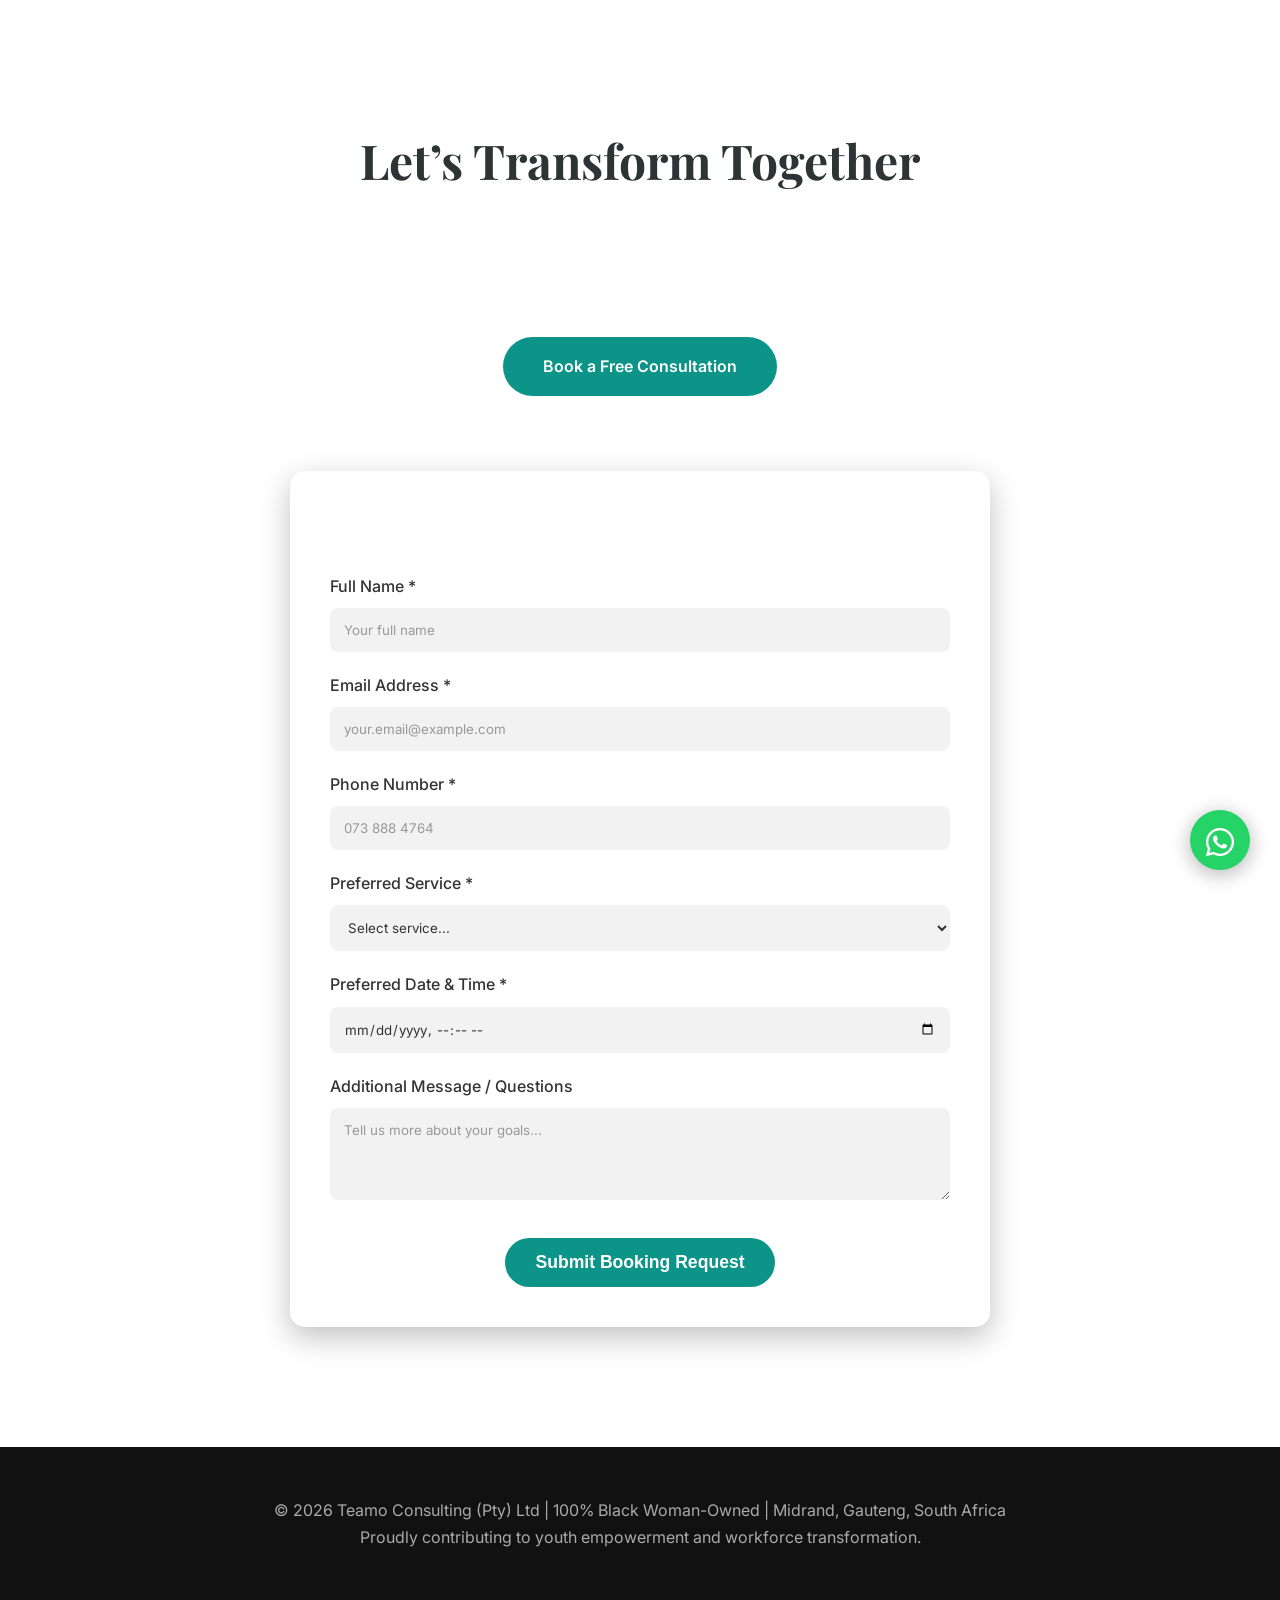
==== index.html @ b09ae8dc "saving website updates for ater stage" ====
<!DOCTYPE html>
<html lang="en">
<head>
    <meta charset="UTF-8">
    <meta name="viewport" content="width=device-width, initial-scale=1.0">
    <title>Teamo Consulting | People Development & Workforce Transformation</title>
    <meta name="description" content="100% Black woman-owned consultancy in South Africa specialising in coaching, talent development, internship & learnership management, work-readiness training, HR strategy, and B-BBEE aligned solutions.">
    <meta name="keywords" content="talent development, internship management, learnership programmes, work readiness training, HR consulting, B-BBEE training, SETA, QCTO, youth empowerment, black woman owned, South Africa">

    <!-- Open Graph -->
    <meta property="og:title" content="Teamo Consulting – Grow. Evolve. Lead.">
    <meta property="og:description" content="We develop people. We build talent. We transform organisations.">
    <meta property="og:image" content="https://dcassetcdn.com/design_img/1786579/67595/67595_9622505_1786579_e25cffca_image.jpg">
    <meta property="og:url" content="https://teamoconsulting.co.za">
    <meta property="og:type" content="website">

    <!-- Fonts -->
    <link href="https://fonts.googleapis.com/css2?family=Inter:wght@300;400;500;600;700&family=Playfair+Display:wght@700&display=swap" rel="stylesheet">
    <link rel="stylesheet" href="https://cdnjs.cloudflare.com/ajax/libs/font-awesome/6.6.0/css/all.min.css">

    <style>
        :root {
            --blue: #00FFFF;
            --teal: #0d9488;
            --charcoal: #2d3436;
            --lightgrey: #f8f9fa;
            --softgrey: #e9ecef;
            --white: #ffffff;
            --accent: #10b981;
            --whatsapp: #25D366;
            --section-bg-light: #ffffff;
            --section-bg-dark: #121212;
            --section-text-light: #333333;
            --section-text-dark: #e0e0e0;
        }
        [data-theme="dark"] {
            --charcoal: #f8f9fa;
            --lightgrey: #121212;
            --softgrey: #1e1e1e;
            --white: #222222;
            background:#0f0f0f; color:#e0e0e0;
        }
        * { margin:0; padding:0; box-sizing:border-box; transition:all 0.3s ease; }
        body { font-family:'Inter',sans-serif; color:var(--section-text-light); line-height:1.7; background:var(--lightgrey); }
        h1,h2,h3,h4 { font-family:'Playfair Display',serif; color:var(--white); }

        header {
            position:fixed; top:0; width:100%; background:rgba(255,255,255,0.30);
            backdrop-filter:blur(10px); z-index:1000; padding:15px 0; box-shadow:0 2px 20px rgba(0,0,0,0.05);
        }
        [data-theme="dark"] header { background:rgba(18,18,18,0.30); }
        nav { display:flex; justify-content:space-between; align-items:center; max-width:1400px; margin:0 auto; padding:0 5%; }
        .logo-img { height:90px; width: 100px}
        .nav-links { display:flex; gap:40px; align-items:center; }
        .nav-links a { text-decoration:none; color:var(--charcoal); font-weight:500; }
        .nav-links a:hover { color:var(--teal); }
        .theme-toggle { background:none; border:none; font-size:1.8rem; cursor:pointer; color:var(--charcoal); display:flex; align-items:center; gap:8px; }
        .theme-toggle i { transition:0.3s; }
        .theme-toggle:hover i { transform:scale(1.2); }
        .mobile-menu { display:none; font-size:1.8rem; cursor:pointer; color:var(--charcoal); }

        .hero {
            height:100vh; background:linear-gradient(rgba(0,0,0,0.5),rgba(0,0,0,0.7)), url('https://images.pexels.com/photos/7640486/pexels-photo-7640486.jpeg?auto=compress&cs=tinysrgb&h=627&fit=crop&w=1200') center/cover no-repeat;
            display:flex; flex-direction:column; justify-content:center; align-items:center; text-align:center; color:white; padding:0 20px;
        }
        .hero h1 { font-size:4.5rem; margin-bottom:20px; }
        .hero .tagline { font-size:2rem; font-weight:600; color:var(--blue); margin:20px 0; }
        .hero p { max-width:900px; font-size:1.3rem; margin:25px auto; }
        .btn { display:inline-block; background:var(--teal); color:white; padding:16px 40px; border-radius:50px; text-decoration:none; font-weight:600; margin:15px; }
        .btn:hover { background:#11766d; transform:translateY(-3px); }
        .btn-outline { background:transparent; border:2px solid white; }
        .btn-outline:hover { background:white; color:var(--charcoal); }

        section { padding:100px 5%; max-width:1400px; margin:0 auto; }
        h2 { font-size:3rem; text-align:center; margin-bottom:60px; color:var(--charcoal); }
        .grid { display:grid; grid-template-columns:repeat(auto-fit,minmax(320px,1fr)); gap:40px; }
        .card { background:var(--white); padding:40px; border-radius:15px; box-shadow:0 10px 30px rgba(0,0,0,0.08); text-align:center; }
        .card:hover { transform:translateY(-10px); box-shadow:0 20px 40px rgba(0,0,0,0.12); }
        .card i { font-size:3rem; color:var(--teal); margin-bottom:20px; }
        .card img { width:100%; height:200px; object-fit:cover; border-radius:10px; margin-bottom:20px; }

        .founder { text-align:center; background:var(--softgrey); padding:80px 20px; }
        .founder img { width:300px; height:300px; border-radius:50%; object-fit:cover; border:8px solid var(--white); box-shadow:0 10px 30px rgba(0,0,0,0.1); margin-bottom:30px; }

        .testimonials, .contact {
            background:var(--section-bg-light);
            color:var(--section-text-light);
            padding:120px 5%;
        }
        [data-theme="dark"] .testimonials, [data-theme="dark"] .contact {
            background:var(--section-bg-dark);
            color:var(--section-text-dark);
        }

        .testimonial-grid { display:grid; grid-template-columns:repeat(auto-fit,minmax(350px,1fr)); gap:40px; margin-bottom:60px; }
        .testimonial {
            background:rgba(0,0,0,0.05); padding:35px; border-radius:15px; backdrop-filter:blur(5px);
            border-left:5px solid var(--teal);
        }
        [data-theme="dark"] .testimonial { background:rgba(255,255,255,0.1); }

        .testimonial-form {
            background:rgba(0,0,0,0.05); padding:40px; border-radius:15px; max-width:800px; margin:0 auto;
        }
        [data-theme="dark"] .testimonial-form { background:rgba(255,255,255,0.1); }

        .form-group { margin-bottom:20px; }
        label { display:block; margin-bottom:8px; font-weight:500; }
        input, textarea, select {
            width:100%; padding:14px; border-radius:8px; border:none;
            background:rgba(0,0,0,0.05); color:inherit; font-family:inherit;
        }
        [data-theme="dark"] input, [data-theme="dark"] textarea, [data-theme="dark"] select {
            background:rgba(255,255,255,0.1);
        }
        input::placeholder, textarea::placeholder { color:#999; }
        .rating { display:flex; gap:8px; font-size:2.2rem; cursor:pointer; }
        .rating span { color:#ccc; }
        .rating span.active, .rating span:hover { color:#facc15; }
        button {
            background:var(--teal); color:white; padding:14px 30px; border:none;
            border-radius:50px; cursor:pointer; font-weight:600; font-size:1.1rem;
        }

        .contact-grid { display:grid; grid-template-columns:repeat(auto-fit,minmax(280px,1fr)); gap:40px; margin-bottom:60px; }
        .contact-box { background:rgba(0,0,0,0.05); padding:35px; border-radius:15px; text-align:center; transition:0.3s; }
        .contact-box:hover { background:rgba(0,0,0,0.1); }
        [data-theme="dark"] .contact-box { background:rgba(255,255,255,0.1); }
        [data-theme="dark"] .contact-box:hover { background:rgba(255,255,255,0.2); }
        .contact-icon { font-size:3rem; color:var(--accent); margin-bottom:20px; }

        .whatsapp-float {
            position:fixed; bottom:30px; right:30px; width:60px; height:60px; background:var(--whatsapp);
            color:white; border-radius:50%; text-align:center; font-size:32px; box-shadow:0 4px 20px rgba(0,0,0,0.3); z-index:999;
            animation:pulse 2s infinite;
        }
        .whatsapp-float:hover { transform:scale(1.1); }
        @keyframes pulse { 0%{box-shadow:0 0 0 0 rgba(37,211,102,0.7)} 70%{box-shadow:0 0 0 15px rgba(37,211,102,0)} 100%{box-shadow:0 0 0 0 rgba(37,211,102,0)} }

        .badge { display:inline-block; background:var(--teal); color:white; padding:8px 20px; border-radius:30px; font-size:0.9rem; margin:10px 5px; }

        footer { background:#111; color:#aaa; padding:50px 5%; text-align:center; }
        [data-theme="dark"] footer { background:#000; }

        @media (max-width:768px) {
            .nav-links { display:none; position:fixed; top:0; right:0; height:100vh; width:70%; background:var(--white); flex-direction:column; padding-top:100px; box-shadow:-5px 0 15px rgba(0,0,0,0.2); }
            [data-theme="dark"] .nav-links { background:#222; }
            .nav-links.active { display:flex; }
            .mobile-menu { display:block; }
            .hero h1 { font-size:3rem; }
            .hero .tagline { font-size:1.5rem; }
        }
        .hero h1 {
            color: #00FFFF !important;
        }

        /* Booking Form Container */
        .booking-form-container {
            max-width: 700px;
            margin: 60px auto 0;
            background: rgba(255,255,255,0.08);
            padding: 40px;
            border-radius: 15px;
            backdrop-filter: blur(10px);
            box-shadow: 0 10px 30px rgba(0,0,0,0.25);
        }
        [data-theme="dark"] .booking-form-container {
            background: rgba(255,255,255,0.05);
        }

        .success-message {
            text-align: center;
            padding: 40px;
            background: rgba(13, 148, 136, 0.15);
            border-radius: 15px;
            margin: 40px auto;
            max-width: 700px;
            display: none;
        }
        .success-message.show {
            display: block;
        }
    </style>
</head>
<body data-theme="light">

<!-- ... Your existing header, hero, about, founder, services, programmes, testimonials sections remain unchanged ... -->

<section class="contact" id="contact">
    <h2>Let’s Transform Together</h2>
    <div class="contact-grid">
        <!-- ... your existing contact boxes remain unchanged ... -->
    </div>

    <div style="text-align:center; margin-top:40px;">
        <a href="https://wa.me/27738884764?text=Hi%20Teamo%20Consulting!%20I'd%20like%20to%20book%20a%20consultation." class="btn">Book a Free Consultation</a>
    </div>

    <!-- BOOKING FORM -->
    <div class="booking-form-container" id="bookingFormContainer">
        <h3 style="text-align:center; margin-bottom: 30px;">Request Your Free Consultation</h3>

        <form id="bookingForm" action="https://formspree.io/f/YOUR_FORM_ID_HERE" method="POST">
            <!-- Replace YOUR_FORM_ID_HERE with your real Formspree ID -->
            <input type="hidden" name="_subject" value="New Consultation Booking - Teamo Consulting">

            <div class="form-group">
                <label for="fullname">Full Name *</label>
                <input type="text" id="fullname" name="name" placeholder="Your full name" required>
            </div>

            <div class="form-group">
                <label for="emailaddr">Email Address *</label>
                <input type="email" id="emailaddr" name="email" placeholder="your.email@example.com" required>
            </div>

            <div class="form-group">
                <label for="phonenum">Phone Number *</label>
                <input type="tel" id="phonenum" name="phone" placeholder="073 888 4764" required>
            </div>

            <div class="form-group">
                <label for="service">Preferred Service *</label>
                <select id="service" name="service" required>
                    <option value="">Select service...</option>
                    <option value="Coaching & Mentorship">Coaching & Mentorship</option>
                    <option value="Leadership Development">Leadership Development</option>
                    <option value="Work Readiness Training">Work Readiness Training</option>
                    <option value="Internship & Learnership Management">Internship & Learnership Management</option>
                    <option value="HR Strategy Development">HR Strategy Development</option>
                    <option value="Succession Planning">Succession Planning</option>
                    <option value="Change Management">Change Management</option>
                    <option value="Diversity, Inclusion & Belonging">Diversity, Inclusion & Belonging</option>
                    <option value="Other">Other (specify in message)</option>
                </select>
            </div>

            <div class="form-group">
                <label for="datetime">Preferred Date & Time *</label>
                <input type="datetime-local" id="datetime" name="preferred_datetime" required>
            </div>

            <div class="form-group">
                <label for="message">Additional Message / Questions</label>
                <textarea id="message" name="message" rows="4" placeholder="Tell us more about your goals..."></textarea>
            </div>

            <div style="text-align:center; margin-top: 30px;">
                <button type="button" onclick="confirmBooking()">Submit Booking Request</button>
            </div>
        </form>
    </div>

    <!-- SUCCESS MESSAGE (hidden by default) -->
    <div id="successMessage" class="success-message">
        <h3 style="color: var(--teal);">Success!</h3>
        <p>Your booking request has been sent successfully!<br>
            We will contact you shortly to confirm your preferred time.</p>
        <button onclick="document.getElementById('successMessage').classList.remove('show'); document.getElementById('bookingFormContainer').style.display='block';"
                style="margin-top:20px; background:#666; color:white; padding:10px 25px; border:none; border-radius:30px; cursor:pointer;">
            Close
        </button>
    </div>

</section>

<a href="https://wa.me/27738884764" class="whatsapp-float" target="_blank">
    <i class="fab fa-whatsapp" style="margin-top:16px;"></i>
</a>

<footer>
    <p>© 2026 Teamo Consulting (Pty) Ltd | 100% Black Woman-Owned | Midrand, Gauteng, South Africa</p>
    <p>Proudly contributing to youth empowerment and workforce transformation.</p>
</footer>

<script>
    // Dark/Light Mode Toggle (unchanged)
    function toggleTheme() {
        const body = document.body;
        const current = body.getAttribute('data-theme');
        const newTheme = current === 'dark' ? 'light' : 'dark';
        body.setAttribute('data-theme', newTheme);
        localStorage.setItem('theme', newTheme);
        document.getElementById('sunIcon').style.display = newTheme === 'dark' ? 'none' : 'inline';
        document.getElementById('moonIcon').style.display = newTheme === 'dark' ? 'inline' : 'none';
    }
    if (localStorage.getItem('theme') === 'dark') {
        document.body.setAttribute('data-theme', 'dark');
        document.getElementById('sunIcon').style.display = 'none';
        document.getElementById('moonIcon').style.display = 'inline';
    }

    // === NEW BOOKING CONFIRMATION LOGIC ===
    function confirmBooking() {
        if (confirm("Are you sure you want to send this booking request?")) {
            const form = document.getElementById('bookingForm');
            const formData = new FormData(form);

            fetch(form.action, {
                method: 'POST',
                body: formData,
                headers: {
                    'Accept': 'application/json'
                }
            })
                .then(response => {
                    if (response.ok) {
                        document.getElementById('bookingFormContainer').style.display = 'none';
                        document.getElementById('successMessage').classList.add('show');
                        form.reset(); // Clear the form
                    } else {
                        alert("There was a problem sending your request. Please try again or contact us directly.");
                    }
                })
                .catch(error => {
                    alert("An error occurred. Please check your internet connection and try again.");
                    console.error('Error:', error);
                });
        }
    }

    // Testimonial System (unchanged)
    let currentRating = 5;
    function setRating(r) {
        currentRating = r;
        document.querySelectorAll('#rating span').forEach((s, i) => {
            s.classList.toggle('active', i < r);
        });
    }
    function submitTestimonial() {
        const name = document.getElementById('name').value.trim();
        const title = document.getElementById('title').value.trim();
        const company = document.getElementById('company').value.trim();
        const message = document.getElementById('message').value.trim();
        if (!name || !title || !company || !message) return alert('Please fill in all fields');
        const testimonial = { name, title, company, message, rating: currentRating, date: new Date().toLocaleDateString('en-ZA') };
        let list = JSON.parse(localStorage.getItem('teamo_testimonials') || '[]');
        list.unshift(testimonial);
        localStorage.setItem('teamo_testimonials', JSON.stringify(list));
        renderTestimonials();
        document.getElementById('name').value = '';
        document.getElementById('title').value = '';
        document.getElementById('company').value = '';
        document.getElementById('message').value = '';
        setRating(5);
        alert('Thank you! Your testimonial is now live!');
    }
    function renderTestimonials() {
        const container = document.getElementById('testimonialsList');
        const list = JSON.parse(localStorage.getItem('teamo_testimonials') || '[]');
        if (list.length === 0) {
            container.innerHTML = '<p style="grid-column:1/-1; text-align:center; opacity:0.7;">No testimonials yet. Be the first to share your experience!</p>';
            return;
        }
        container.innerHTML = list.map(t => `
            <div class="testimonial">
                <div class="stars">${'★'.repeat(t.rating)}${'☆'.repeat(5-t.rating)}</div>
                <p>"${t.message}"</p>
                <strong>— ${t.name}, ${t.title}<br><small>${t.company} • ${t.date}</small></strong>
            </div>
        `).join('');
    }
    window.onload = renderTestimonials;
</script>
</body>
</html>
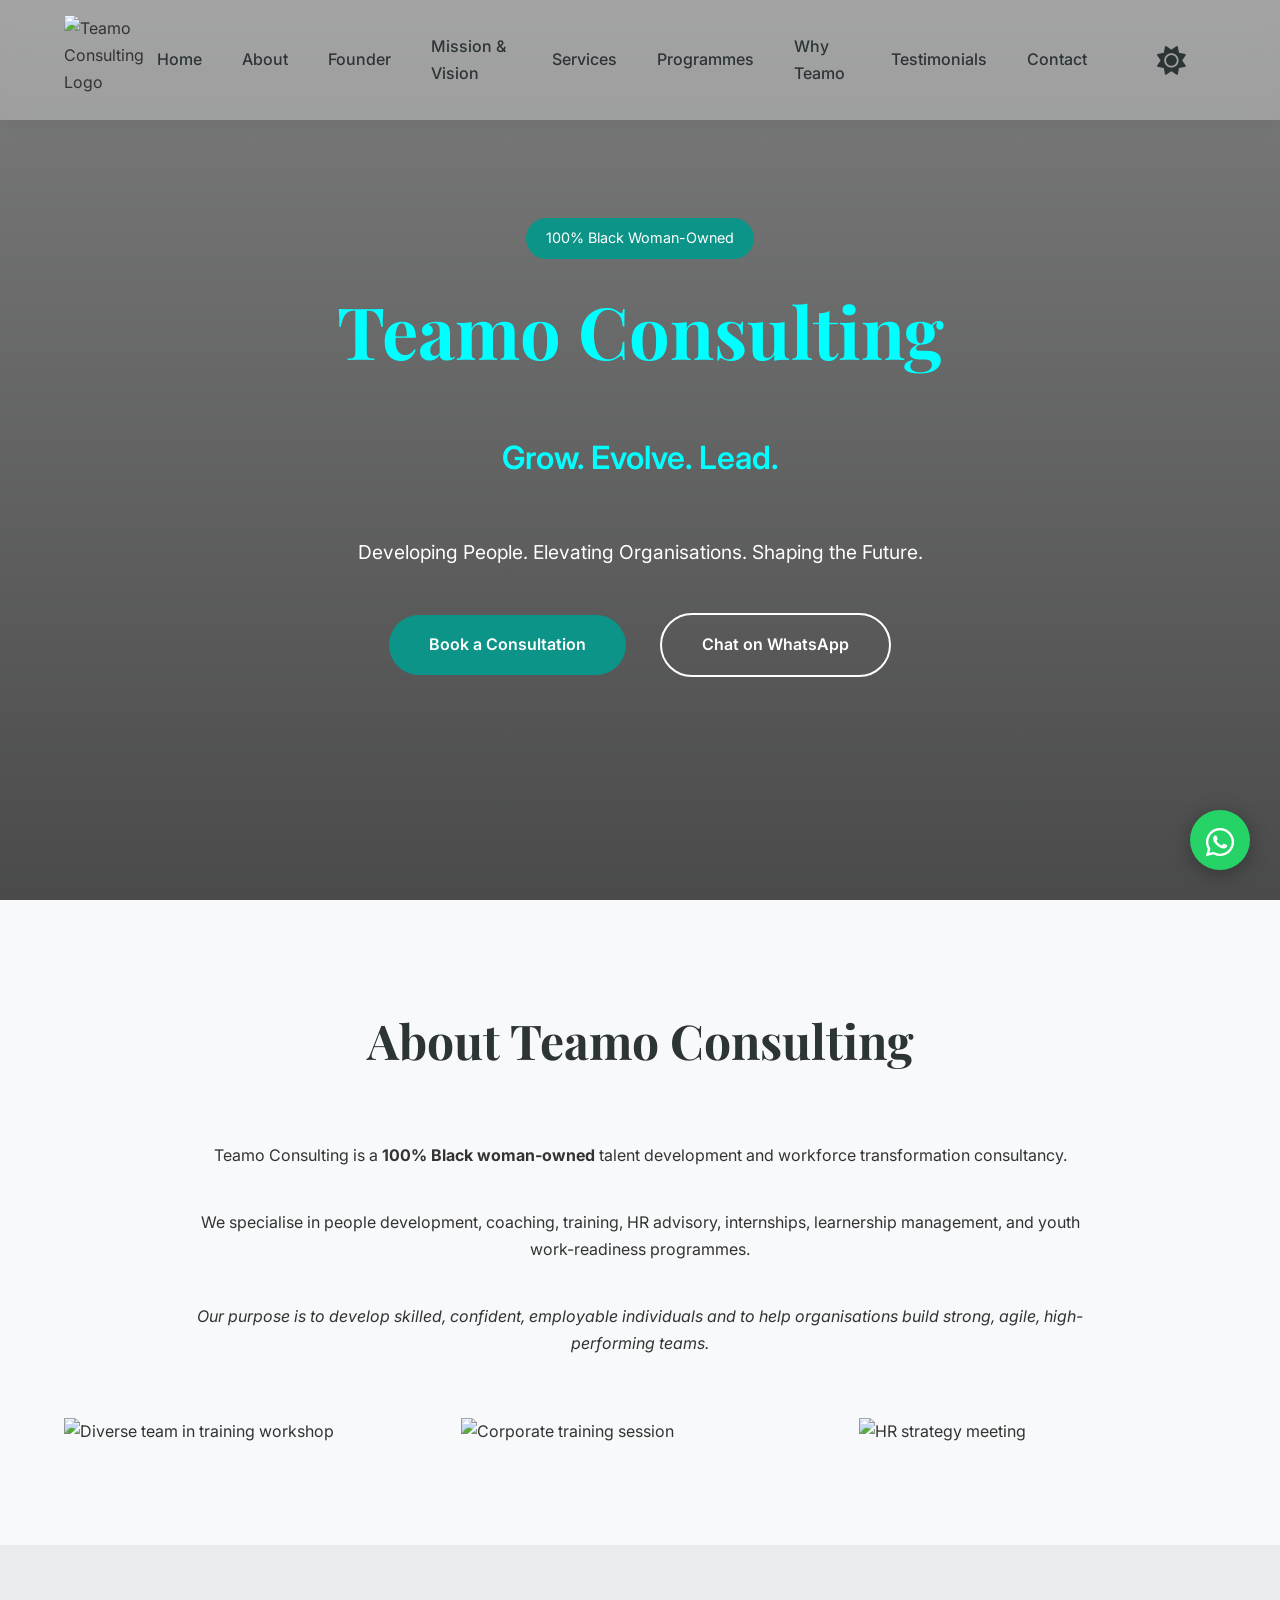
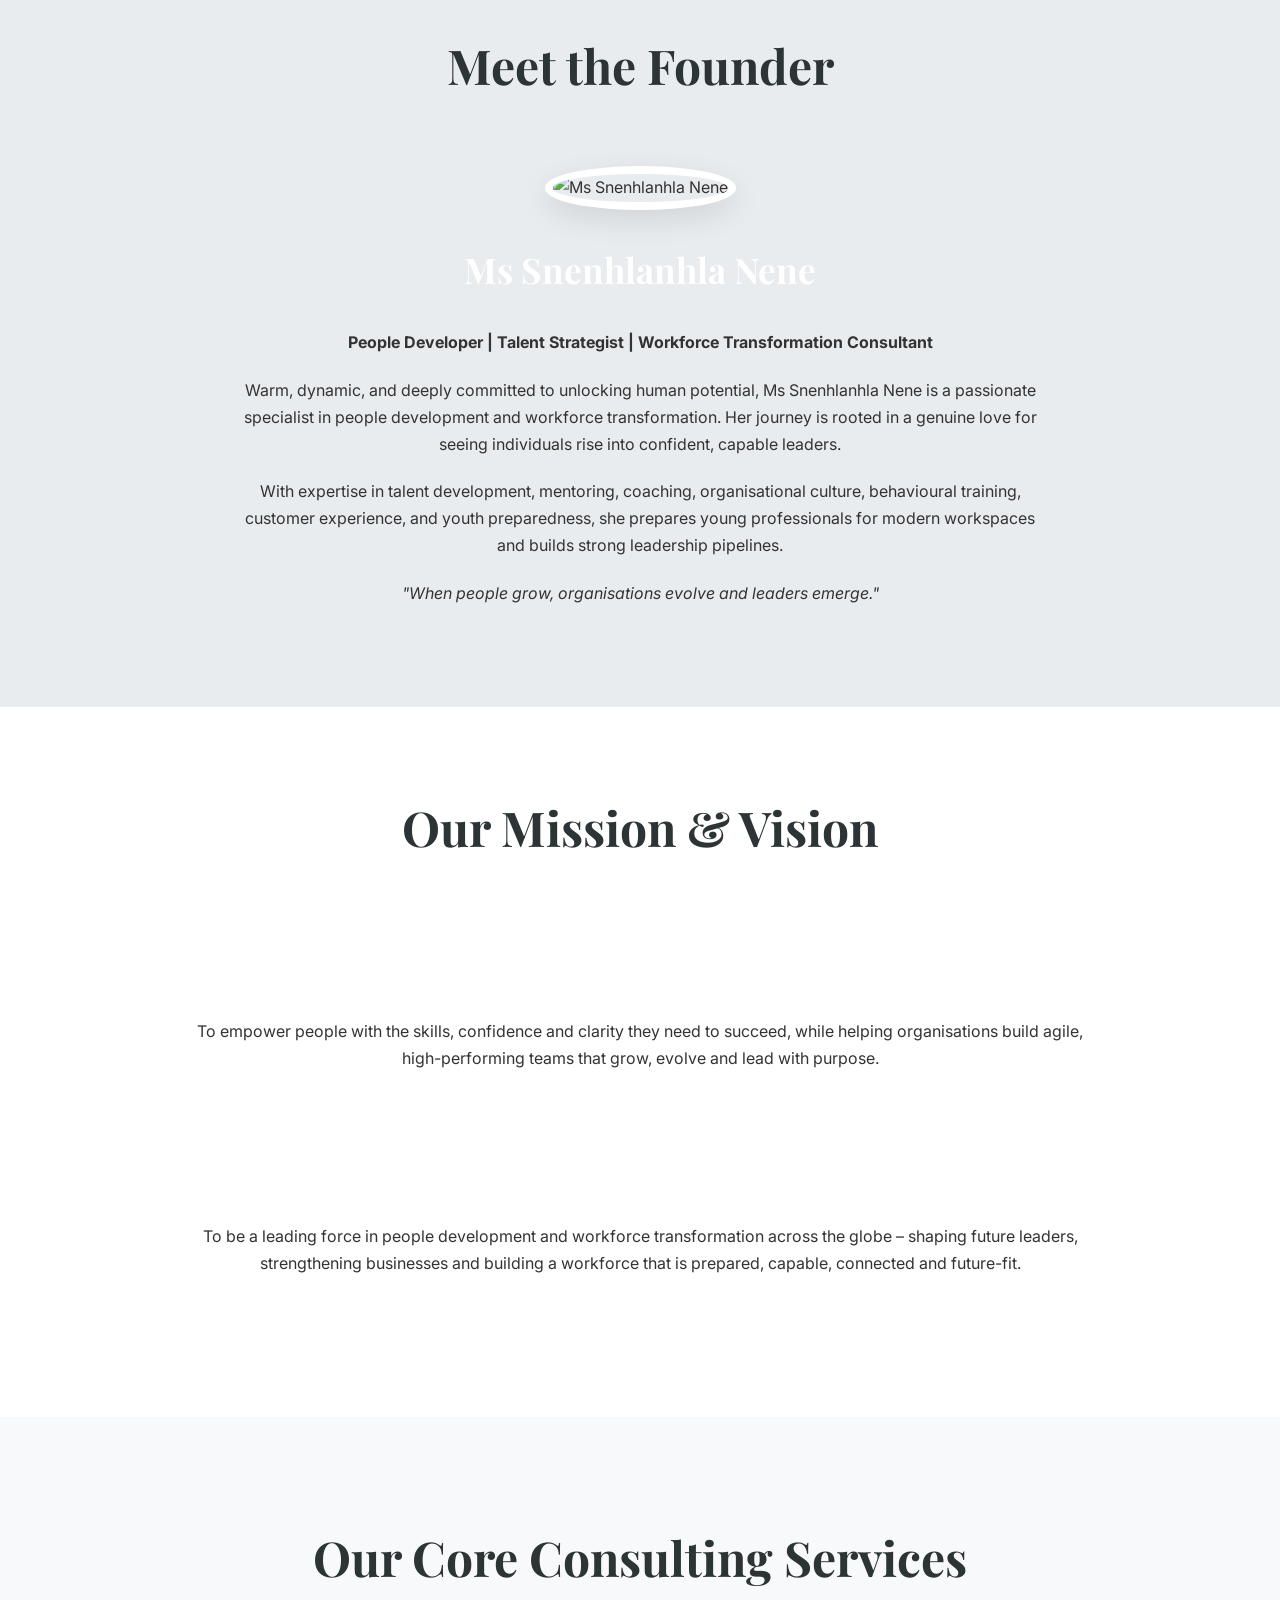
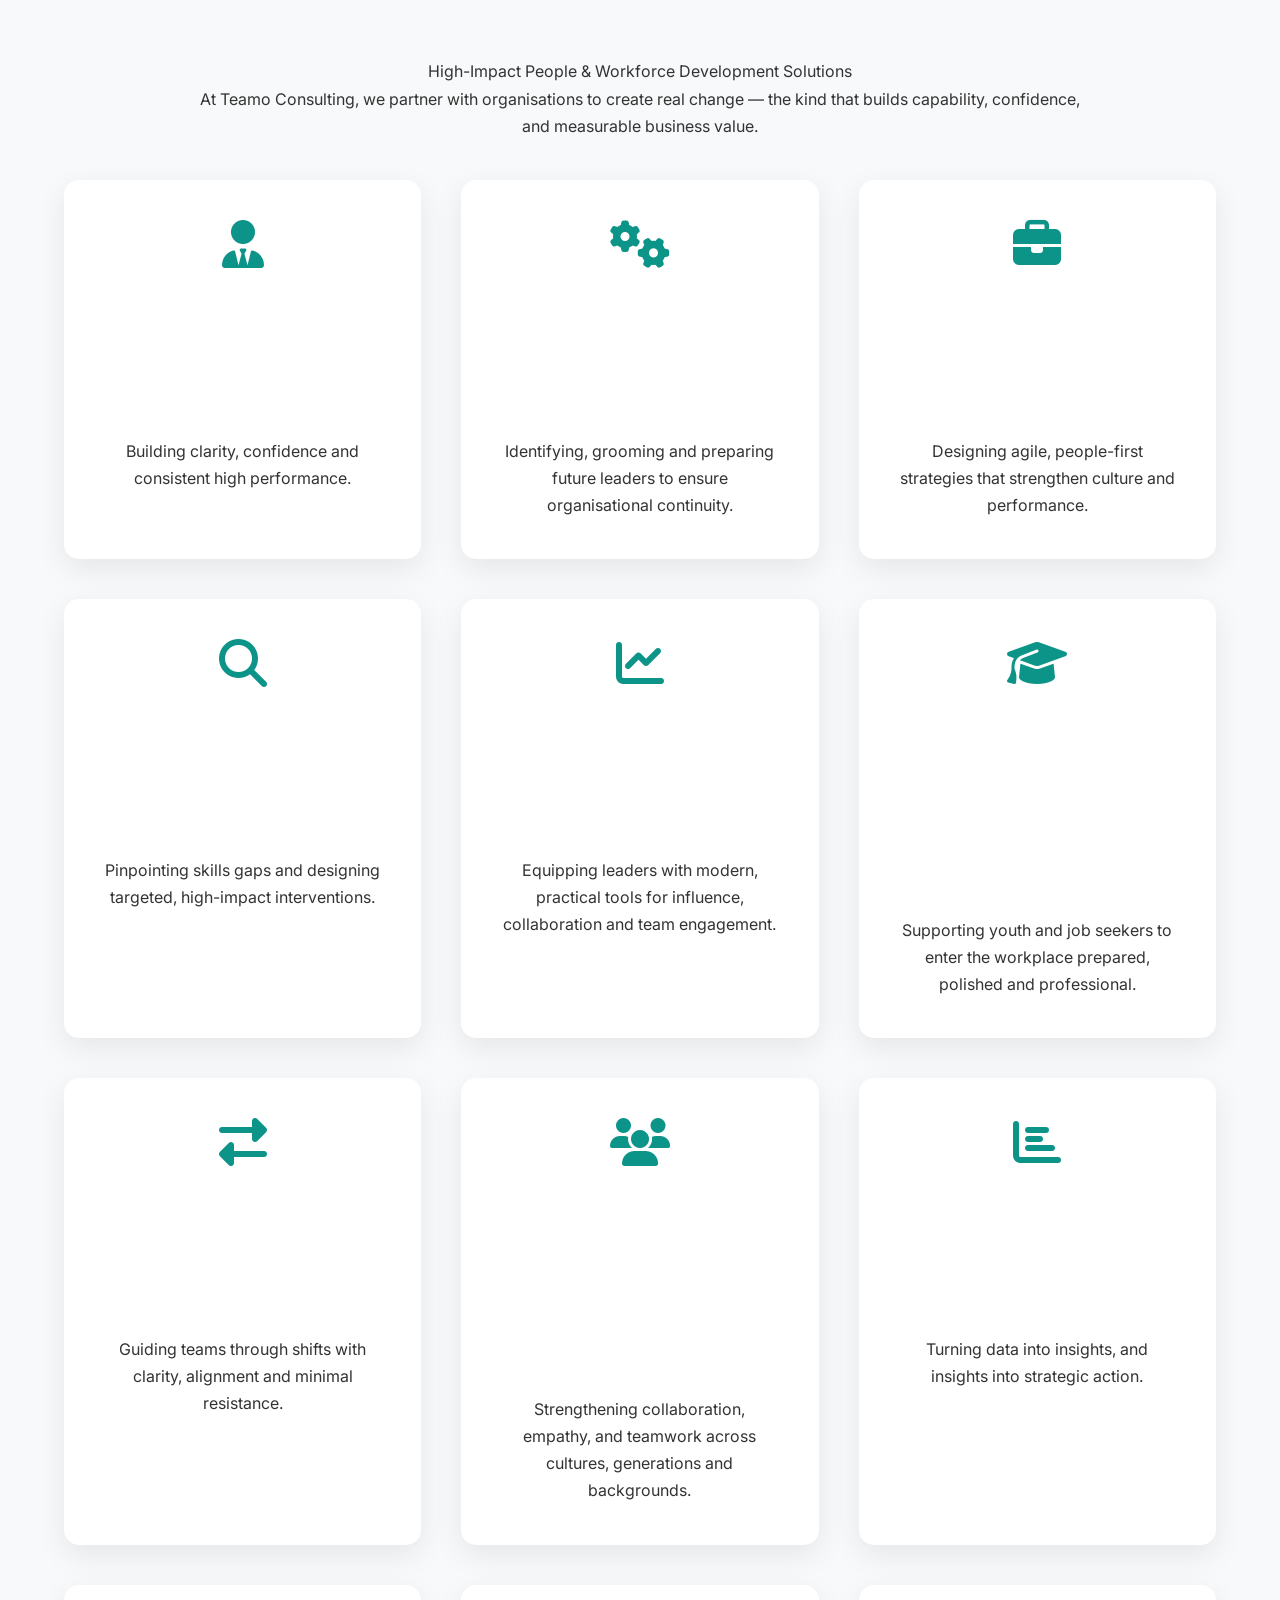
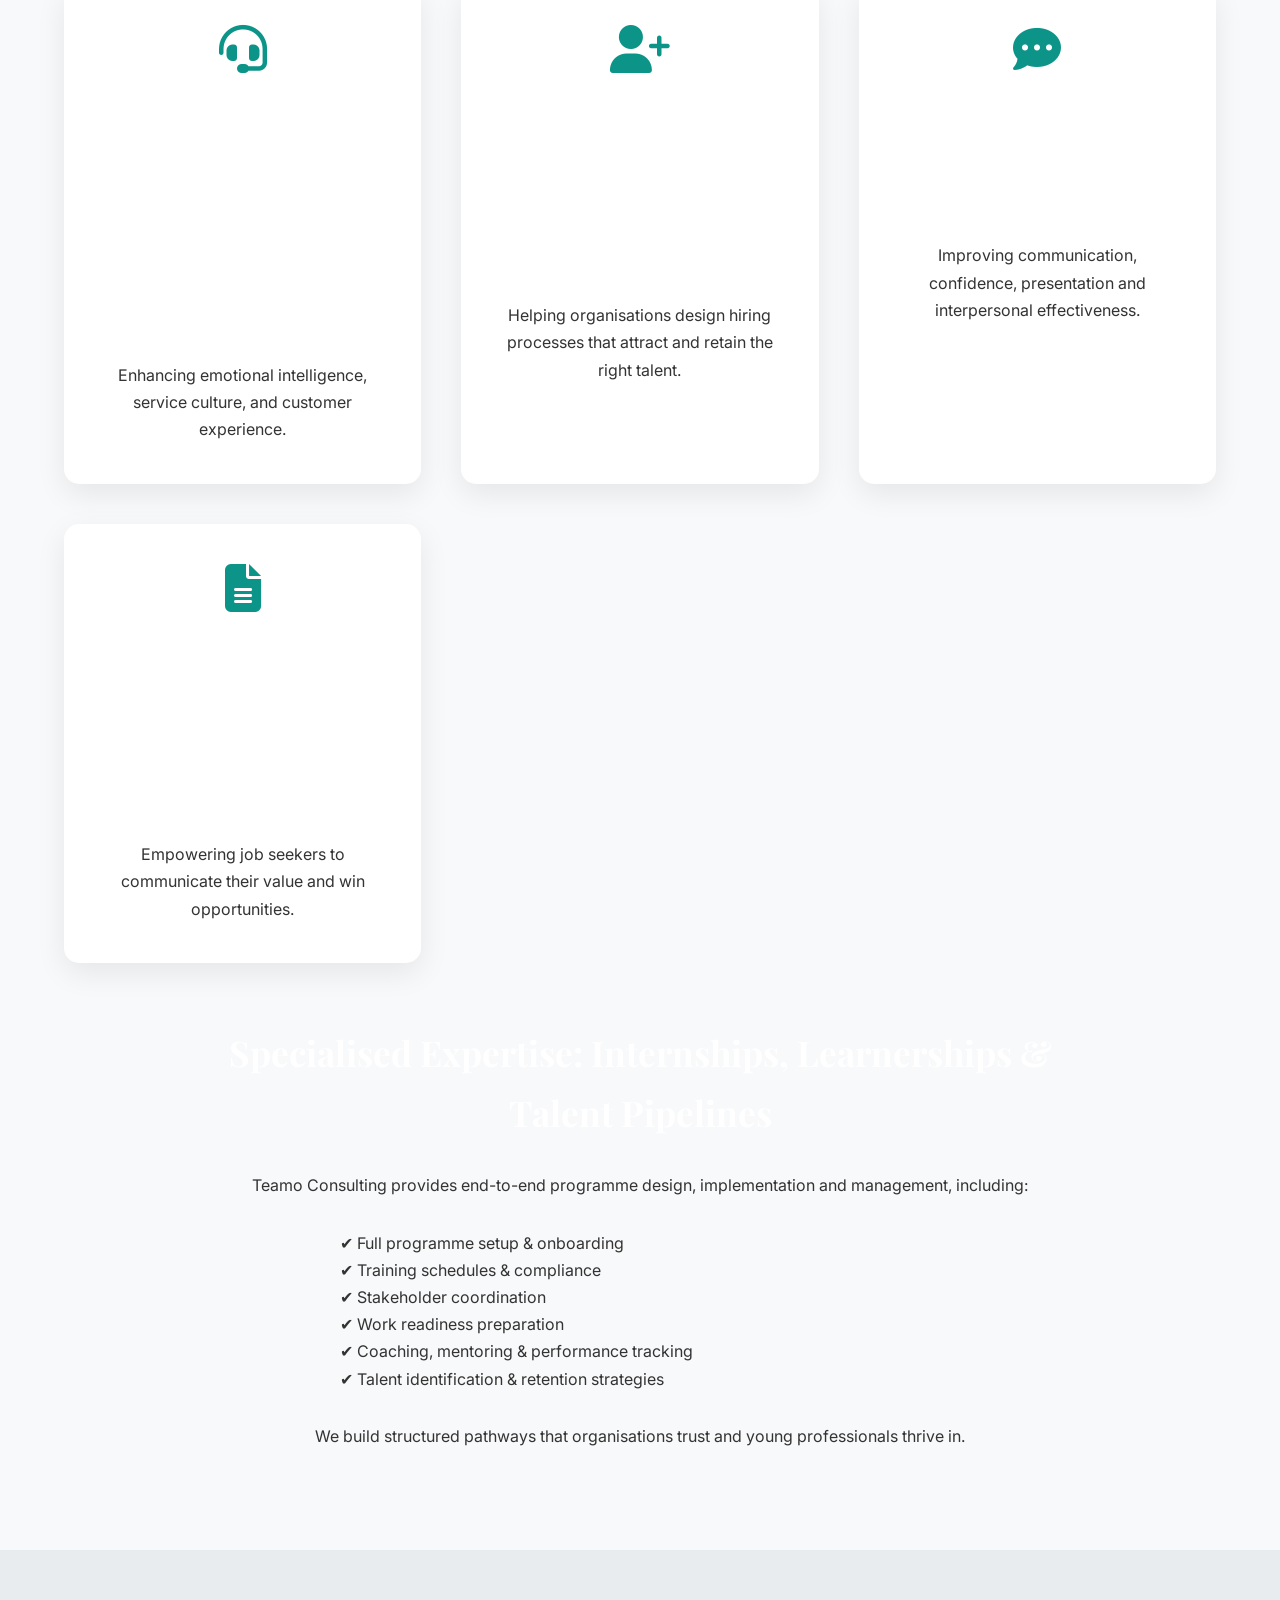
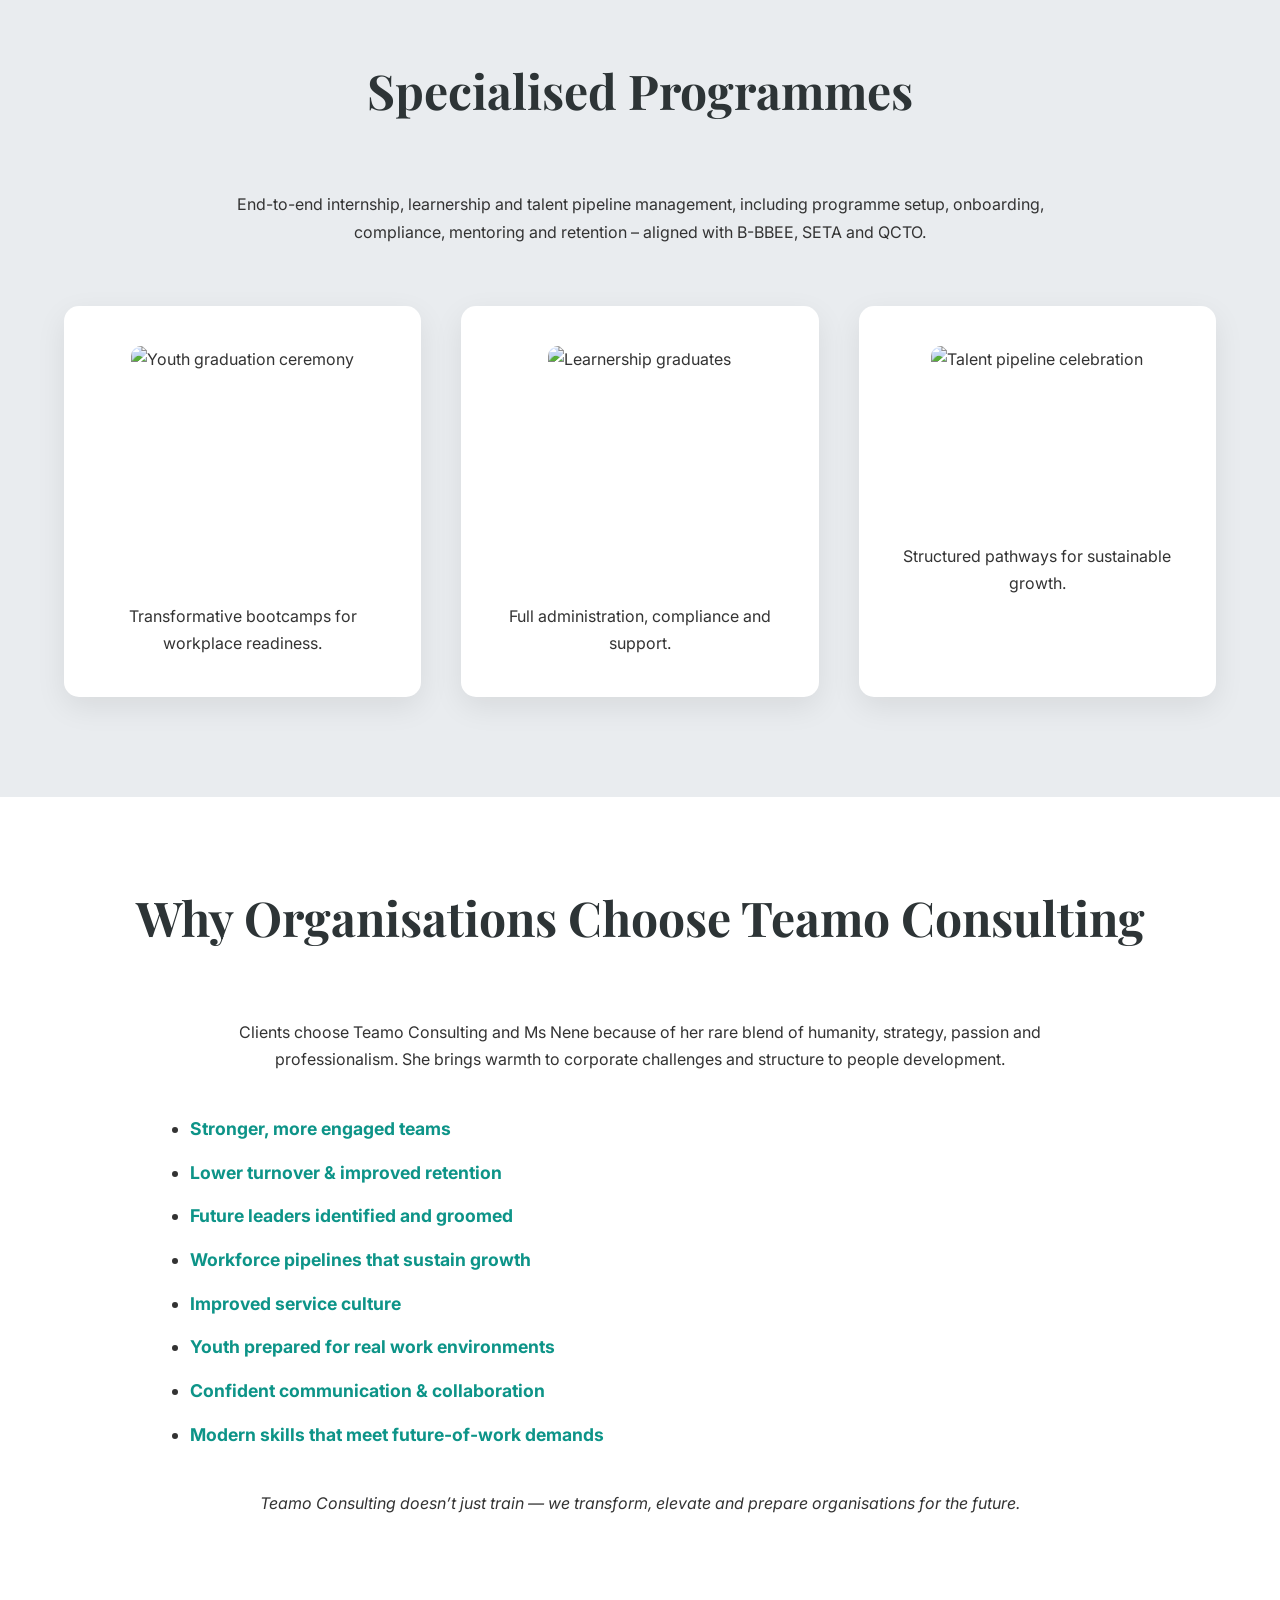
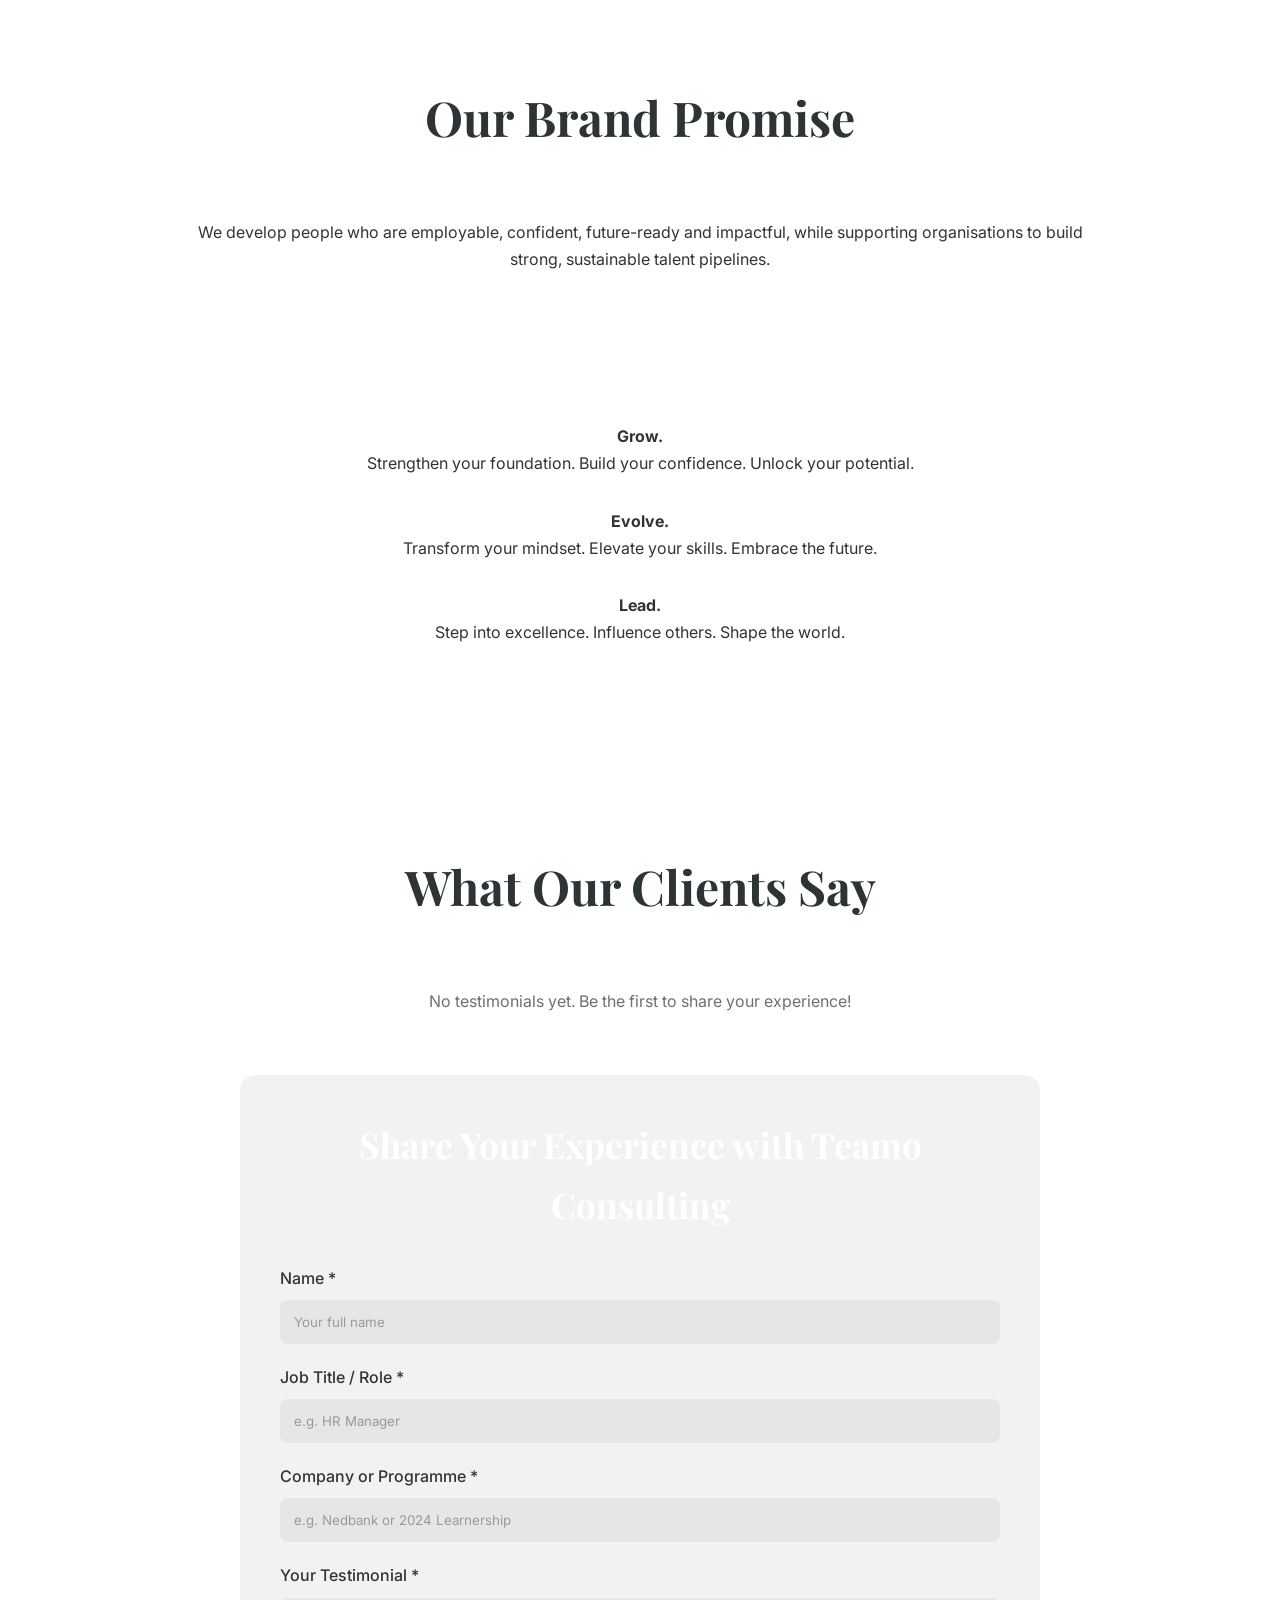
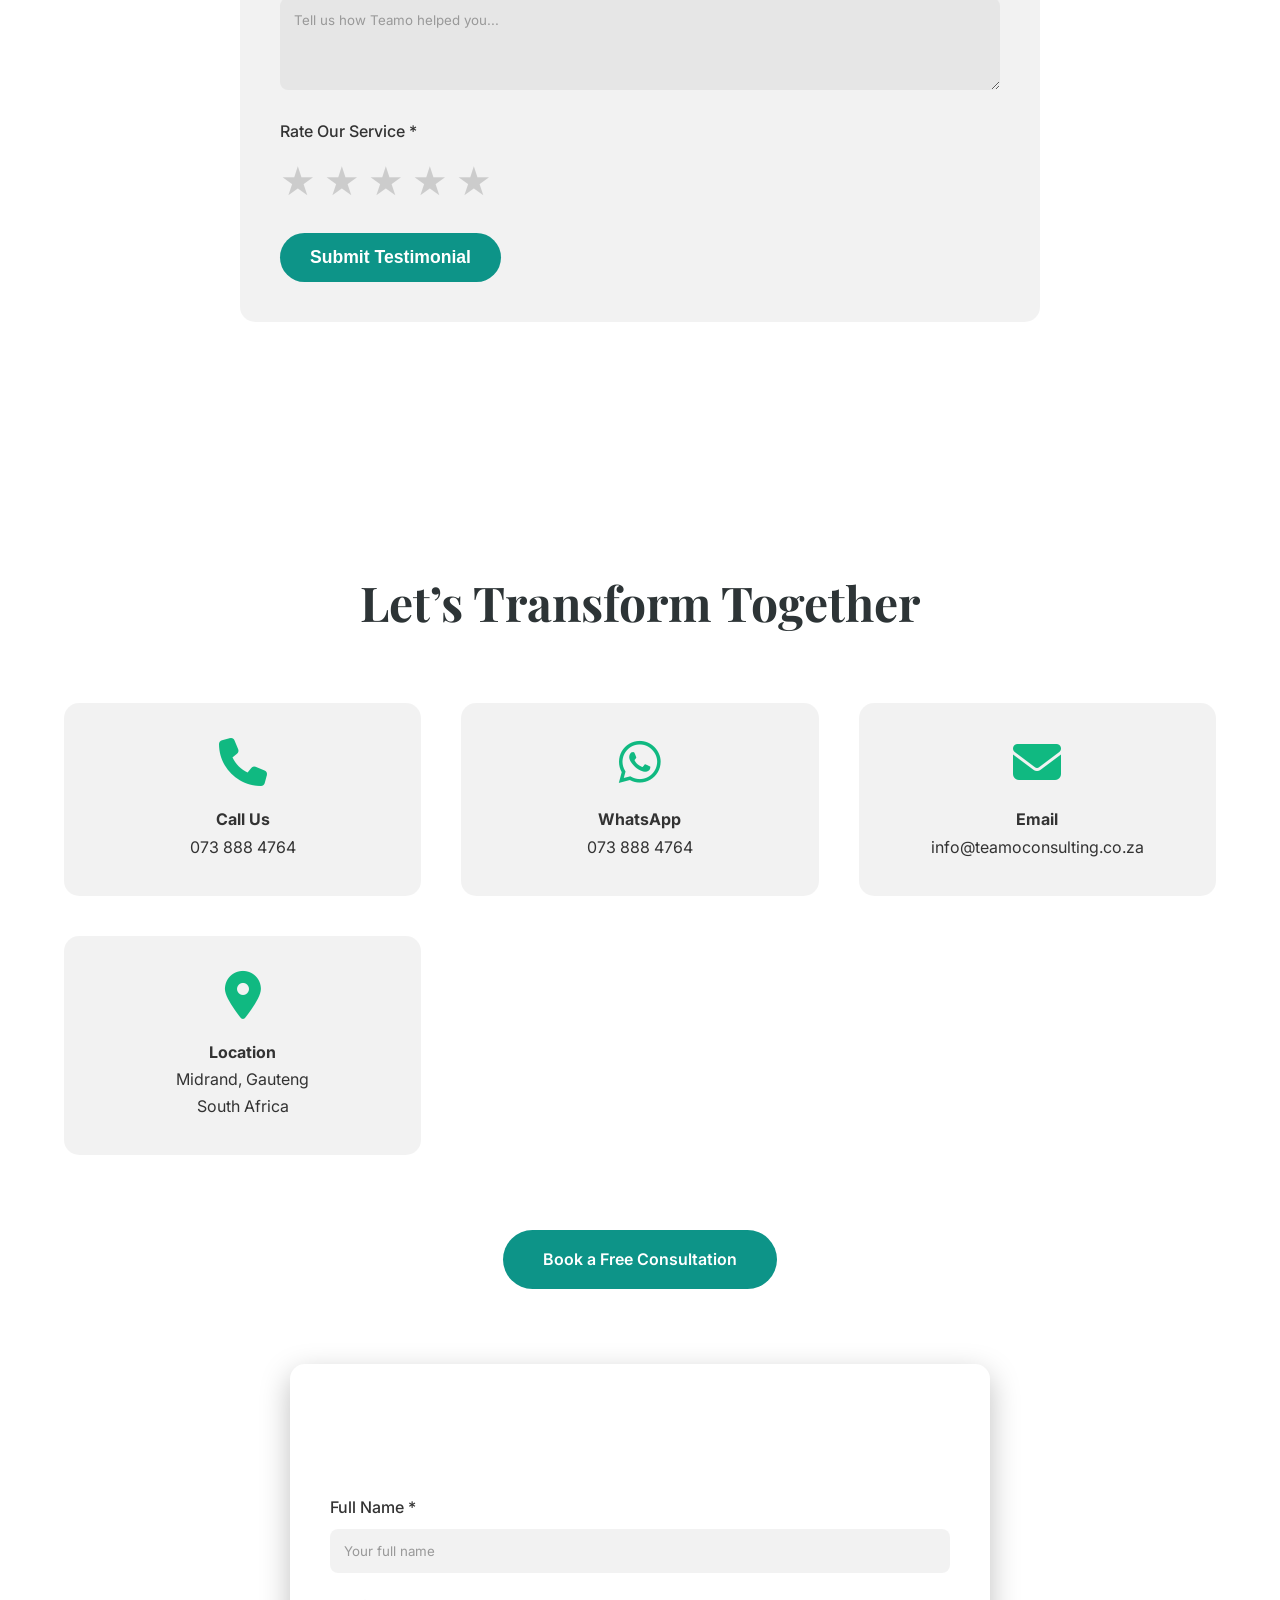
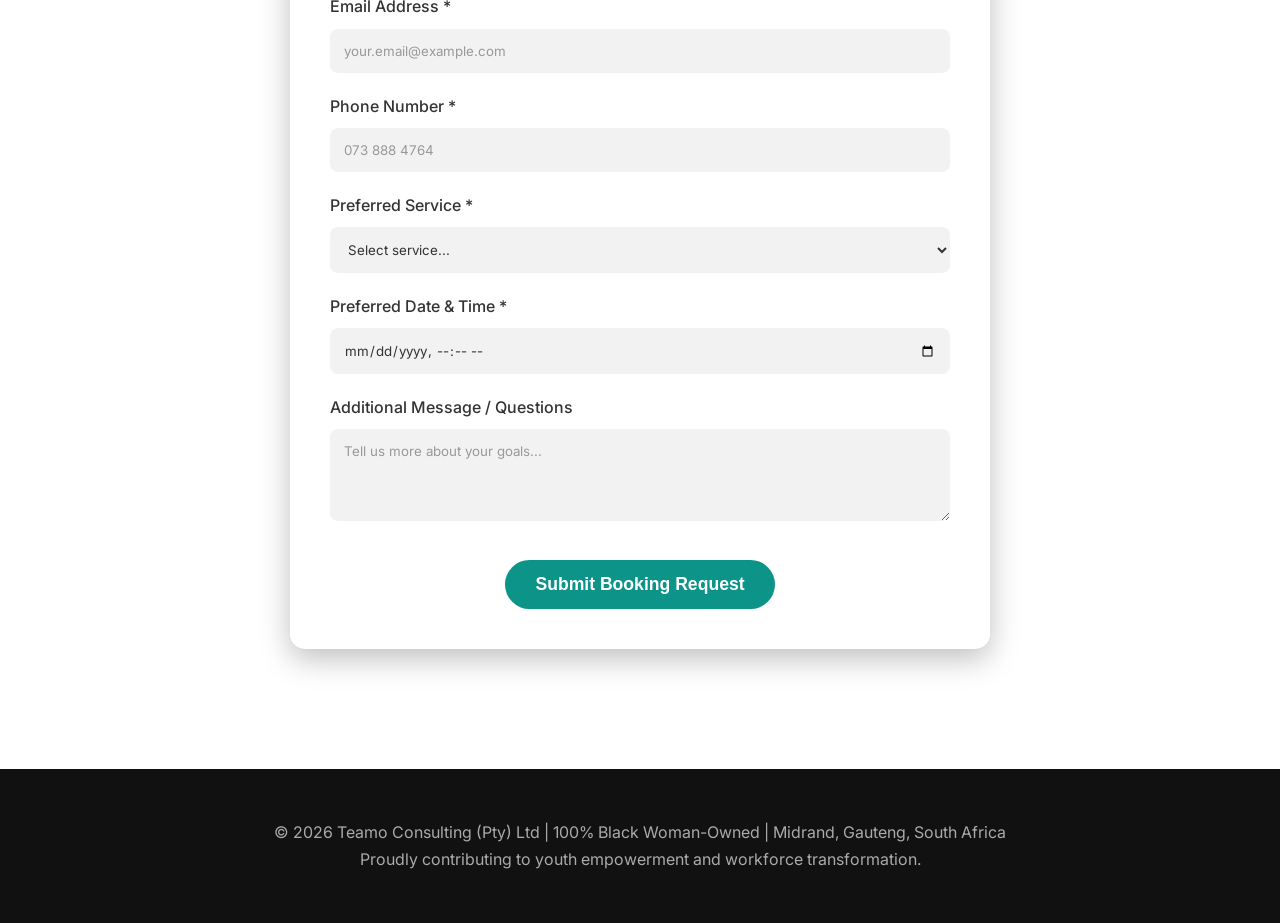
==== commit 6325dbb0: "added few website information" ====
--- a/index.html
+++ b/index.html
@@ -73,6 +73,7 @@
 
         section { padding:100px 5%; max-width:1400px; margin:0 auto; }
         h2 { font-size:3rem; text-align:center; margin-bottom:60px; color:var(--charcoal); }
+        h3 { font-size:2.2rem; margin-bottom:30px; text-align:center; }
         .grid { display:grid; grid-template-columns:repeat(auto-fit,minmax(320px,1fr)); gap:40px; }
         .card { background:var(--white); padding:40px; border-radius:15px; box-shadow:0 10px 30px rgba(0,0,0,0.08); text-align:center; }
         .card:hover { transform:translateY(-10px); box-shadow:0 20px 40px rgba(0,0,0,0.12); }
@@ -81,6 +82,17 @@
 
         .founder { text-align:center; background:var(--softgrey); padding:80px 20px; }
         .founder img { width:300px; height:300px; border-radius:50%; object-fit:cover; border:8px solid var(--white); box-shadow:0 10px 30px rgba(0,0,0,0.1); margin-bottom:30px; }
+
+        .mission-vision, .why-choose, .brand-promise, .motto {
+            background:var(--section-bg-light);
+            padding:80px 5%;
+            color:var(--section-text-light);
+        }
+        [data-theme="dark"] .mission-vision, [data-theme="dark"] .why-choose,
+        [data-theme="dark"] .brand-promise, [data-theme="dark"] .motto {
+            background:var(--section-bg-dark);
+            color:var(--section-text-dark);
+        }
 
         .testimonials, .contact {
             background:var(--section-bg-light);
@@ -153,6 +165,15 @@
         .hero h1 {
             color: #00FFFF !important;
         }
+
+        .highlight-list {
+            max-width:900px;
+            margin:0 auto 40px;
+            font-size:1.1rem;
+            line-height:1.8;
+        }
+        .highlight-list li { margin-bottom:12px; }
+        .highlight-list strong { color:var(--teal); }
 
         /* Booking Form Container */
         .booking-form-container {
@@ -167,41 +188,268 @@
         [data-theme="dark"] .booking-form-container {
             background: rgba(255,255,255,0.05);
         }
-
-        .success-message {
-            text-align: center;
-            padding: 40px;
-            background: rgba(13, 148, 136, 0.15);
-            border-radius: 15px;
-            margin: 40px auto;
-            max-width: 700px;
-            display: none;
-        }
-        .success-message.show {
-            display: block;
-        }
     </style>
 </head>
 <body data-theme="light">
 
-<!-- ... Your existing header, hero, about, founder, services, programmes, testimonials sections remain unchanged ... -->
+<header>
+    <nav>
+        <img src="teamo%20trans%20logo.png" alt="Teamo Consulting Logo" class="logo-img">
+        <div class="nav-links" id="navLinks">
+            <a href="#home">Home</a>
+            <a href="#about">About</a>
+            <a href="#founder">Founder</a>
+            <a href="#mission">Mission & Vision</a>
+            <a href="#services">Services</a>
+            <a href="#programmes">Programmes</a>
+            <a href="#why">Why Teamo</a>
+            <a href="#testimonials">Testimonials</a>
+            <a href="#contact">Contact</a>
+            <button class="theme-toggle" onclick="toggleTheme()" title="Toggle Dark/Light Mode">
+                <i class="fas fa-sun" id="sunIcon"></i>
+                <i class="fas fa-moon" id="moonIcon" style="display:none;"></i>
+            </button>
+        </div>
+        <i class="fas fa-bars mobile-menu" onclick="document.getElementById('navLinks').classList.toggle('active')"></i>
+    </nav>
+</header>
+
+<section class="hero" id="home">
+    <span class="badge">100% Black Woman-Owned</span>
+    <h1>Teamo Consulting</h1>
+    <p class="tagline">Grow. Evolve. Lead.</p>
+    <p style="max-width:900px; margin:30px auto; font-size:1.2rem;">
+        Developing People. Elevating Organisations. Shaping the Future.
+    </p>
+    <div>
+        <a href="#contact" class="btn">Book a Consultation</a>
+        <a href="https://wa.me/27738884764?text=Hi%20Teamo%20Consulting!%20I'd%20like%20to%20learn%20more." class="btn btn-outline">Chat on WhatsApp</a>
+    </div>
+</section>
+
+<section id="about">
+    <h2>About Teamo Consulting</h2>
+    <p style="text-align:center; max-width:900px; margin:0 auto 40px;">
+        Teamo Consulting is a <strong>100% Black woman-owned</strong> talent development and workforce transformation consultancy.
+    </p>
+    <p style="text-align:center; max-width:900px; margin:0 auto 40px;">
+        We specialise in people development, coaching, training, HR advisory, internships, learnership management, and youth work-readiness programmes.
+    </p>
+    <p style="text-align:center; max-width:900px; margin:0 auto 60px; font-style:italic;">
+        Our purpose is to develop skilled, confident, employable individuals and to help organisations build strong, agile, high-performing teams.
+    </p>
+    <div class="grid">
+        <img src="https://thumbs.dreamstime.com/b/diverse-college-students-attending-business-leadership-workshop-johannesburg-south-africa-february-267622182.jpg" alt="Diverse team in training workshop">
+        <img src="https://images.squarespace-cdn.com/content/v1/5994a30fe4fcb5d90b6fbeab/1514496579627-DFV6H72QT63D308AOQRH/image-asset.jpeg" alt="Corporate training session">
+        <img src="https://www.shutterstock.com/image-photo/johannesburg-south-africa-november-19-260nw-2193243661.jpg" alt="HR strategy meeting">
+    </div>
+</section>
+
+<section class="founder" id="founder">
+    <h2>Meet the Founder</h2>
+    <img src="profile" alt="Ms Snenhlanhla Nene">
+    <h3>Ms Snenhlanhla Nene</h3>
+    <p><strong>People Developer | Talent Strategist | Workforce Transformation Consultant</strong></p>
+    <p style="max-width:800px; margin:20px auto;">
+        Warm, dynamic, and deeply committed to unlocking human potential, Ms Snenhlanhla Nene is a passionate specialist in people development and workforce transformation. Her journey is rooted in a genuine love for seeing individuals rise into confident, capable leaders.
+    </p>
+    <p style="max-width:800px; margin:20px auto;">
+        With expertise in talent development, mentoring, coaching, organisational culture, behavioural training, customer experience, and youth preparedness, she prepares young professionals for modern workspaces and builds strong leadership pipelines.
+    </p>
+    <p style="max-width:800px; margin:20px auto; font-style:italic;">
+        "When people grow, organisations evolve and leaders emerge."
+    </p>
+</section>
+
+<!-- NEW: MISSION & VISION -->
+<section id="mission" class="mission-vision">
+    <h2>Our Mission & Vision</h2>
+    <div style="max-width:900px; margin:0 auto 60px; text-align:center;">
+        <h3>Our Mission</h3>
+        <p>To empower people with the skills, confidence and clarity they need to succeed, while helping organisations build agile, high-performing teams that grow, evolve and lead with purpose.</p>
+    </div>
+    <div style="max-width:900px; margin:0 auto 60px; text-align:center;">
+        <h3>Our Vision</h3>
+        <p>To be a leading force in people development and workforce transformation across the globe – shaping future leaders, strengthening businesses and building a workforce that is prepared, capable, connected and future-fit.</p>
+    </div>
+</section>
+
+<!-- UPDATED & EXPANDED SERVICES SECTION -->
+<section id="services">
+    <h2>Our Core Consulting Services</h2>
+    <p style="text-align:center; max-width:900px; margin:0 auto 40px;">
+        High-Impact People & Workforce Development Solutions<br>
+        At Teamo Consulting, we partner with organisations to create real change — the kind that builds capability, confidence, and measurable business value.
+    </p>
+    <div class="grid">
+        <div class="card"><i class="fas fa-user-tie"></i><h3>Coaching & Mentorship</h3><p>Building clarity, confidence and consistent high performance.</p></div>
+        <div class="card"><i class="fas fa-cogs"></i><h3>Succession Planning</h3><p>Identifying, grooming and preparing future leaders to ensure organisational continuity.</p></div>
+        <div class="card"><i class="fas fa-briefcase"></i><h3>HR Strategy Development</h3><p>Designing agile, people-first strategies that strengthen culture and performance.</p></div>
+        <div class="card"><i class="fas fa-search"></i><h3>Training Needs Analysis</h3><p>Pinpointing skills gaps and designing targeted, high-impact interventions.</p></div>
+        <div class="card"><i class="fas fa-chart-line"></i><h3>Leadership Development</h3><p>Equipping leaders with modern, practical tools for influence, collaboration and team engagement.</p></div>
+        <div class="card"><i class="fas fa-graduation-cap"></i><h3>Career Guidance & Work Readiness</h3><p>Supporting youth and job seekers to enter the workplace prepared, polished and professional.</p></div>
+        <div class="card"><i class="fas fa-exchange-alt"></i><h3>Change Management</h3><p>Guiding teams through shifts with clarity, alignment and minimal resistance.</p></div>
+        <div class="card"><i class="fas fa-users"></i><h3>Diversity, Inclusion & Belonging</h3><p>Strengthening collaboration, empathy, and teamwork across cultures, generations and backgrounds.</p></div>
+        <div class="card"><i class="fas fa-chart-bar"></i><h3>HR & Workforce Analytics</h3><p>Turning data into insights, and insights into strategic action.</p></div>
+        <div class="card"><i class="fas fa-headset"></i><h3>Customer Service & Behaviour Training</h3><p>Enhancing emotional intelligence, service culture, and customer experience.</p></div>
+        <div class="card"><i class="fas fa-user-plus"></i><h3>Recruitment Strategy & Talent Attraction</h3><p>Helping organisations design hiring processes that attract and retain the right talent.</p></div>
+        <div class="card"><i class="fas fa-comment-dots"></i><h3>Communication Mastery</h3><p>Improving communication, confidence, presentation and interpersonal effectiveness.</p></div>
+        <div class="card"><i class="fas fa-file-alt"></i><h3>CV Writing & Interview Coaching</h3><p>Empowering job seekers to communicate their value and win opportunities.</p></div>
+    </div>
+
+    <div style="max-width:900px; margin:60px auto 0; text-align:center;">
+        <h3>Specialised Expertise: Internships, Learnerships & Talent Pipelines</h3>
+        <p>Teamo Consulting provides end-to-end programme design, implementation and management, including:</p>
+        <ul style="list-style:none; padding:0; max-width:600px; margin:30px auto; text-align:left;">
+            <li>✔ Full programme setup & onboarding</li>
+            <li>✔ Training schedules & compliance</li>
+            <li>✔ Stakeholder coordination</li>
+            <li>✔ Work readiness preparation</li>
+            <li>✔ Coaching, mentoring & performance tracking</li>
+            <li>✔ Talent identification & retention strategies</li>
+        </ul>
+        <p>We build structured pathways that organisations trust and young professionals thrive in.</p>
+    </div>
+</section>
+
+<section id="programmes" style="background:var(--softgrey);">
+    <h2>Specialised Programmes</h2>
+    <p style="text-align:center; max-width:900px; margin:0 auto 60px;">
+        End-to-end internship, learnership and talent pipeline management, including programme setup, onboarding, compliance, mentoring and retention – aligned with B-BBEE, SETA and QCTO.
+    </p>
+    <div class="grid">
+        <div class="card">
+            <img src="https://youthvillage.co.za/wp-content/uploads/2025/10/Left-to-Right-CATHSSETA-CEO-Mr-Thibela-Deputy-Minister-DHET-Dr-Gondwe-Graduate-Miss-Kgope-McDonalds-SA-CPO-Dr-Masia-CATHSSETA-Board-Member-Mr-Mhlanga-780x470.jpg" alt="Youth graduation ceremony">
+            <h3>Youth Work-Readiness Programmes</h3>
+            <p>Transformative bootcamps for workplace readiness.</p>
+        </div>
+        <div class="card">
+            <img src="https://lookaside.instagram.com/seo/google_widget/crawler/?media_id=3779319785755347322" alt="Learnership graduates">
+            <h3>Internship & Learnership Management</h3>
+            <p>Full administration, compliance and support.</p>
+        </div>
+        <div class="card">
+            <img src="https://images.caxton.co.za/wp-content/uploads/sites/107/2025/10/graduation-copy-780x470.jpg" alt="Talent pipeline celebration">
+            <h3>Talent Pipeline Development</h3>
+            <p>Structured pathways for sustainable growth.</p>
+        </div>
+    </div>
+</section>
+
+<!-- NEW: WHY CHOOSE TEAMO -->
+<section id="why" class="why-choose">
+    <h2>Why Organisations Choose Teamo Consulting</h2>
+    <p style="text-align:center; max-width:900px; margin:0 auto 40px;">
+        Clients choose Teamo Consulting and Ms Nene because of her rare blend of humanity, strategy, passion and professionalism. She brings warmth to corporate challenges and structure to people development.
+    </p>
+    <div class="highlight-list">
+        <ul>
+            <li><strong>Stronger, more engaged teams</strong></li>
+            <li><strong>Lower turnover & improved retention</strong></li>
+            <li><strong>Future leaders identified and groomed</strong></li>
+            <li><strong>Workforce pipelines that sustain growth</strong></li>
+            <li><strong>Improved service culture</strong></li>
+            <li><strong>Youth prepared for real work environments</strong></li>
+            <li><strong>Confident communication & collaboration</strong></li>
+            <li><strong>Modern skills that meet future-of-work demands</strong></li>
+        </ul>
+    </div>
+    <p style="text-align:center; font-style:italic; margin-top:40px;">
+        Teamo Consulting doesn’t just train — we transform, elevate and prepare organisations for the future.
+    </p>
+</section>
+
+<!-- NEW: BRAND PROMISE & MOTTO -->
+<section id="promise" class="brand-promise">
+    <h2>Our Brand Promise</h2>
+    <p style="text-align:center; max-width:900px; margin:0 auto 40px;">
+        We develop people who are employable, confident, future-ready and impactful, while supporting organisations to build strong, sustainable talent pipelines.
+    </p>
+
+    <h3 style="text-align:center; margin:60px 0 30px;">Our Motto: Grow. Evolve. Lead.</h3>
+    <div style="max-width:900px; margin:0 auto; text-align:center;">
+        <p><strong>Grow.</strong><br>Strengthen your foundation. Build your confidence. Unlock your potential.</p>
+        <p style="margin:30px 0;"><strong>Evolve.</strong><br>Transform your mindset. Elevate your skills. Embrace the future.</p>
+        <p><strong>Lead.</strong><br>Step into excellence. Influence others. Shape the world.</p>
+    </div>
+</section>
+
+<section class="testimonials" id="testimonials">
+    <h2>What Our Clients Say</h2>
+    <div class="testimonial-grid" id="testimonialsList">
+        <p style="grid-column:1/-1; text-align:center; opacity:0.7;">No testimonials yet. Be the first to share your experience!</p>
+    </div>
+
+    <div class="testimonial-form">
+        <h3 style="text-align:center; margin-bottom:30px;">Share Your Experience with Teamo Consulting</h3>
+        <div class="form-group">
+            <label>Name *</label>
+            <input type="text" id="name" placeholder="Your full name" required>
+        </div>
+        <div class="form-group">
+            <label>Job Title / Role *</label>
+            <input type="text" id="title" placeholder="e.g. HR Manager" required>
+        </div>
+        <div class="form-group">
+            <label>Company or Programme *</label>
+            <input type="text" id="company" placeholder="e.g. Nedbank or 2024 Learnership" required>
+        </div>
+        <div class="form-group">
+            <label>Your Testimonial *</label>
+            <textarea id="message" rows="4" placeholder="Tell us how Teamo helped you..." required></textarea>
+        </div>
+        <div class="form-group">
+            <label>Rate Our Service *</label>
+            <div class="rating" id="rating">
+                <span onclick="setRating(1)">★</span>
+                <span onclick="setRating(2)">★</span>
+                <span onclick="setRating(3)">★</span>
+                <span onclick="setRating(4)">★</span>
+                <span onclick="setRating(5)">★</span>
+            </div>
+        </div>
+        <button onclick="submitTestimonial()">Submit Testimonial</button>
+    </div>
+</section>
 
 <section class="contact" id="contact">
     <h2>Let’s Transform Together</h2>
     <div class="contact-grid">
-        <!-- ... your existing contact boxes remain unchanged ... -->
+        <div class="contact-box">
+            <a href="tel:+27738884764" style="text-decoration:none; color:inherit;">
+                <i class="fas fa-phone contact-icon"></i>
+                <p><strong>Call Us</strong><br>073 888 4764</p>
+            </a>
+        </div>
+        <div class="contact-box">
+            <a href="https://wa.me/27738884764?text=Hi%20Teamo%20Consulting!%20I'd%20like%20to%20book%20a%20consultation." style="text-decoration:none; color:inherit;">
+                <i class="fab fa-whatsapp contact-icon"></i>
+                <p><strong>WhatsApp</strong><br>073 888 4764</p>
+            </a>
+        </div>
+        <div class="contact-box">
+            <a href="mailto:info@teamoconsulting.co.za" style="text-decoration:none; color:inherit;">
+                <i class="fas fa-envelope contact-icon"></i>
+                <p><strong>Email</strong><br>info@teamoconsulting.co.za</p>
+            </a>
+        </div>
+        <div class="contact-box">
+            <a href="https://www.google.com/maps/search/?api=1&query=Midrand,Gauteng,South+Africa" target="_blank" style="text-decoration:none; color:inherit;">
+                <i class="fas fa-location-dot contact-icon"></i>
+                <p><strong>Location</strong><br>Midrand, Gauteng<br>South Africa</p>
+            </a>
+        </div>
     </div>
 
     <div style="text-align:center; margin-top:40px;">
         <a href="https://wa.me/27738884764?text=Hi%20Teamo%20Consulting!%20I'd%20like%20to%20book%20a%20consultation." class="btn">Book a Free Consultation</a>
     </div>
 
-    <!-- BOOKING FORM -->
-    <div class="booking-form-container" id="bookingFormContainer">
+    <!-- Booking Form Container -->
+    <div class="booking-form-container">
         <h3 style="text-align:center; margin-bottom: 30px;">Request Your Free Consultation</h3>
 
-        <form id="bookingForm" action="https://formspree.io/f/YOUR_FORM_ID_HERE" method="POST">
-            <!-- Replace YOUR_FORM_ID_HERE with your real Formspree ID -->
+        <form action="https://formspree.io/f/YOUR_FORM_ID_HERE" method="POST">
             <input type="hidden" name="_subject" value="New Consultation Booking - Teamo Consulting">
 
             <div class="form-group">
@@ -246,22 +494,10 @@
             </div>
 
             <div style="text-align:center; margin-top: 30px;">
-                <button type="button" onclick="confirmBooking()">Submit Booking Request</button>
+                <button type="submit">Submit Booking Request</button>
             </div>
         </form>
     </div>
-
-    <!-- SUCCESS MESSAGE (hidden by default) -->
-    <div id="successMessage" class="success-message">
-        <h3 style="color: var(--teal);">Success!</h3>
-        <p>Your booking request has been sent successfully!<br>
-            We will contact you shortly to confirm your preferred time.</p>
-        <button onclick="document.getElementById('successMessage').classList.remove('show'); document.getElementById('bookingFormContainer').style.display='block';"
-                style="margin-top:20px; background:#666; color:white; padding:10px 25px; border:none; border-radius:30px; cursor:pointer;">
-            Close
-        </button>
-    </div>
-
 </section>
 
 <a href="https://wa.me/27738884764" class="whatsapp-float" target="_blank">
@@ -274,7 +510,7 @@
 </footer>
 
 <script>
-    // Dark/Light Mode Toggle (unchanged)
+    // Dark/Light Mode Toggle
     function toggleTheme() {
         const body = document.body;
         const current = body.getAttribute('data-theme');
@@ -290,36 +526,7 @@
         document.getElementById('moonIcon').style.display = 'inline';
     }
 
-    // === NEW BOOKING CONFIRMATION LOGIC ===
-    function confirmBooking() {
-        if (confirm("Are you sure you want to send this booking request?")) {
-            const form = document.getElementById('bookingForm');
-            const formData = new FormData(form);
-
-            fetch(form.action, {
-                method: 'POST',
-                body: formData,
-                headers: {
-                    'Accept': 'application/json'
-                }
-            })
-                .then(response => {
-                    if (response.ok) {
-                        document.getElementById('bookingFormContainer').style.display = 'none';
-                        document.getElementById('successMessage').classList.add('show');
-                        form.reset(); // Clear the form
-                    } else {
-                        alert("There was a problem sending your request. Please try again or contact us directly.");
-                    }
-                })
-                .catch(error => {
-                    alert("An error occurred. Please check your internet connection and try again.");
-                    console.error('Error:', error);
-                });
-        }
-    }
-
-    // Testimonial System (unchanged)
+    // Testimonial System
     let currentRating = 5;
     function setRating(r) {
         currentRating = r;
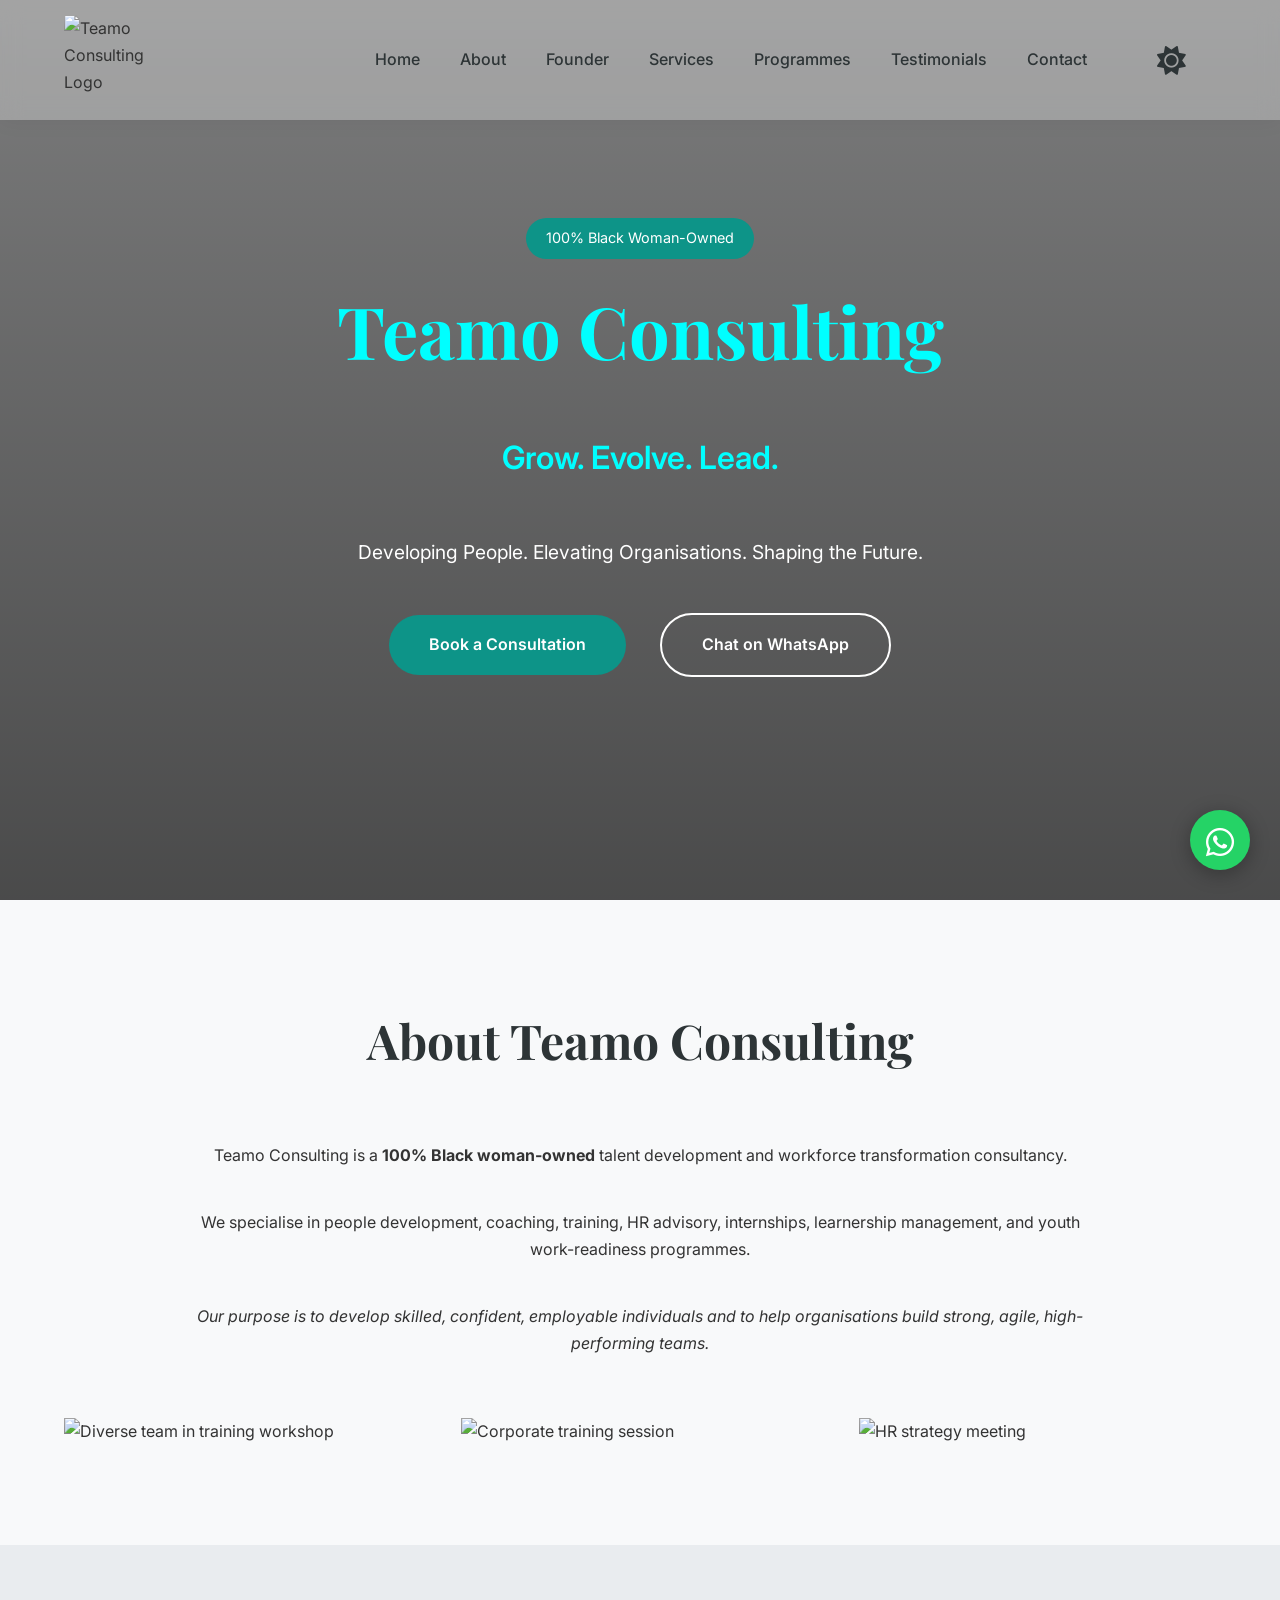
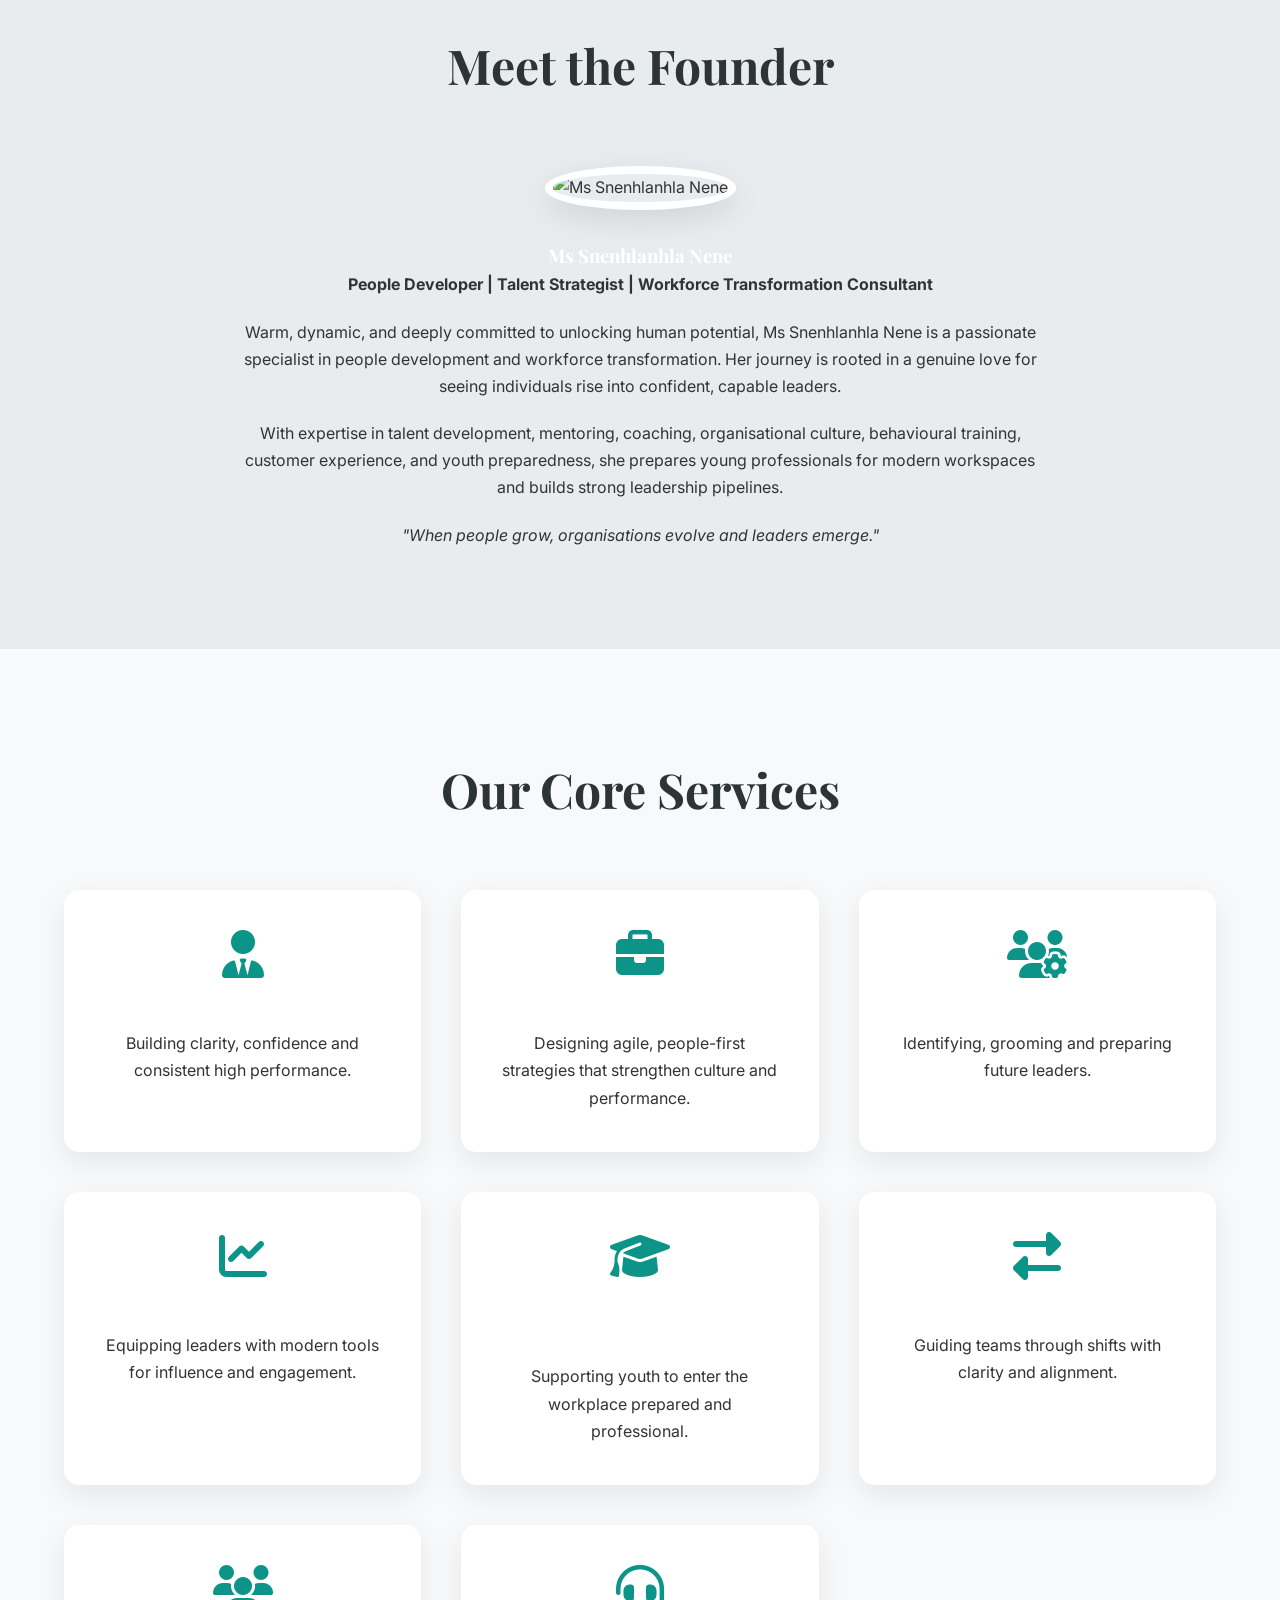
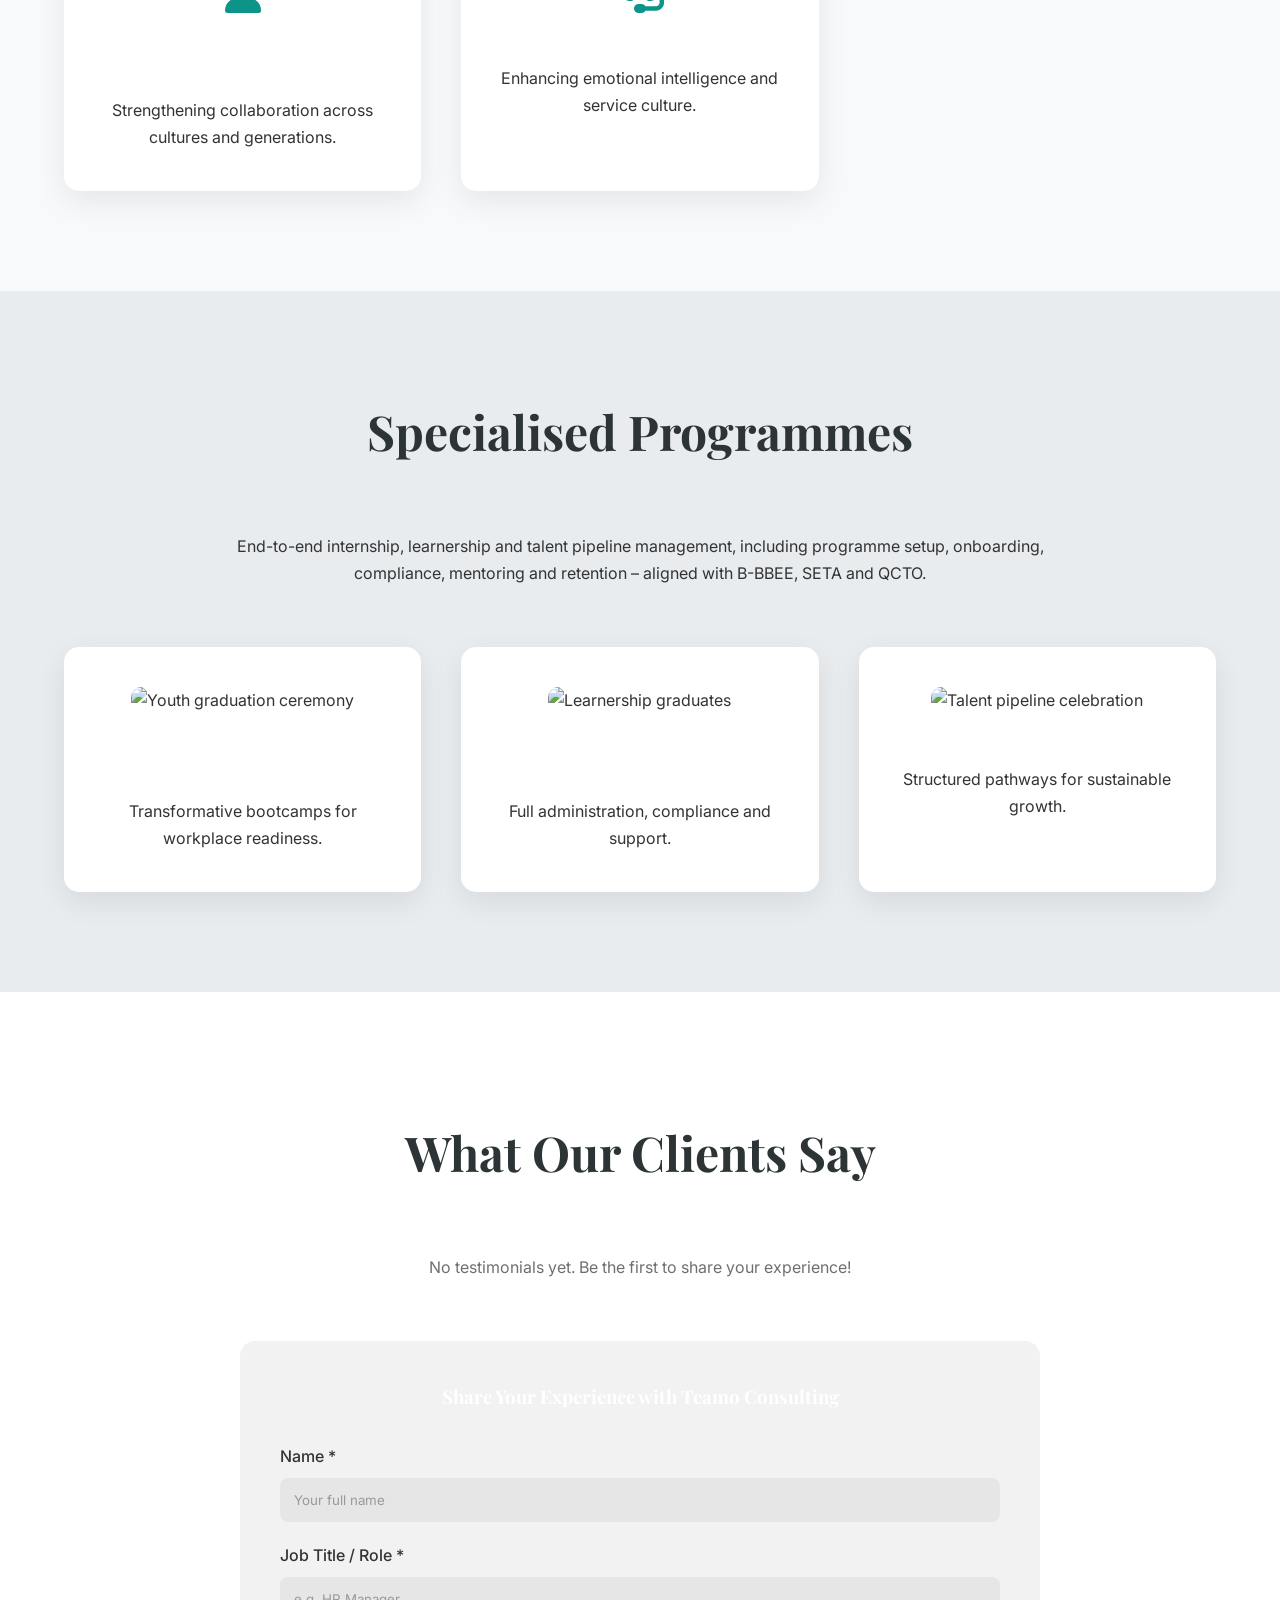
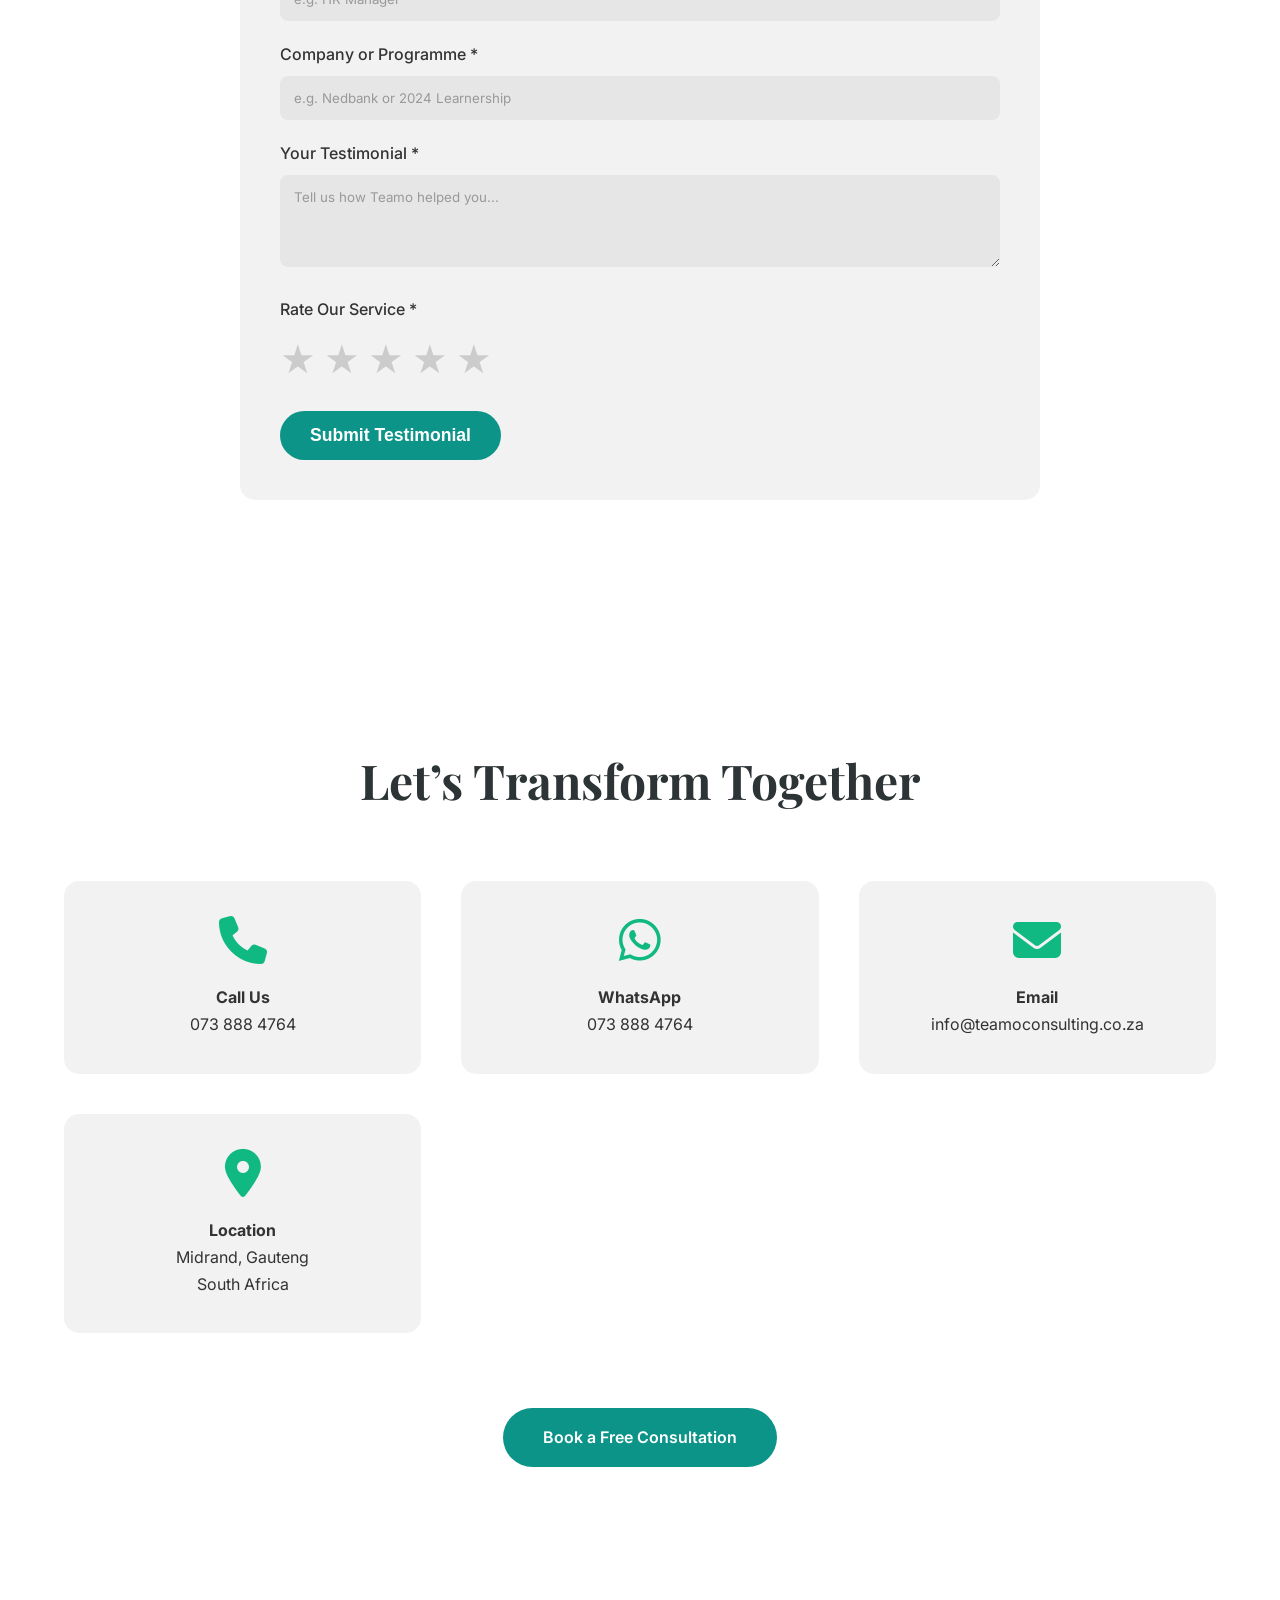
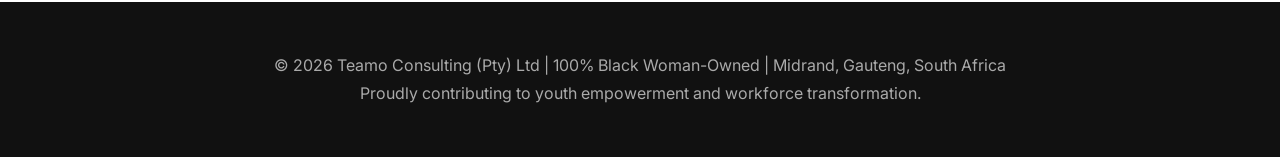
==== commit b0c331d5: "made some changes" ====
--- a/index.html
+++ b/index.html
@@ -20,7 +20,7 @@
 
     <style>
         :root {
-            --blue: #00FFFF;
+            --blue : #00FFFF;
             --teal: #0d9488;
             --charcoal: #2d3436;
             --lightgrey: #f8f9fa;
@@ -73,7 +73,6 @@
 
         section { padding:100px 5%; max-width:1400px; margin:0 auto; }
         h2 { font-size:3rem; text-align:center; margin-bottom:60px; color:var(--charcoal); }
-        h3 { font-size:2.2rem; margin-bottom:30px; text-align:center; }
         .grid { display:grid; grid-template-columns:repeat(auto-fit,minmax(320px,1fr)); gap:40px; }
         .card { background:var(--white); padding:40px; border-radius:15px; box-shadow:0 10px 30px rgba(0,0,0,0.08); text-align:center; }
         .card:hover { transform:translateY(-10px); box-shadow:0 20px 40px rgba(0,0,0,0.12); }
@@ -83,17 +82,6 @@
         .founder { text-align:center; background:var(--softgrey); padding:80px 20px; }
         .founder img { width:300px; height:300px; border-radius:50%; object-fit:cover; border:8px solid var(--white); box-shadow:0 10px 30px rgba(0,0,0,0.1); margin-bottom:30px; }
 
-        .mission-vision, .why-choose, .brand-promise, .motto {
-            background:var(--section-bg-light);
-            padding:80px 5%;
-            color:var(--section-text-light);
-        }
-        [data-theme="dark"] .mission-vision, [data-theme="dark"] .why-choose,
-        [data-theme="dark"] .brand-promise, [data-theme="dark"] .motto {
-            background:var(--section-bg-dark);
-            color:var(--section-text-dark);
-        }
-
         .testimonials, .contact {
             background:var(--section-bg-light);
             color:var(--section-text-light);
@@ -118,21 +106,13 @@
 
         .form-group { margin-bottom:20px; }
         label { display:block; margin-bottom:8px; font-weight:500; }
-        input, textarea, select {
-            width:100%; padding:14px; border-radius:8px; border:none;
-            background:rgba(0,0,0,0.05); color:inherit; font-family:inherit;
-        }
-        [data-theme="dark"] input, [data-theme="dark"] textarea, [data-theme="dark"] select {
-            background:rgba(255,255,255,0.1);
-        }
+        input, textarea { width:100%; padding:14px; border-radius:8px; border:none; background:rgba(0,0,0,0.05); color:inherit; font-family:inherit; }
+        [data-theme="dark"] input, [data-theme="dark"] textarea { background:rgba(255,255,255,0.1); }
         input::placeholder, textarea::placeholder { color:#999; }
         .rating { display:flex; gap:8px; font-size:2.2rem; cursor:pointer; }
         .rating span { color:#ccc; }
         .rating span.active, .rating span:hover { color:#facc15; }
-        button {
-            background:var(--teal); color:white; padding:14px 30px; border:none;
-            border-radius:50px; cursor:pointer; font-weight:600; font-size:1.1rem;
-        }
+        button { background:var(--teal); color:white; padding:14px 30px; border:none; border-radius:50px; cursor:pointer; font-weight:600; font-size:1.1rem; }
 
         .contact-grid { display:grid; grid-template-columns:repeat(auto-fit,minmax(280px,1fr)); gap:40px; margin-bottom:60px; }
         .contact-box { background:rgba(0,0,0,0.05); padding:35px; border-radius:15px; text-align:center; transition:0.3s; }
@@ -165,29 +145,6 @@
         .hero h1 {
             color: #00FFFF !important;
         }
-
-        .highlight-list {
-            max-width:900px;
-            margin:0 auto 40px;
-            font-size:1.1rem;
-            line-height:1.8;
-        }
-        .highlight-list li { margin-bottom:12px; }
-        .highlight-list strong { color:var(--teal); }
-
-        /* Booking Form Container */
-        .booking-form-container {
-            max-width: 700px;
-            margin: 60px auto 0;
-            background: rgba(255,255,255,0.08);
-            padding: 40px;
-            border-radius: 15px;
-            backdrop-filter: blur(10px);
-            box-shadow: 0 10px 30px rgba(0,0,0,0.25);
-        }
-        [data-theme="dark"] .booking-form-container {
-            background: rgba(255,255,255,0.05);
-        }
     </style>
 </head>
 <body data-theme="light">
@@ -199,10 +156,8 @@
             <a href="#home">Home</a>
             <a href="#about">About</a>
             <a href="#founder">Founder</a>
-            <a href="#mission">Mission & Vision</a>
             <a href="#services">Services</a>
             <a href="#programmes">Programmes</a>
-            <a href="#why">Why Teamo</a>
             <a href="#testimonials">Testimonials</a>
             <a href="#contact">Contact</a>
             <button class="theme-toggle" onclick="toggleTheme()" title="Toggle Dark/Light Mode">
@@ -261,54 +216,17 @@
     </p>
 </section>
 
-<!-- NEW: MISSION & VISION -->
-<section id="mission" class="mission-vision">
-    <h2>Our Mission & Vision</h2>
-    <div style="max-width:900px; margin:0 auto 60px; text-align:center;">
-        <h3>Our Mission</h3>
-        <p>To empower people with the skills, confidence and clarity they need to succeed, while helping organisations build agile, high-performing teams that grow, evolve and lead with purpose.</p>
-    </div>
-    <div style="max-width:900px; margin:0 auto 60px; text-align:center;">
-        <h3>Our Vision</h3>
-        <p>To be a leading force in people development and workforce transformation across the globe – shaping future leaders, strengthening businesses and building a workforce that is prepared, capable, connected and future-fit.</p>
-    </div>
-</section>
-
-<!-- UPDATED & EXPANDED SERVICES SECTION -->
 <section id="services">
-    <h2>Our Core Consulting Services</h2>
-    <p style="text-align:center; max-width:900px; margin:0 auto 40px;">
-        High-Impact People & Workforce Development Solutions<br>
-        At Teamo Consulting, we partner with organisations to create real change — the kind that builds capability, confidence, and measurable business value.
-    </p>
+    <h2>Our Core Services</h2>
     <div class="grid">
         <div class="card"><i class="fas fa-user-tie"></i><h3>Coaching & Mentorship</h3><p>Building clarity, confidence and consistent high performance.</p></div>
-        <div class="card"><i class="fas fa-cogs"></i><h3>Succession Planning</h3><p>Identifying, grooming and preparing future leaders to ensure organisational continuity.</p></div>
         <div class="card"><i class="fas fa-briefcase"></i><h3>HR Strategy Development</h3><p>Designing agile, people-first strategies that strengthen culture and performance.</p></div>
-        <div class="card"><i class="fas fa-search"></i><h3>Training Needs Analysis</h3><p>Pinpointing skills gaps and designing targeted, high-impact interventions.</p></div>
-        <div class="card"><i class="fas fa-chart-line"></i><h3>Leadership Development</h3><p>Equipping leaders with modern, practical tools for influence, collaboration and team engagement.</p></div>
-        <div class="card"><i class="fas fa-graduation-cap"></i><h3>Career Guidance & Work Readiness</h3><p>Supporting youth and job seekers to enter the workplace prepared, polished and professional.</p></div>
-        <div class="card"><i class="fas fa-exchange-alt"></i><h3>Change Management</h3><p>Guiding teams through shifts with clarity, alignment and minimal resistance.</p></div>
-        <div class="card"><i class="fas fa-users"></i><h3>Diversity, Inclusion & Belonging</h3><p>Strengthening collaboration, empathy, and teamwork across cultures, generations and backgrounds.</p></div>
-        <div class="card"><i class="fas fa-chart-bar"></i><h3>HR & Workforce Analytics</h3><p>Turning data into insights, and insights into strategic action.</p></div>
-        <div class="card"><i class="fas fa-headset"></i><h3>Customer Service & Behaviour Training</h3><p>Enhancing emotional intelligence, service culture, and customer experience.</p></div>
-        <div class="card"><i class="fas fa-user-plus"></i><h3>Recruitment Strategy & Talent Attraction</h3><p>Helping organisations design hiring processes that attract and retain the right talent.</p></div>
-        <div class="card"><i class="fas fa-comment-dots"></i><h3>Communication Mastery</h3><p>Improving communication, confidence, presentation and interpersonal effectiveness.</p></div>
-        <div class="card"><i class="fas fa-file-alt"></i><h3>CV Writing & Interview Coaching</h3><p>Empowering job seekers to communicate their value and win opportunities.</p></div>
-    </div>
-
-    <div style="max-width:900px; margin:60px auto 0; text-align:center;">
-        <h3>Specialised Expertise: Internships, Learnerships & Talent Pipelines</h3>
-        <p>Teamo Consulting provides end-to-end programme design, implementation and management, including:</p>
-        <ul style="list-style:none; padding:0; max-width:600px; margin:30px auto; text-align:left;">
-            <li>✔ Full programme setup & onboarding</li>
-            <li>✔ Training schedules & compliance</li>
-            <li>✔ Stakeholder coordination</li>
-            <li>✔ Work readiness preparation</li>
-            <li>✔ Coaching, mentoring & performance tracking</li>
-            <li>✔ Talent identification & retention strategies</li>
-        </ul>
-        <p>We build structured pathways that organisations trust and young professionals thrive in.</p>
+        <div class="card"><i class="fas fa-users-cog"></i><h3>Succession Planning</h3><p>Identifying, grooming and preparing future leaders.</p></div>
+        <div class="card"><i class="fas fa-chart-line"></i><h3>Leadership Development</h3><p>Equipping leaders with modern tools for influence and engagement.</p></div>
+        <div class="card"><i class="fas fa-graduation-cap"></i><h3>Career Guidance & Work Readiness</h3><p>Supporting youth to enter the workplace prepared and professional.</p></div>
+        <div class="card"><i class="fas fa-exchange-alt"></i><h3>Change Management</h3><p>Guiding teams through shifts with clarity and alignment.</p></div>
+        <div class="card"><i class="fas fa-users"></i><h3>Diversity, Inclusion & Belonging</h3><p>Strengthening collaboration across cultures and generations.</p></div>
+        <div class="card"><i class="fas fa-headset"></i><h3>Customer Service Training</h3><p>Enhancing emotional intelligence and service culture.</p></div>
     </div>
 </section>
 
@@ -333,44 +251,6 @@
             <h3>Talent Pipeline Development</h3>
             <p>Structured pathways for sustainable growth.</p>
         </div>
-    </div>
-</section>
-
-<!-- NEW: WHY CHOOSE TEAMO -->
-<section id="why" class="why-choose">
-    <h2>Why Organisations Choose Teamo Consulting</h2>
-    <p style="text-align:center; max-width:900px; margin:0 auto 40px;">
-        Clients choose Teamo Consulting and Ms Nene because of her rare blend of humanity, strategy, passion and professionalism. She brings warmth to corporate challenges and structure to people development.
-    </p>
-    <div class="highlight-list">
-        <ul>
-            <li><strong>Stronger, more engaged teams</strong></li>
-            <li><strong>Lower turnover & improved retention</strong></li>
-            <li><strong>Future leaders identified and groomed</strong></li>
-            <li><strong>Workforce pipelines that sustain growth</strong></li>
-            <li><strong>Improved service culture</strong></li>
-            <li><strong>Youth prepared for real work environments</strong></li>
-            <li><strong>Confident communication & collaboration</strong></li>
-            <li><strong>Modern skills that meet future-of-work demands</strong></li>
-        </ul>
-    </div>
-    <p style="text-align:center; font-style:italic; margin-top:40px;">
-        Teamo Consulting doesn’t just train — we transform, elevate and prepare organisations for the future.
-    </p>
-</section>
-
-<!-- NEW: BRAND PROMISE & MOTTO -->
-<section id="promise" class="brand-promise">
-    <h2>Our Brand Promise</h2>
-    <p style="text-align:center; max-width:900px; margin:0 auto 40px;">
-        We develop people who are employable, confident, future-ready and impactful, while supporting organisations to build strong, sustainable talent pipelines.
-    </p>
-
-    <h3 style="text-align:center; margin:60px 0 30px;">Our Motto: Grow. Evolve. Lead.</h3>
-    <div style="max-width:900px; margin:0 auto; text-align:center;">
-        <p><strong>Grow.</strong><br>Strengthen your foundation. Build your confidence. Unlock your potential.</p>
-        <p style="margin:30px 0;"><strong>Evolve.</strong><br>Transform your mindset. Elevate your skills. Embrace the future.</p>
-        <p><strong>Lead.</strong><br>Step into excellence. Influence others. Shape the world.</p>
     </div>
 </section>
 
@@ -440,63 +320,8 @@
             </a>
         </div>
     </div>
-
     <div style="text-align:center; margin-top:40px;">
         <a href="https://wa.me/27738884764?text=Hi%20Teamo%20Consulting!%20I'd%20like%20to%20book%20a%20consultation." class="btn">Book a Free Consultation</a>
-    </div>
-
-    <!-- Booking Form Container -->
-    <div class="booking-form-container">
-        <h3 style="text-align:center; margin-bottom: 30px;">Request Your Free Consultation</h3>
-
-        <form action="https://formspree.io/f/YOUR_FORM_ID_HERE" method="POST">
-            <input type="hidden" name="_subject" value="New Consultation Booking - Teamo Consulting">
-
-            <div class="form-group">
-                <label for="fullname">Full Name *</label>
-                <input type="text" id="fullname" name="name" placeholder="Your full name" required>
-            </div>
-
-            <div class="form-group">
-                <label for="emailaddr">Email Address *</label>
-                <input type="email" id="emailaddr" name="email" placeholder="your.email@example.com" required>
-            </div>
-
-            <div class="form-group">
-                <label for="phonenum">Phone Number *</label>
-                <input type="tel" id="phonenum" name="phone" placeholder="073 888 4764" required>
-            </div>
-
-            <div class="form-group">
-                <label for="service">Preferred Service *</label>
-                <select id="service" name="service" required>
-                    <option value="">Select service...</option>
-                    <option value="Coaching & Mentorship">Coaching & Mentorship</option>
-                    <option value="Leadership Development">Leadership Development</option>
-                    <option value="Work Readiness Training">Work Readiness Training</option>
-                    <option value="Internship & Learnership Management">Internship & Learnership Management</option>
-                    <option value="HR Strategy Development">HR Strategy Development</option>
-                    <option value="Succession Planning">Succession Planning</option>
-                    <option value="Change Management">Change Management</option>
-                    <option value="Diversity, Inclusion & Belonging">Diversity, Inclusion & Belonging</option>
-                    <option value="Other">Other (specify in message)</option>
-                </select>
-            </div>
-
-            <div class="form-group">
-                <label for="datetime">Preferred Date & Time *</label>
-                <input type="datetime-local" id="datetime" name="preferred_datetime" required>
-            </div>
-
-            <div class="form-group">
-                <label for="message">Additional Message / Questions</label>
-                <textarea id="message" name="message" rows="4" placeholder="Tell us more about your goals..."></textarea>
-            </div>
-
-            <div style="text-align:center; margin-top: 30px;">
-                <button type="submit">Submit Booking Request</button>
-            </div>
-        </form>
     </div>
 </section>
 
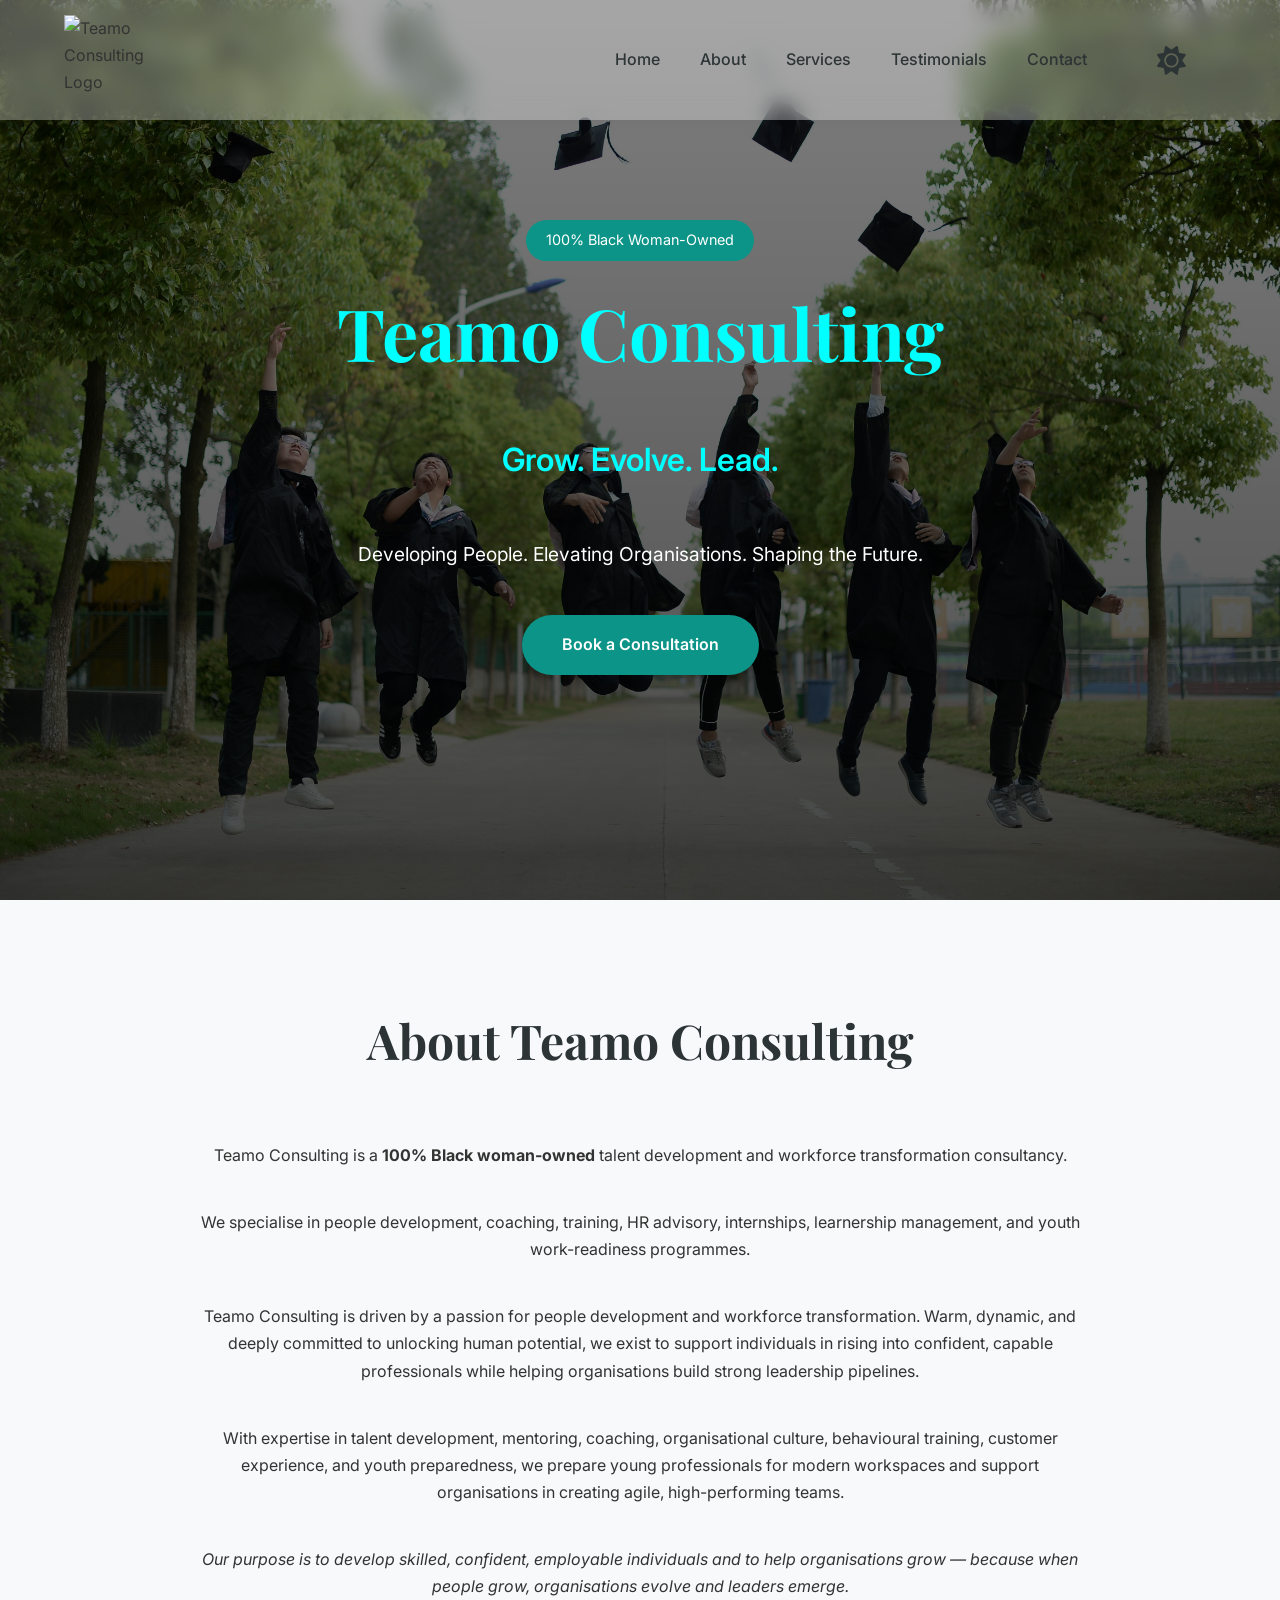
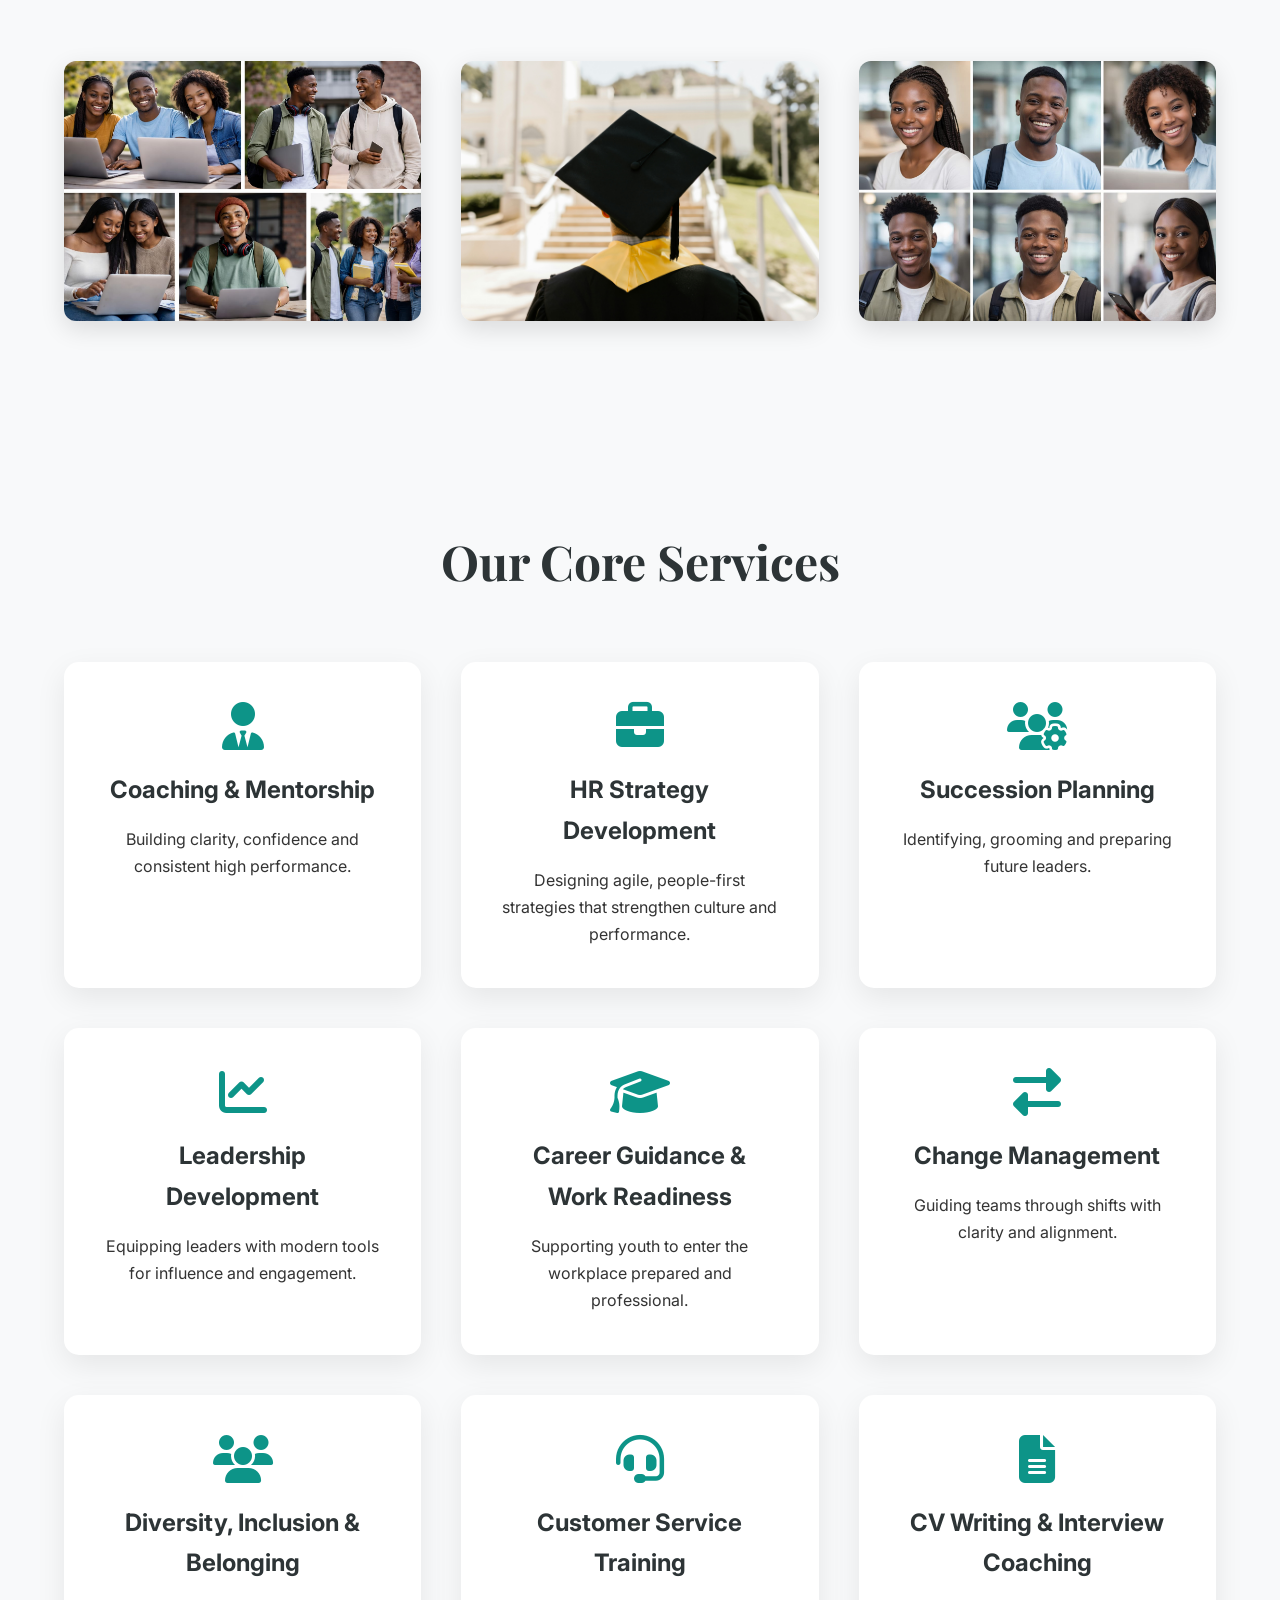
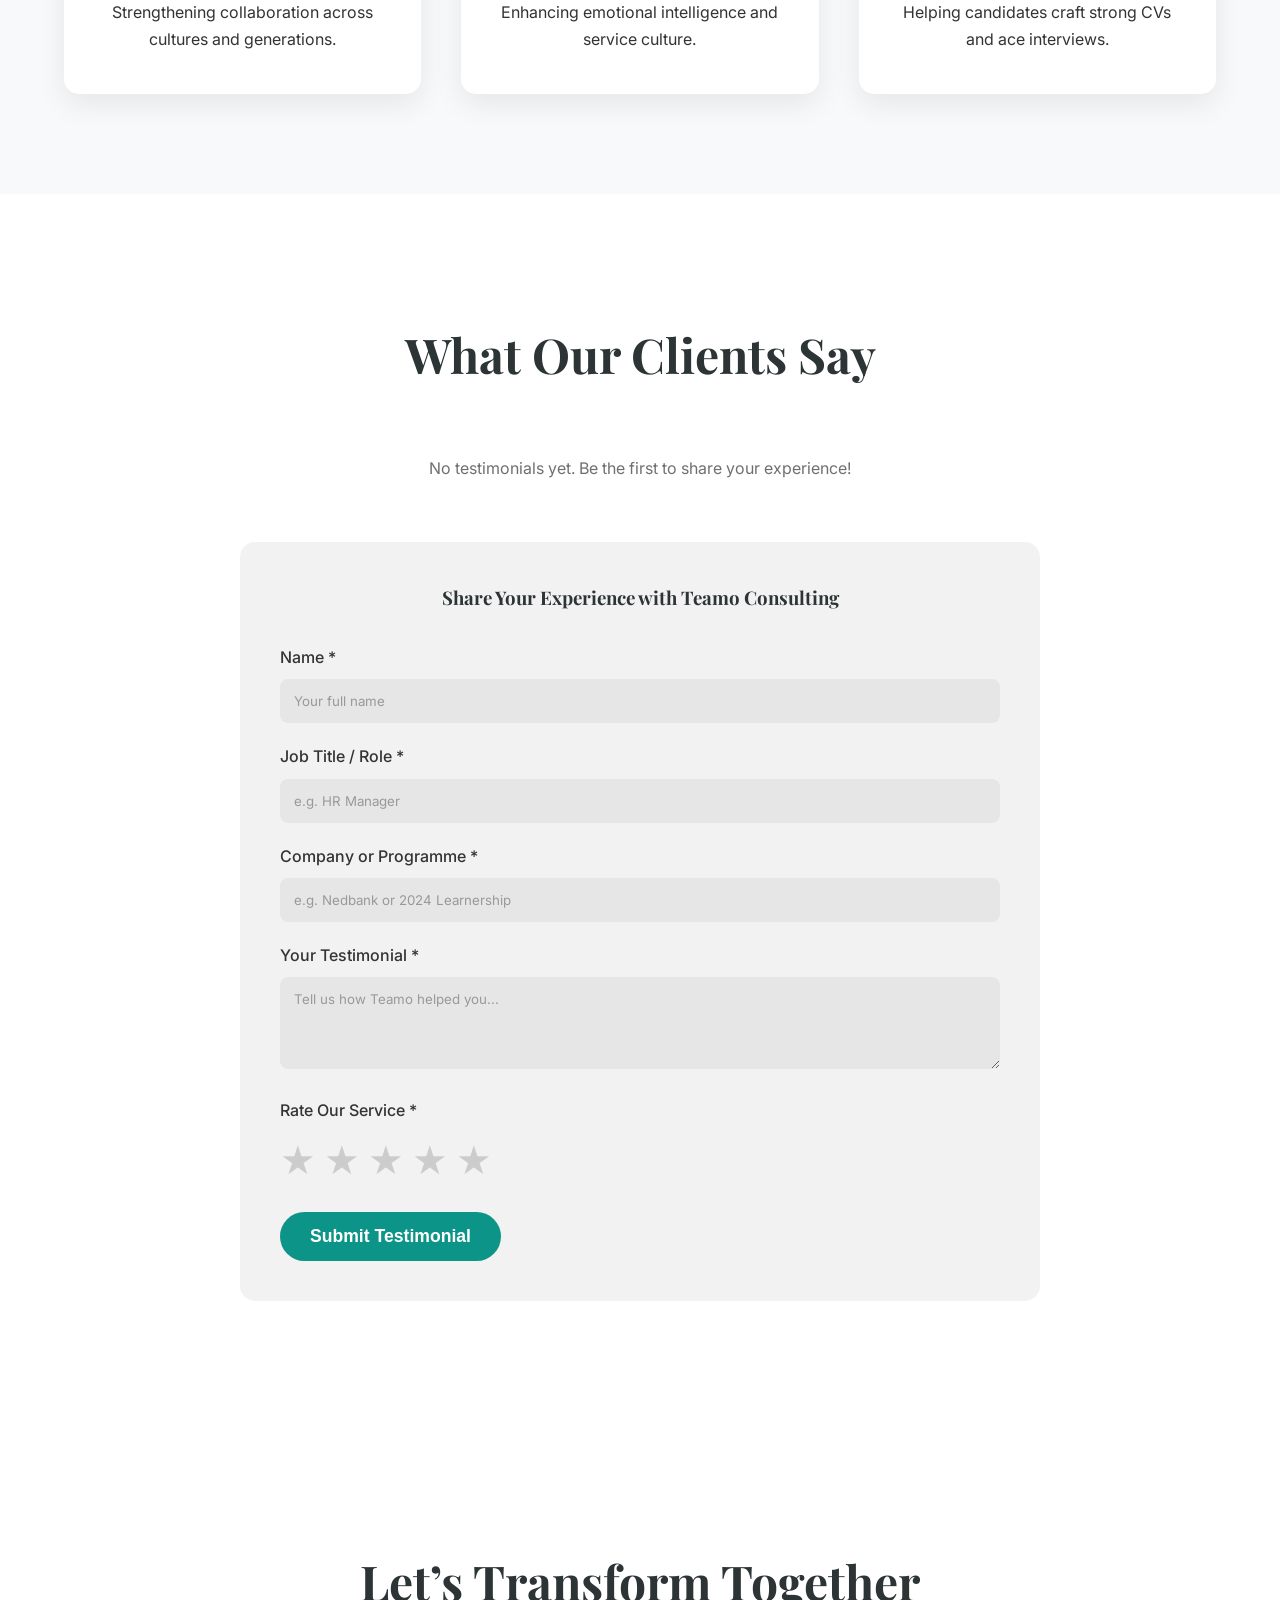
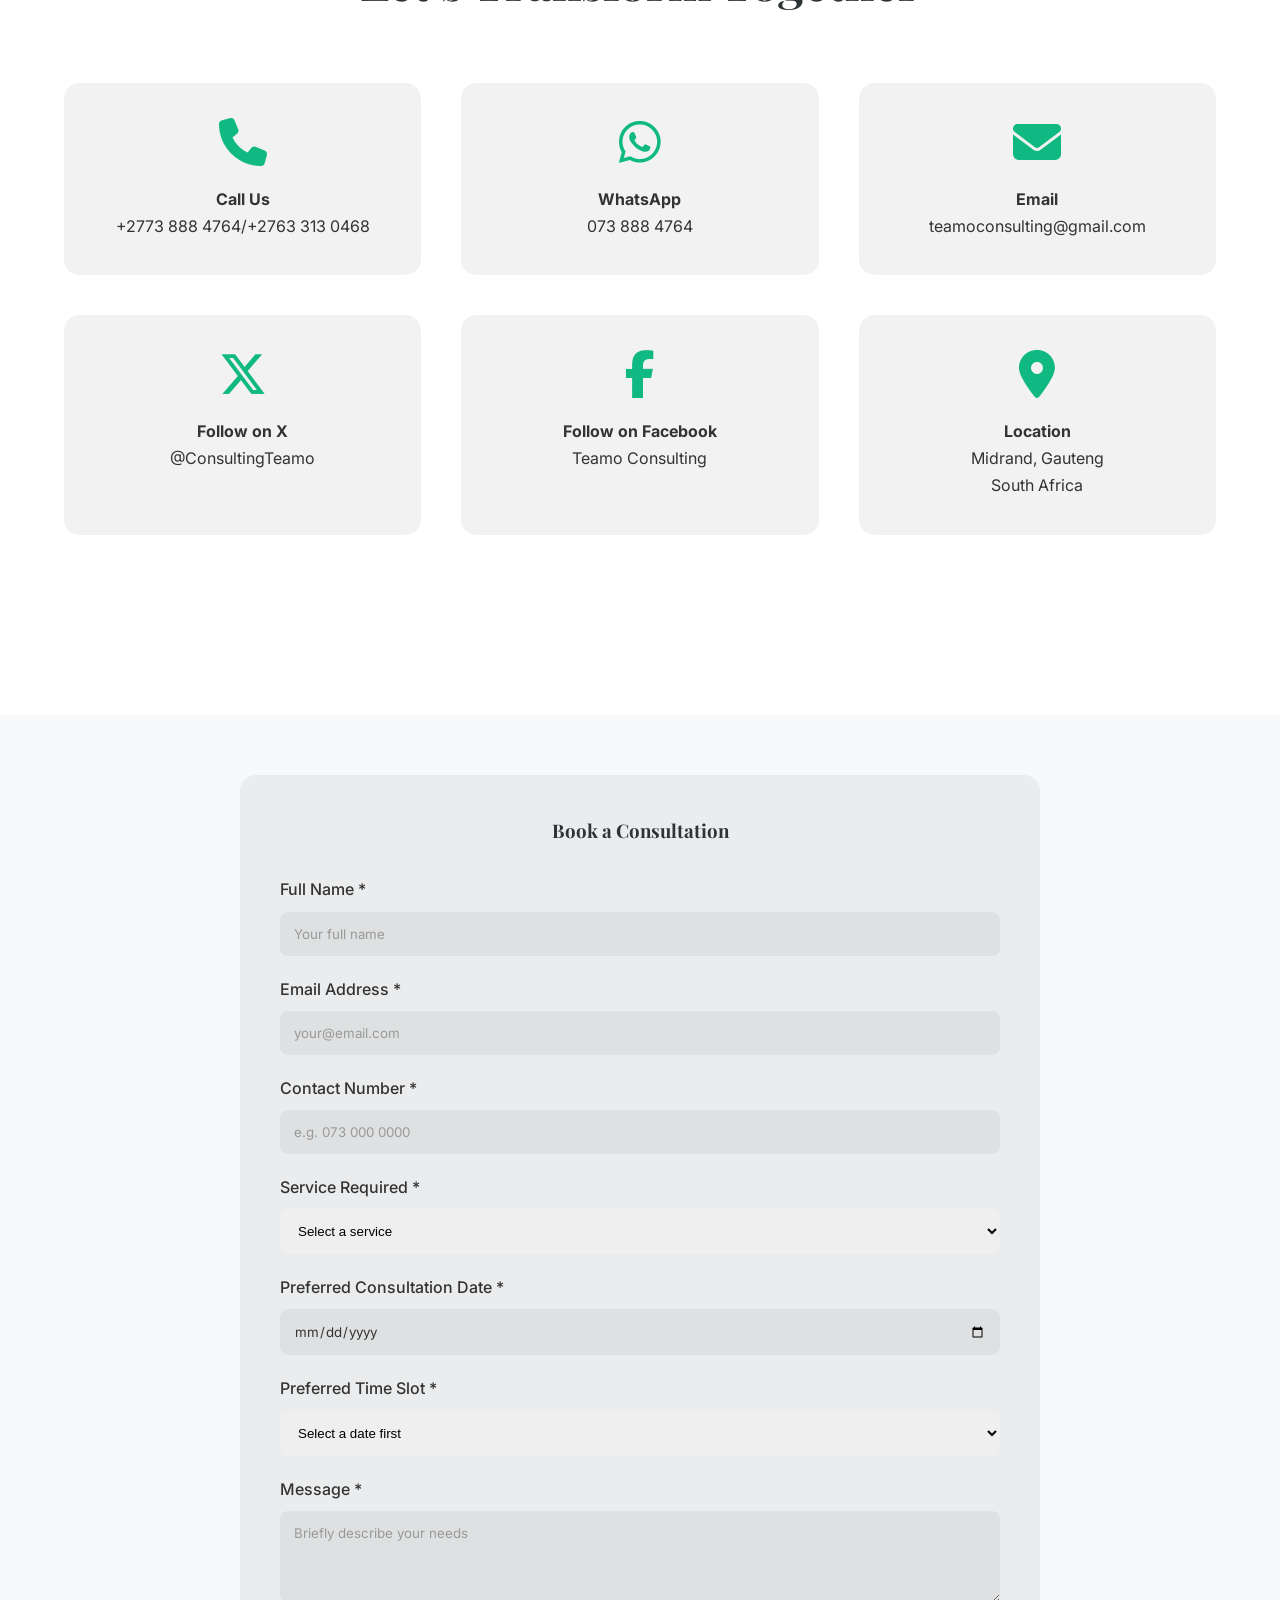
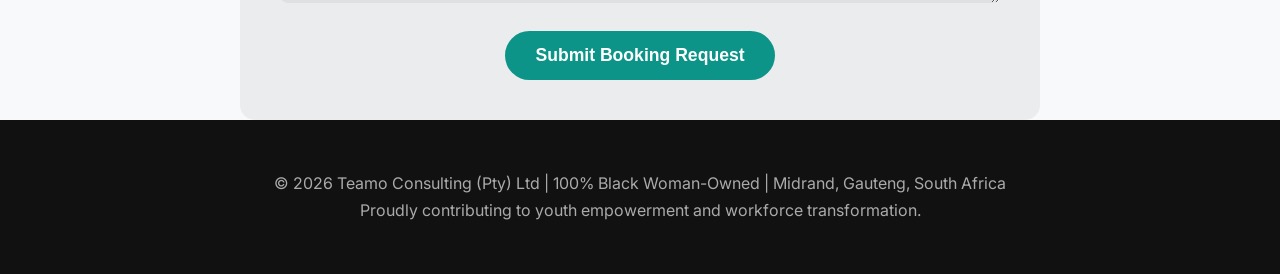
==== commit 0a784f7d: "Fix booking WhatsApp message and confirmation" ====
--- a/index.html
+++ b/index.html
@@ -60,9 +60,19 @@
         .mobile-menu { display:none; font-size:1.8rem; cursor:pointer; color:var(--charcoal); }
 
         .hero {
-            height:100vh; background:linear-gradient(rgba(0,0,0,0.5),rgba(0,0,0,0.7)), url('https://images.pexels.com/photos/7640486/pexels-photo-7640486.jpeg?auto=compress&cs=tinysrgb&h=627&fit=crop&w=1200') center/cover no-repeat;
-            display:flex; flex-direction:column; justify-content:center; align-items:center; text-align:center; color:white; padding:0 20px;
-        }
+            height:100vh;
+            background: linear-gradient(rgba(0,0,0,0.5), rgba(0,0,0,0.7)),
+            url('background.jpg') center/cover no-repeat;
+            display:flex;
+            flex-direction:column;
+            justify-content:center;
+            align-items:center;
+            text-align:center;
+            color:white;
+            padding:0 20px;
+
+        }
+
         .hero h1 { font-size:4.5rem; margin-bottom:20px; }
         .hero .tagline { font-size:2rem; font-weight:600; color:var(--blue); margin:20px 0; }
         .hero p { max-width:900px; font-size:1.3rem; margin:25px auto; }
@@ -78,9 +88,12 @@
         .card:hover { transform:translateY(-10px); box-shadow:0 20px 40px rgba(0,0,0,0.12); }
         .card i { font-size:3rem; color:var(--teal); margin-bottom:20px; }
         .card img { width:100%; height:200px; object-fit:cover; border-radius:10px; margin-bottom:20px; }
-
-        .founder { text-align:center; background:var(--softgrey); padding:80px 20px; }
-        .founder img { width:300px; height:300px; border-radius:50%; object-fit:cover; border:8px solid var(--white); box-shadow:0 10px 30px rgba(0,0,0,0.1); margin-bottom:30px; }
+        .card h3 {
+            color: var(--charcoal); /* dark text for visibility */
+            font-family: 'Inter', sans-serif; /* change font style if you want */
+            font-size: 1.5rem; /* adjust size as needed */
+            margin-bottom: 15px;
+        }
 
         .testimonials, .contact {
             background:var(--section-bg-light);
@@ -145,6 +158,31 @@
         .hero h1 {
             color: #00FFFF !important;
         }
+        /* Ensure specific headings are visible in both light & dark mode */
+        .adaptive-heading {
+            color: var(--charcoal);
+        }
+
+        [data-theme="dark"] .adaptive-heading {
+            color: var(--section-text-dark);
+        }
+        .grid {
+            display:grid;
+            grid-template-columns:repeat(auto-fit,minmax(320px,1fr));
+            gap:40px;
+        }
+
+        /* About section image sizing – 3 images clean layout */
+        #about .grid img {
+            width: 100%;
+            max-width: 400px;     /* perfect size for 3 images */
+            height: 260px;        /* consistent height */
+            object-fit: cover;
+            border-radius: 12px;
+            margin: 0 auto;       /* centers images */
+            box-shadow: 0 8px 25px rgba(0,0,0,0.12);
+        }
+
     </style>
 </head>
 <body data-theme="light">
@@ -155,9 +193,7 @@
         <div class="nav-links" id="navLinks">
             <a href="#home">Home</a>
             <a href="#about">About</a>
-            <a href="#founder">Founder</a>
             <a href="#services">Services</a>
-            <a href="#programmes">Programmes</a>
             <a href="#testimonials">Testimonials</a>
             <a href="#contact">Contact</a>
             <button class="theme-toggle" onclick="toggleTheme()" title="Toggle Dark/Light Mode">
@@ -178,42 +214,37 @@
     </p>
     <div>
         <a href="#contact" class="btn">Book a Consultation</a>
-        <a href="https://wa.me/27738884764?text=Hi%20Teamo%20Consulting!%20I'd%20like%20to%20learn%20more." class="btn btn-outline">Chat on WhatsApp</a>
     </div>
 </section>
 
 <section id="about">
     <h2>About Teamo Consulting</h2>
+
     <p style="text-align:center; max-width:900px; margin:0 auto 40px;">
         Teamo Consulting is a <strong>100% Black woman-owned</strong> talent development and workforce transformation consultancy.
     </p>
+
     <p style="text-align:center; max-width:900px; margin:0 auto 40px;">
         We specialise in people development, coaching, training, HR advisory, internships, learnership management, and youth work-readiness programmes.
     </p>
+
+    <p style="text-align:center; max-width:900px; margin:0 auto 40px;">
+        Teamo Consulting is driven by a passion for people development and workforce transformation. Warm, dynamic, and deeply committed to unlocking human potential, we exist to support individuals in rising into confident, capable professionals while helping organisations build strong leadership pipelines.
+    </p>
+
+    <p style="text-align:center; max-width:900px; margin:0 auto 40px;">
+        With expertise in talent development, mentoring, coaching, organisational culture, behavioural training, customer experience, and youth preparedness, we prepare young professionals for modern workspaces and support organisations in creating agile, high-performing teams.
+    </p>
+
     <p style="text-align:center; max-width:900px; margin:0 auto 60px; font-style:italic;">
-        Our purpose is to develop skilled, confident, employable individuals and to help organisations build strong, agile, high-performing teams.
+        Our purpose is to develop skilled, confident, employable individuals and to help organisations grow — because when people grow, organisations evolve and leaders emerge.
     </p>
+
     <div class="grid">
-        <img src="https://thumbs.dreamstime.com/b/diverse-college-students-attending-business-leadership-workshop-johannesburg-south-africa-february-267622182.jpg" alt="Diverse team in training workshop">
-        <img src="https://images.squarespace-cdn.com/content/v1/5994a30fe4fcb5d90b6fbeab/1514496579627-DFV6H72QT63D308AOQRH/image-asset.jpeg" alt="Corporate training session">
-        <img src="https://www.shutterstock.com/image-photo/johannesburg-south-africa-november-19-260nw-2193243661.jpg" alt="HR strategy meeting">
+        <img src="learners2.jpeg" alt="Diverse team in training workshop">
+        <img src="cap.jpg" alt="Graduation and achievement moment">
+        <img src="learners.jpeg" alt="Corporate training session">
     </div>
-</section>
-
-<section class="founder" id="founder">
-    <h2>Meet the Founder</h2>
-    <img src="profile" alt="Ms Snenhlanhla Nene">
-    <h3>Ms Snenhlanhla Nene</h3>
-    <p><strong>People Developer | Talent Strategist | Workforce Transformation Consultant</strong></p>
-    <p style="max-width:800px; margin:20px auto;">
-        Warm, dynamic, and deeply committed to unlocking human potential, Ms Snenhlanhla Nene is a passionate specialist in people development and workforce transformation. Her journey is rooted in a genuine love for seeing individuals rise into confident, capable leaders.
-    </p>
-    <p style="max-width:800px; margin:20px auto;">
-        With expertise in talent development, mentoring, coaching, organisational culture, behavioural training, customer experience, and youth preparedness, she prepares young professionals for modern workspaces and builds strong leadership pipelines.
-    </p>
-    <p style="max-width:800px; margin:20px auto; font-style:italic;">
-        "When people grow, organisations evolve and leaders emerge."
-    </p>
 </section>
 
 <section id="services">
@@ -227,31 +258,9 @@
         <div class="card"><i class="fas fa-exchange-alt"></i><h3>Change Management</h3><p>Guiding teams through shifts with clarity and alignment.</p></div>
         <div class="card"><i class="fas fa-users"></i><h3>Diversity, Inclusion & Belonging</h3><p>Strengthening collaboration across cultures and generations.</p></div>
         <div class="card"><i class="fas fa-headset"></i><h3>Customer Service Training</h3><p>Enhancing emotional intelligence and service culture.</p></div>
+        <div class="card"><i class="fas fa-file-alt"></i><h3>CV Writing & Interview Coaching</h3><p>Helping candidates craft strong CVs and ace interviews.</p></div>
     </div>
-</section>
-
-<section id="programmes" style="background:var(--softgrey);">
-    <h2>Specialised Programmes</h2>
-    <p style="text-align:center; max-width:900px; margin:0 auto 60px;">
-        End-to-end internship, learnership and talent pipeline management, including programme setup, onboarding, compliance, mentoring and retention – aligned with B-BBEE, SETA and QCTO.
-    </p>
-    <div class="grid">
-        <div class="card">
-            <img src="https://youthvillage.co.za/wp-content/uploads/2025/10/Left-to-Right-CATHSSETA-CEO-Mr-Thibela-Deputy-Minister-DHET-Dr-Gondwe-Graduate-Miss-Kgope-McDonalds-SA-CPO-Dr-Masia-CATHSSETA-Board-Member-Mr-Mhlanga-780x470.jpg" alt="Youth graduation ceremony">
-            <h3>Youth Work-Readiness Programmes</h3>
-            <p>Transformative bootcamps for workplace readiness.</p>
-        </div>
-        <div class="card">
-            <img src="https://lookaside.instagram.com/seo/google_widget/crawler/?media_id=3779319785755347322" alt="Learnership graduates">
-            <h3>Internship & Learnership Management</h3>
-            <p>Full administration, compliance and support.</p>
-        </div>
-        <div class="card">
-            <img src="https://images.caxton.co.za/wp-content/uploads/sites/107/2025/10/graduation-copy-780x470.jpg" alt="Talent pipeline celebration">
-            <h3>Talent Pipeline Development</h3>
-            <p>Structured pathways for sustainable growth.</p>
-        </div>
-    </div>
+
 </section>
 
 <section class="testimonials" id="testimonials">
@@ -261,7 +270,9 @@
     </div>
 
     <div class="testimonial-form">
-        <h3 style="text-align:center; margin-bottom:30px;">Share Your Experience with Teamo Consulting</h3>
+        <h3 class="adaptive-heading" style="text-align:center; margin-bottom:30px;">
+            Share Your Experience with Teamo Consulting
+        </h3>
         <div class="form-group">
             <label>Name *</label>
             <input type="text" id="name" placeholder="Your full name" required>
@@ -296,9 +307,9 @@
     <h2>Let’s Transform Together</h2>
     <div class="contact-grid">
         <div class="contact-box">
-            <a href="tel:+27738884764" style="text-decoration:none; color:inherit;">
+            <a href="tel:+27738884764/+27633130468" style="text-decoration:none; color:inherit;">
                 <i class="fas fa-phone contact-icon"></i>
-                <p><strong>Call Us</strong><br>073 888 4764</p>
+                <p><strong>Call Us</strong><br>+2773 888 4764/+2763 313 0468</p>
             </a>
         </div>
         <div class="contact-box">
@@ -308,9 +319,21 @@
             </a>
         </div>
         <div class="contact-box">
-            <a href="mailto:info@teamoconsulting.co.za" style="text-decoration:none; color:inherit;">
+            <a href="mailto:teamoconsulting@gmail.com" style="text-decoration:none; color:inherit;">
                 <i class="fas fa-envelope contact-icon"></i>
-                <p><strong>Email</strong><br>info@teamoconsulting.co.za</p>
+                <p><strong>Email</strong><br>teamoconsulting@gmail.com</p>
+            </a>
+        </div>
+        <div class="contact-box">
+            <a href="https://x.com/ConsultingTeamo" target="_blank" style="text-decoration:none; color:inherit;">
+                <i class="fab fa-x-twitter contact-icon"></i>
+                <p><strong>Follow on X</strong><br>@ConsultingTeamo</p>
+            </a>
+        </div>
+        <div class="contact-box">
+            <a href="https://www.facebook.com/TeamoConsulting" target="_blank" style="text-decoration:none; color:inherit;">
+                <i class="fab fa-facebook-f contact-icon"></i>
+                <p><strong>Follow on Facebook</strong><br>Teamo Consulting</p>
             </a>
         </div>
         <div class="contact-box">
@@ -320,14 +343,74 @@
             </a>
         </div>
     </div>
-    <div style="text-align:center; margin-top:40px;">
-        <a href="https://wa.me/27738884764?text=Hi%20Teamo%20Consulting!%20I'd%20like%20to%20book%20a%20consultation." class="btn">Book a Free Consultation</a>
-    </div>
 </section>
-
-<a href="https://wa.me/27738884764" class="whatsapp-float" target="_blank">
-    <i class="fab fa-whatsapp" style="margin-top:16px;"></i>
-</a>
+<div class="testimonial-form" style="margin-top:60px;">
+    <h3 class="adaptive-heading" style="text-align:center; margin-bottom:30px;">
+        Book a Consultation
+    </h3>
+
+    <form onsubmit="sendBooking(event)">
+        <div class="form-group">
+            <label>Full Name *</label>
+            <input type="text" id="b_name" placeholder="Your full name" required>
+        </div>
+
+        <div class="form-group">
+            <label>Email Address *</label>
+            <input type="email" id="b_email" placeholder="your@email.com" required>
+        </div>
+
+        <div class="form-group">
+            <label>Contact Number *</label>
+            <input type="tel" id="b_phone" placeholder="e.g. 073 000 0000" required>
+        </div>
+
+        <div class="form-group">
+            <label>Service Required *</label>
+            <select id="b_service" required style="width:100%; padding:14px; border-radius:8px; border:none;">
+                <option value="">Select a service</option>
+                <option>Coaching & Mentorship</option>
+                <option>HR Strategy Development</option>
+                <option>Internship / Learnership Management</option>
+                <option>Youth Work-Readiness Programme</option>
+                <option>CV Writing & Interview Coaching</option>
+                <option>Other</option>
+            </select>
+        </div>
+        <div class="form-group">
+            <label>Preferred Consultation Date *</label>
+            <input type="date" id="b_date" required onchange="updateTimeSlots()">
+        </div>
+
+        <div class="form-group">
+            <label>Preferred Time Slot *</label>
+            <select id="b_time" required style="width:100%; padding:14px; border-radius:8px; border:none;">
+                <option value="">Select a date first</option>
+                <option>08:00</option>
+                <option>09:00</option>
+                <option>10:00</option>
+                <option>11:00</option>
+                <option>12:00</option>
+                <option>13:00</option>
+                <option>14:00</option>
+                <option>15:00</option>
+                <option>16:00</option>
+            </select>
+        </div>
+
+        <p id="bookingNotice" style="display:none; text-align:center; margin-bottom:15px; font-weight:500;"></p>
+
+        <div class="form-group">
+            <label>Message *</label>
+            <textarea id="b_message" rows="4" placeholder="Briefly describe your needs" required></textarea>
+        </div>
+
+        <div style="text-align:center;">
+            <button type="submit">Submit Booking Request</button>
+        </div>
+    </form>
+</div>
+
 
 <footer>
     <p>© 2026 Teamo Consulting (Pty) Ltd | 100% Black Woman-Owned | Midrand, Gauteng, South Africa</p>
@@ -394,5 +477,109 @@
     }
     window.onload = renderTestimonials;
 </script>
+<script>
+    const workingSlots = [
+        "08:00",
+        "09:00",
+        "10:00",
+        "11:00",
+        "12:00",
+        "13:00",
+        "14:00",
+        "15:00",
+        "16:00"
+    ];
+
+    function updateTimeSlots() {
+        const dateInput = document.getElementById('b_date');
+        const timeSelect = document.getElementById('b_time');
+        const notice = document.getElementById('bookingNotice');
+
+        timeSelect.innerHTML = '';
+        notice.style.display = 'none';
+
+        if (!dateInput.value) return;
+
+        const selectedDate = new Date(dateInput.value);
+        const day = selectedDate.getDay();
+
+        if (day === 0 || day === 6) {
+            timeSelect.innerHTML = '<option value="">No slots available on weekends</option>';
+            notice.style.display = 'block';
+            notice.style.color = '#b45309';
+            notice.textContent = 'Weekend selected. Please select from Monday to Friday';
+            return;
+        }
+
+        timeSelect.innerHTML = '<option value="">Select a time slot</option>';
+        workingSlots.forEach(slot => {
+            const option = document.createElement('option');
+            option.value = slot;
+            option.textContent = slot;
+            timeSelect.appendChild(option);
+        });
+    }
+
+    function sendBooking(e) {
+        e.preventDefault();
+
+        const name = b_name.value.trim();
+        const email = b_email.value.trim();
+        const phone = b_phone.value.trim();
+        const dateValue = b_date.value;
+        const timeValue = b_time.value;
+        const service = b_service.value;
+        const message = b_message.value.trim();
+        const notice = document.getElementById('bookingNotice');
+
+        const selectedDate = new Date(dateValue);
+        const day = selectedDate.getDay();
+
+        let responseNote = '';
+        let isAfterHours = false;
+
+        if (timeValue) {
+            const [h, m] = timeValue.split(':').map(Number);
+            isAfterHours = h > 16 || (h === 16 && m > 30);
+        }
+
+        if (day === 0 || day === 6 || isAfterHours || !timeValue) {
+            responseNote =
+                'Your request has been received. Please note that this booking falls outside our working hours. We will get back to you during the next working day.';
+            notice.style.color = '#b45309';
+        } else {
+            responseNote =
+                'Your booking request has been received. We will contact you shortly to confirm. Thank you for reaching out to Teamo Consulting!';
+            notice.style.color = '#0d9488';
+        }
+
+        notice.style.display = 'block';
+        notice.textContent = responseNote;
+
+        const whatsappMessage = encodeURIComponent(
+            `📌 *New Consultation Booking*
+
+────────────────────
+*Name:* ${name}
+*Email:* ${email}
+*Phone:* ${phone}
+*Preferred Date:* ${dateValue}
+*Time Slot:* ${timeValue || 'Outside working hours'}
+*Service:* ${service}
+────────────────────
+*Message:*
+${message}
+
+*Note:*
+${responseNote}`
+        );
+
+        window.open(
+            `https://wa.me/27738884764?text=${whatsappMessage}`,
+            '_blank'
+        );
+    }
+</script>
+
 </body>
-</html>+</html>
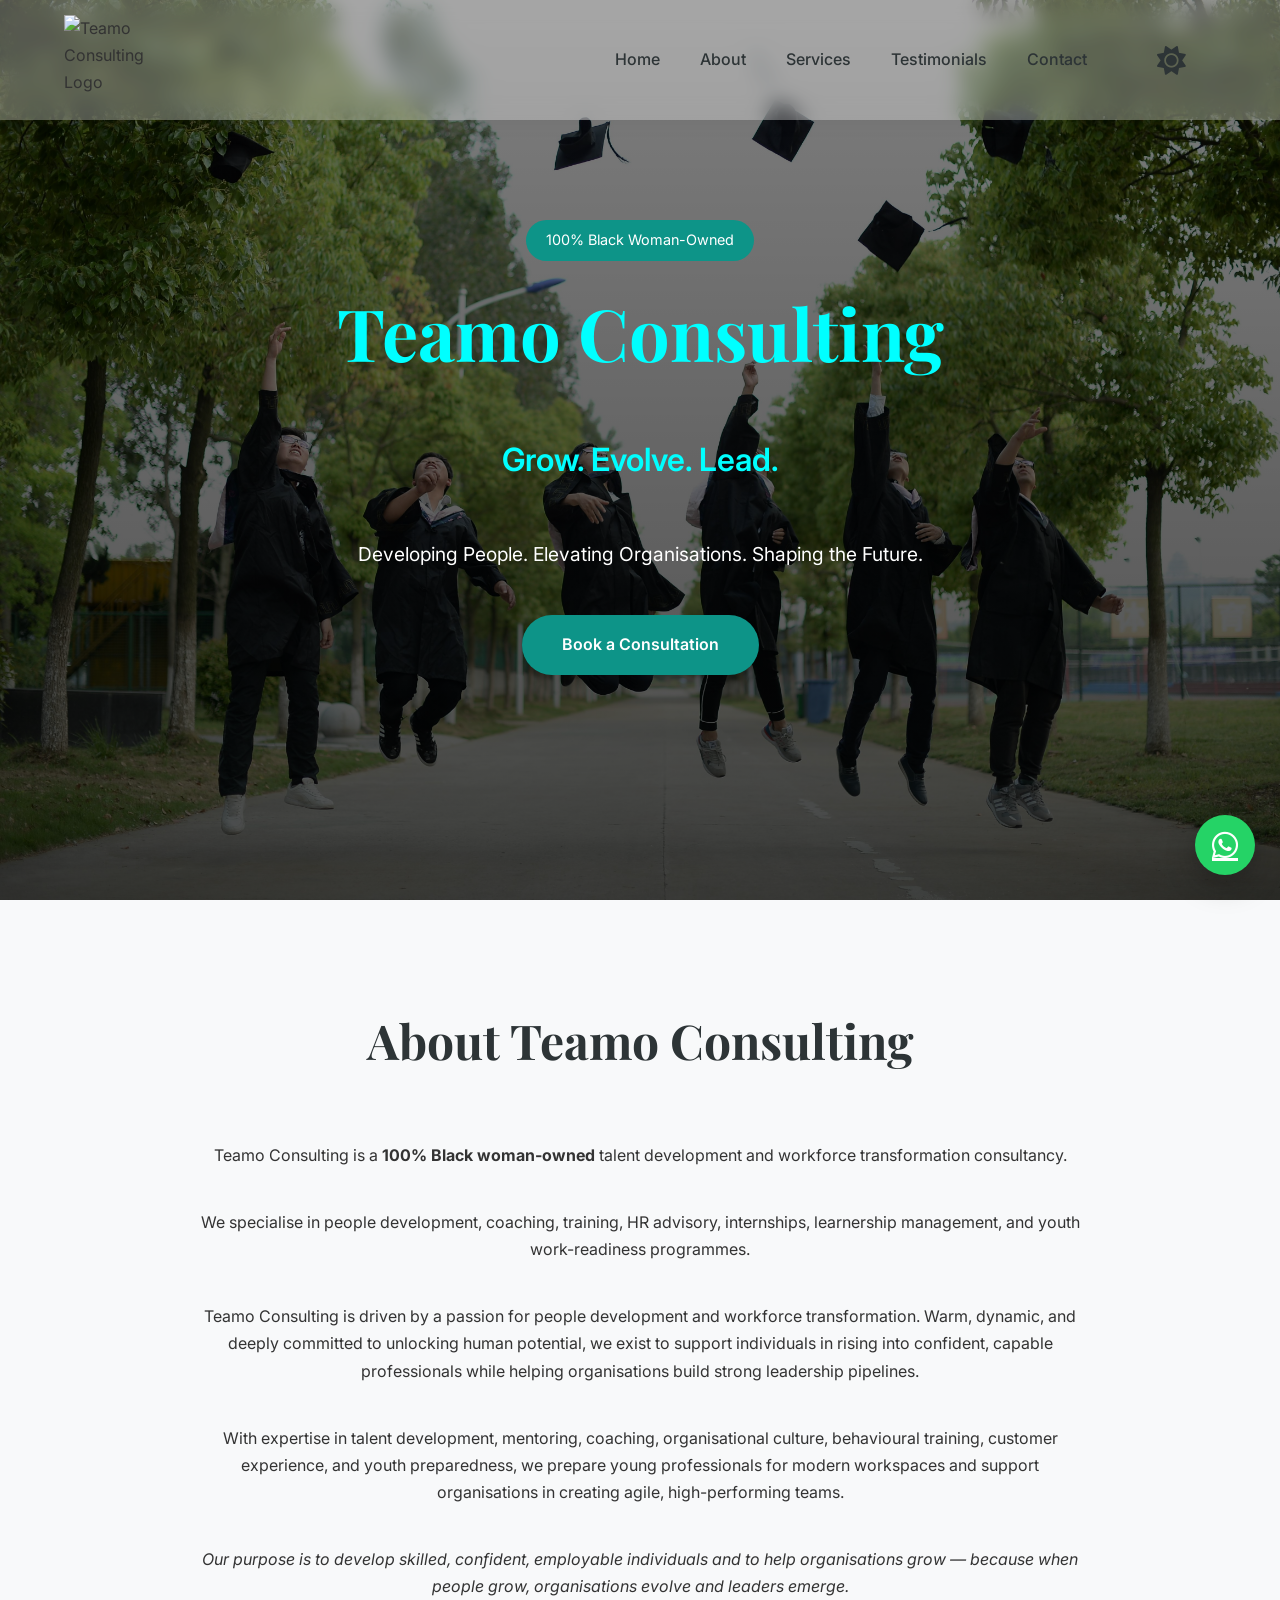
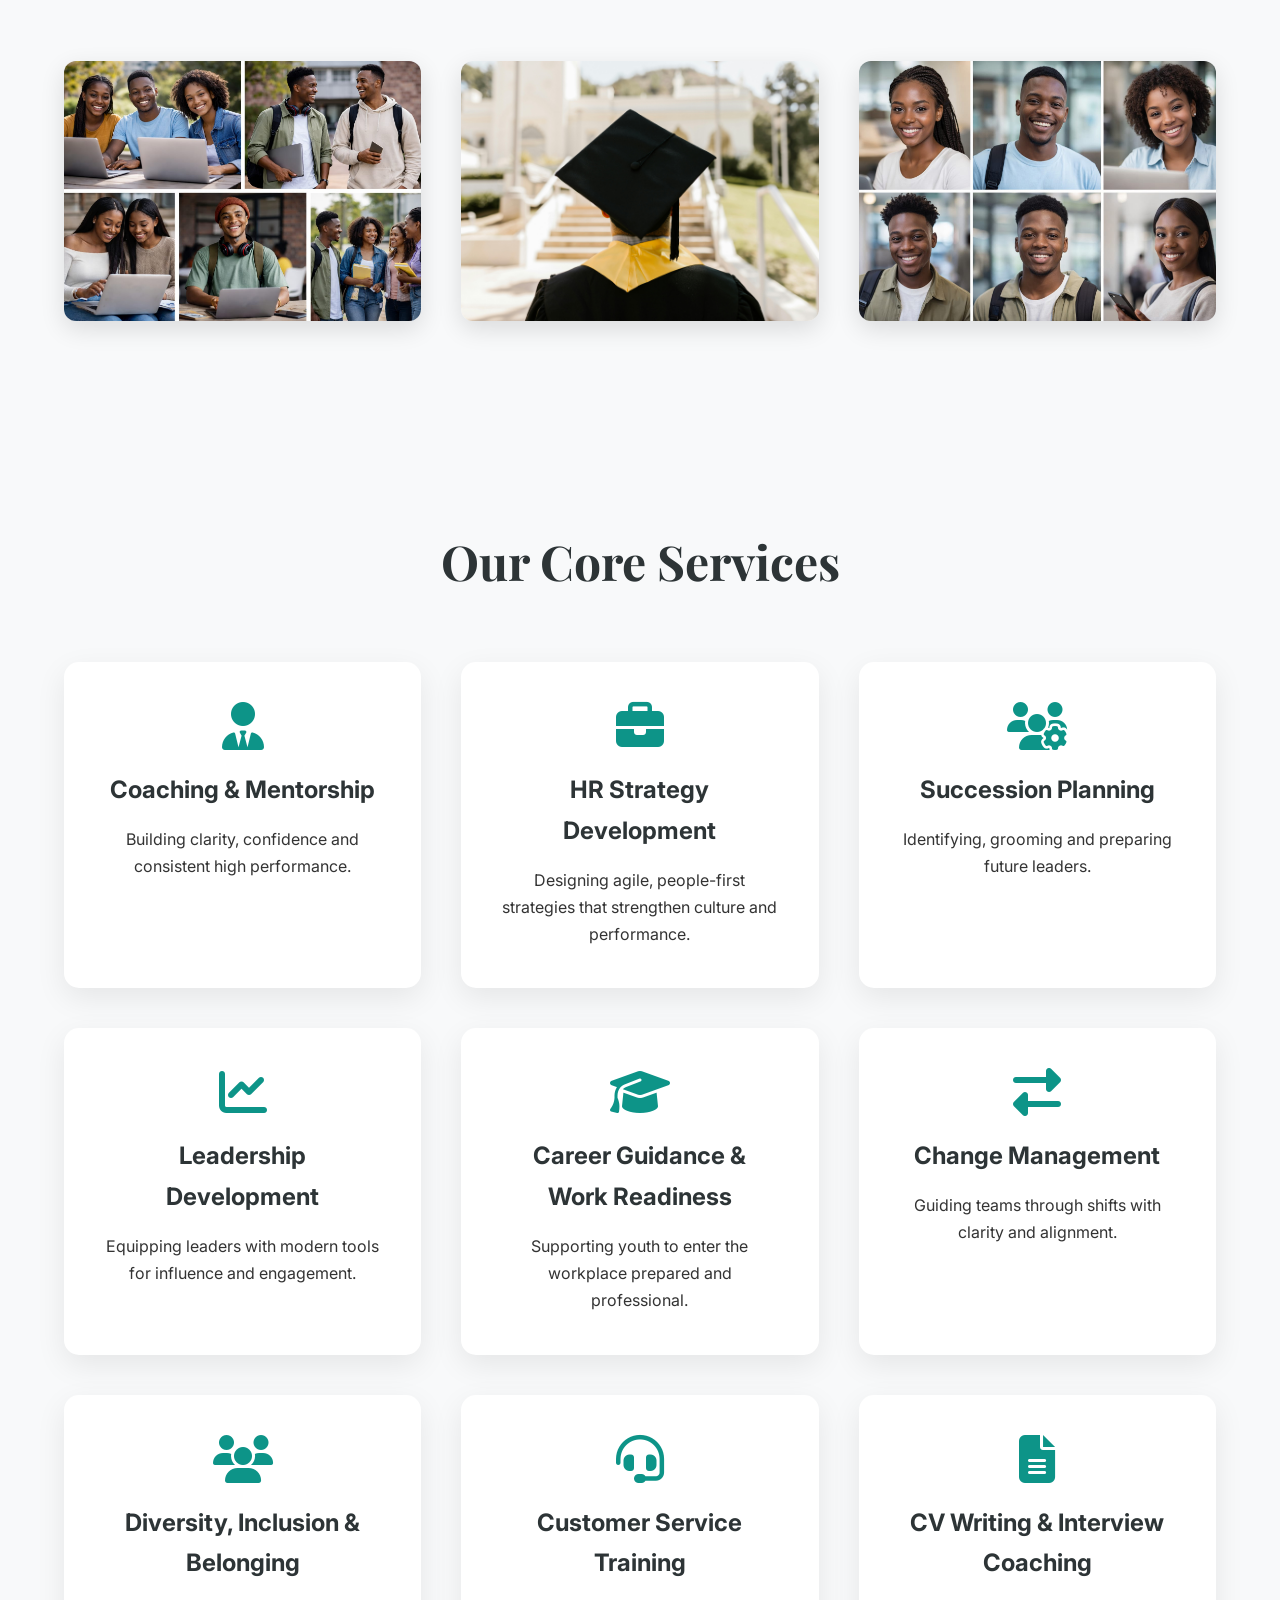
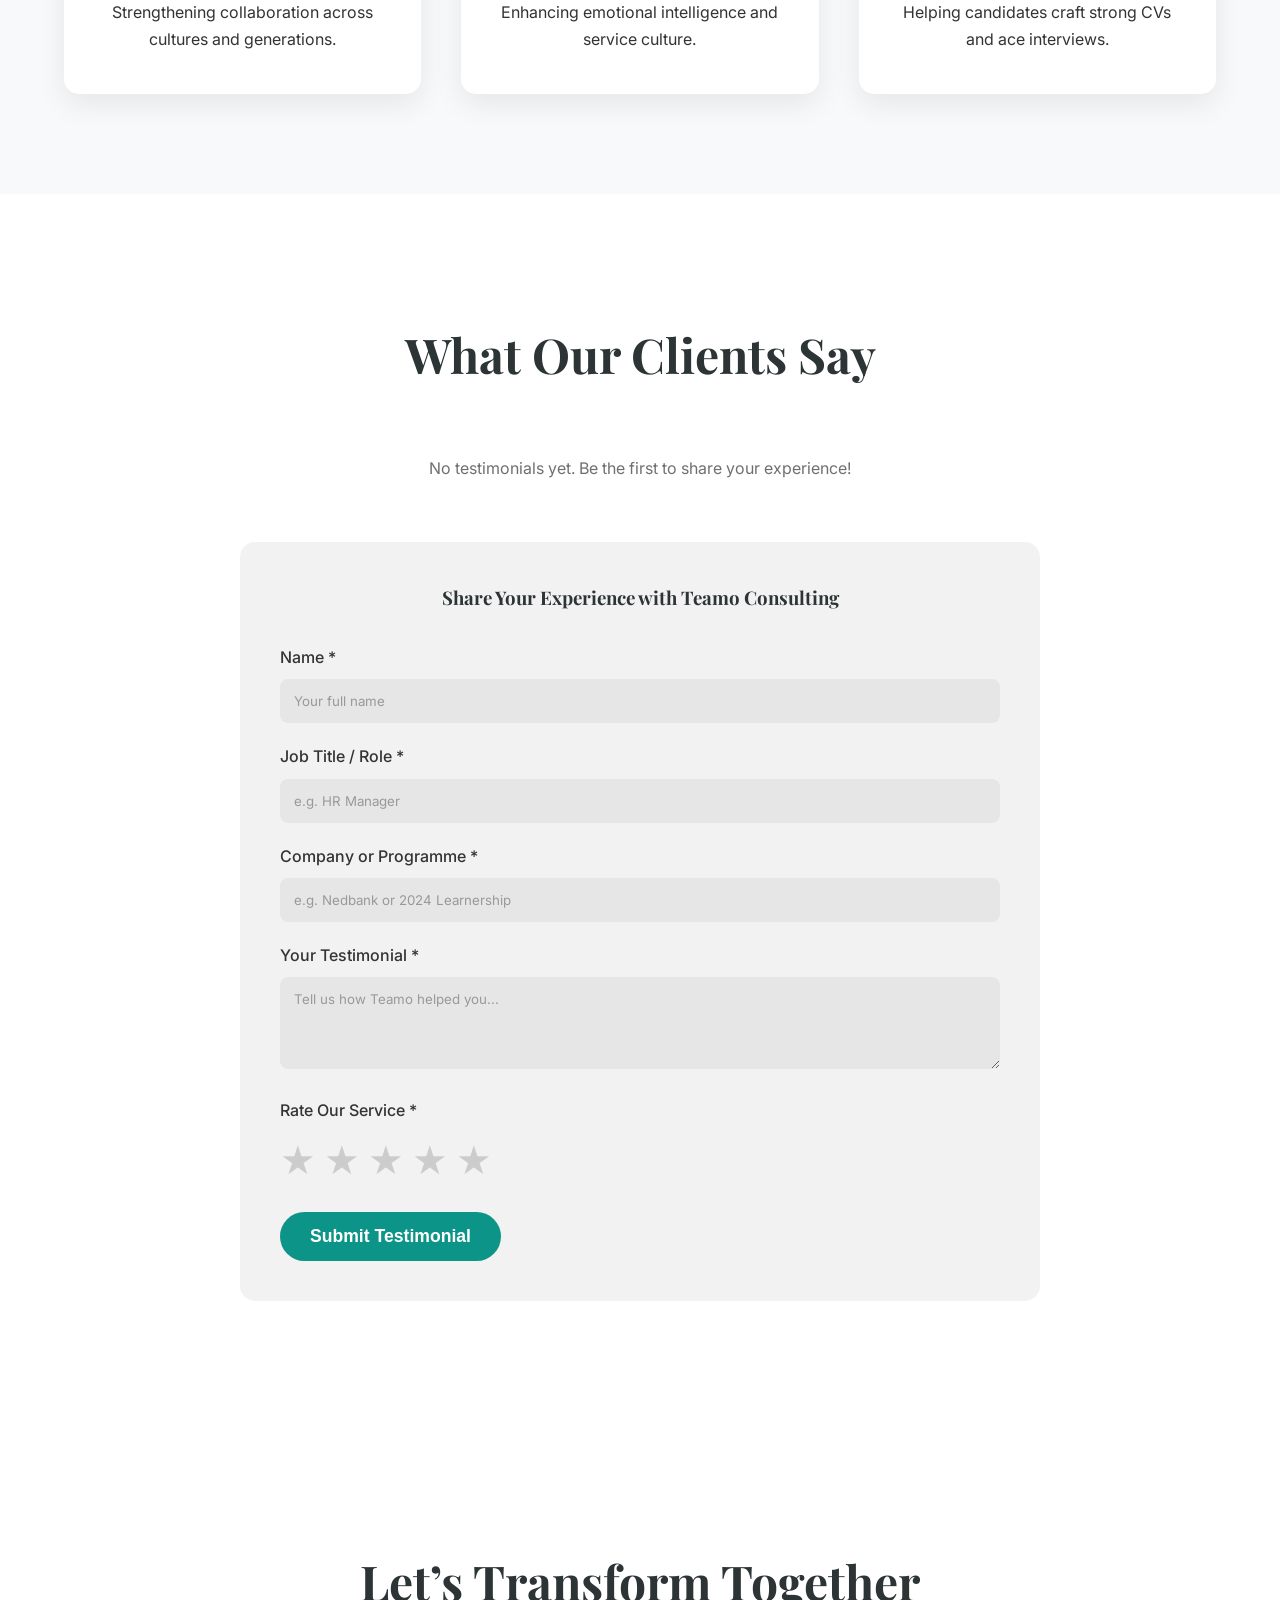
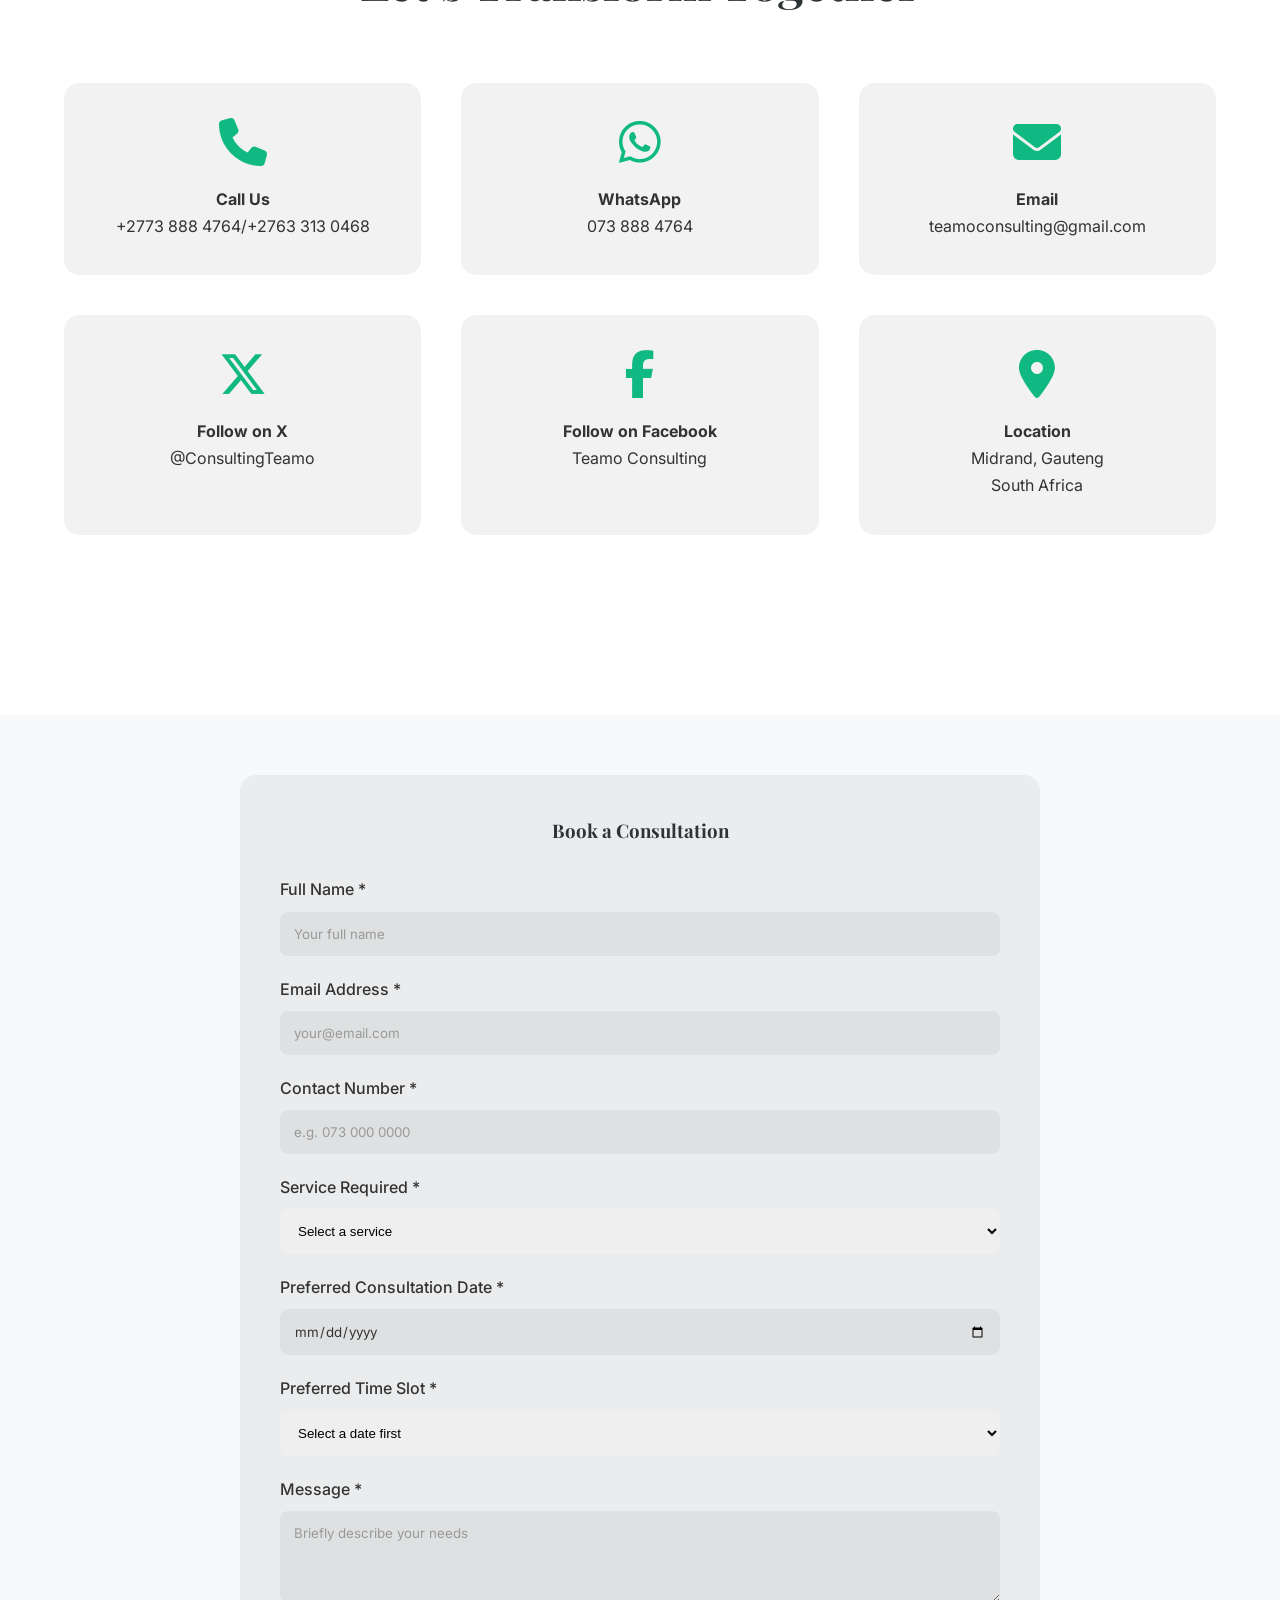
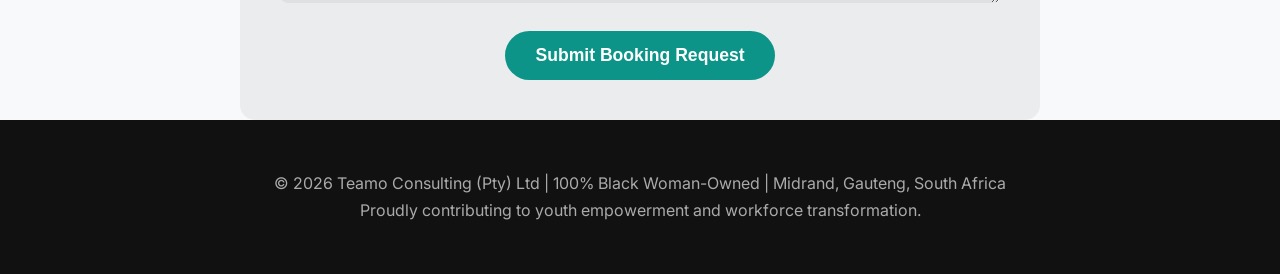
==== commit 99802183: "added booking form" ====
--- a/index.html
+++ b/index.html
@@ -72,7 +72,53 @@
             padding:0 20px;
 
         }
-
+        .whatsapp-float-pro {
+            position: fixed;
+            right: 25px;
+            bottom: 25px;
+            width: 60px;
+            height: 60px;
+            background: #25D366;
+            color: #ffffff;
+            border-radius: 50%;
+            display: flex;
+            align-items: center;
+            justify-content: center;
+            font-size: 30px;
+            box-shadow: 0 10px 30px rgba(0, 0, 0, 0.25);
+            z-index: 9999;
+            transition: all 0.3s ease;
+            animation: whatsappPulse 2s infinite;
+        }
+
+        .whatsapp-float-pro:hover {
+            transform: scale(1.12);
+            box-shadow: 0 15px 35px rgba(0, 0, 0, 0.35);
+            background: #1ebe5d;
+        }
+
+        @keyframes whatsappPulse {
+            0% {
+                box-shadow: 0 0 0 0 rgba(37, 211, 102, 0.6);
+            }
+            70% {
+                box-shadow: 0 0 0 18px rgba(37, 211, 102, 0);
+            }
+            100% {
+                box-shadow: 0 0 0 0 rgba(37, 211, 102, 0);
+            }
+        }
+
+        /* Mobile optimisation */
+        @media (max-width: 768px) {
+            .whatsapp-float-pro {
+                width: 55px;
+                height: 55px;
+                font-size: 26px;
+                right: 18px;
+                bottom: 18px;
+            }
+        }
         .hero h1 { font-size:4.5rem; margin-bottom:20px; }
         .hero .tagline { font-size:2rem; font-weight:600; color:var(--blue); margin:20px 0; }
         .hero p { max-width:900px; font-size:1.3rem; margin:25px auto; }
@@ -94,6 +140,112 @@
             font-size: 1.5rem; /* adjust size as needed */
             margin-bottom: 15px;
         }
+        .hero {
+            background-position: center center;
+            background-size: cover;
+            background-attachment: scroll;
+        }
+        @media (max-width: 768px) {
+
+            header {
+                padding: 10px 0;
+            }
+
+            .logo-img {
+                height: 60px;
+                width: auto;
+            }
+
+            .mobile-menu {
+                display: block;
+                font-size: 2rem;
+                padding: 10px;
+            }
+
+            .nav-links {
+                position: fixed;
+                top: 0;
+                right: -100%;
+                width: 80%;
+                height: 100vh;
+                background: var(--white);
+                flex-direction: column;
+                padding-top: 100px;
+                gap: 25px;
+                transition: right 0.4s ease;
+                z-index: 2000;
+            }
+
+            [data-theme="dark"] .nav-links {
+                background: #121212;
+            }
+
+            .nav-links.active {
+                right: 0;
+            }
+
+            .nav-links a {
+                font-size: 1.2rem;
+                padding: 12px;
+            }
+        }
+        @media (max-width: 768px) {
+            .hero {
+                height: auto;
+                padding: 120px 20px 80px;
+            }
+
+            .hero h1 {
+                font-size: 2.5rem;
+            }
+
+            .hero .tagline {
+                font-size: 1.3rem;
+            }
+
+            .hero p {
+                font-size: 1rem;
+            }
+
+            .btn {
+                padding: 14px 30px;
+                font-size: 1rem;
+                width: 100%;
+                max-width: 280px;
+                margin: 10px auto;
+                display: block;
+            }
+        }
+        @media (max-width: 768px) {
+            section {
+                padding: 70px 20px;
+            }
+
+            h2 {
+                font-size: 2rem;
+            }
+
+            .grid {
+                gap: 25px;
+            }
+
+            .card {
+                padding: 30px 25px;
+            }
+
+            .card i {
+                font-size: 2.5rem;
+            }
+        }
+        @media (max-width: 768px) {
+            .whatsapp-float {
+                bottom: 20px;
+                right: 20px;
+                width: 55px;
+                height: 55px;
+                font-size: 28px;
+            }
+        }
 
         .testimonials, .contact {
             background:var(--section-bg-light);
@@ -183,6 +335,13 @@
             box-shadow: 0 8px 25px rgba(0,0,0,0.12);
         }
 
+        /* Hide close button on desktop */
+        @media (min-width: 769px) {
+            .close-menu {
+                display: none;
+            }
+        }
+
     </style>
 </head>
 <body data-theme="light">
@@ -191,11 +350,12 @@
     <nav>
         <img src="teamo%20trans%20logo.png" alt="Teamo Consulting Logo" class="logo-img">
         <div class="nav-links" id="navLinks">
-            <a href="#home">Home</a>
-            <a href="#about">About</a>
-            <a href="#services">Services</a>
-            <a href="#testimonials">Testimonials</a>
-            <a href="#contact">Contact</a>
+            <a href="#home" onclick="closeMenu()">Home</a>
+            <a href="#about" onclick="closeMenu()">About</a>
+            <a href="#services" onclick="closeMenu()">Services</a>
+            <a href="#testimonials" onclick="closeMenu()">Testimonials</a>
+            <a href="#contact" onclick="closeMenu()">Contact</a>
+
             <button class="theme-toggle" onclick="toggleTheme()" title="Toggle Dark/Light Mode">
                 <i class="fas fa-sun" id="sunIcon"></i>
                 <i class="fas fa-moon" id="moonIcon" style="display:none;"></i>
@@ -410,6 +570,12 @@
         </div>
     </form>
 </div>
+<a href="https://wa.me/27633130468?text=Hello%20Teamo%20Consulting%2C%20I%20would%20like%20to%20book%20a%20consultation.%20Please%20assist%20me%20with%20the%20next%20steps."
+   class="whatsapp-float-pro"
+   target="_blank"
+   aria-label="Chat on WhatsApp">
+    <i class="fab fa-whatsapp"></i>
+</a>
 
 
 <footer>
@@ -447,18 +613,42 @@
         const title = document.getElementById('title').value.trim();
         const company = document.getElementById('company').value.trim();
         const message = document.getElementById('message').value.trim();
-        if (!name || !title || !company || !message) return alert('Please fill in all fields');
-        const testimonial = { name, title, company, message, rating: currentRating, date: new Date().toLocaleDateString('en-ZA') };
+
+        if (!name || !title || !company || !message) {
+            showCustomAlert('Please fill in all fields', 'error');
+            return;
+        }
+
+        const testimonial = {
+            name,
+            title,
+            company,
+            message,
+            rating: currentRating,
+            date: new Date().toLocaleDateString('en-ZA')
+        };
+
         let list = JSON.parse(localStorage.getItem('teamo_testimonials') || '[]');
         list.unshift(testimonial);
         localStorage.setItem('teamo_testimonials', JSON.stringify(list));
+
         renderTestimonials();
+
+        // Clear form
         document.getElementById('name').value = '';
         document.getElementById('title').value = '';
         document.getElementById('company').value = '';
         document.getElementById('message').value = '';
         setRating(5);
-        alert('Thank you! Your testimonial is now live!');
+
+        // Custom thank you message
+        let thankYouMsg = 'Thank you! Your testimonial is now live!';
+
+        if (currentRating === 5) {
+            thankYouMsg = 'Thank you so much for your amazing feedback!';
+        }
+
+        showCustomAlert(thankYouMsg, 'success');
     }
     function renderTestimonials() {
         const container = document.getElementById('testimonialsList');
@@ -510,7 +700,6 @@
             notice.textContent = 'Weekend selected. Please select from Monday to Friday';
             return;
         }
-
         timeSelect.innerHTML = '<option value="">Select a time slot</option>';
         workingSlots.forEach(slot => {
             const option = document.createElement('option');
@@ -518,6 +707,9 @@
             option.textContent = slot;
             timeSelect.appendChild(option);
         });
+    }
+    function closeMenu() {
+        document.getElementById('navLinks').classList.remove('active');
     }
 
     function sendBooking(e) {
@@ -569,17 +761,63 @@
 ────────────────────
 *Message:*
 ${message}
-
-*Note:*
-${responseNote}`
+`
         );
-
         window.open(
             `https://wa.me/27738884764?text=${whatsappMessage}`,
             '_blank'
         );
     }
+    // Close mobile menu on outside click
+    document.addEventListener('click', function(event) {
+        const navLinks = document.getElementById('navLinks');
+        const mobileMenu = document.querySelector('.mobile-menu');
+        if (navLinks.classList.contains('active') && !navLinks.contains(event.target) && !mobileMenu.contains(event.target)) {
+            closeMenu();
+        }
+    });
+    function showCustomAlert(message, type = 'success') {
+        // Remove any existing alert
+        const existing = document.getElementById('custom-alert');
+        if (existing) existing.remove();
+
+        const alertDiv = document.createElement('div');
+        alertDiv.id = 'custom-alert';
+        alertDiv.style.position = 'fixed';
+        alertDiv.style.top = '20px';
+        alertDiv.style.left = '50%';
+        alertDiv.style.transform = 'translateX(-50%)';
+        alertDiv.style.padding = '16px 32px';
+        alertDiv.style.borderRadius = '12px';
+        alertDiv.style.color = 'white';
+        alertDiv.style.fontWeight = '500';
+        alertDiv.style.zIndex = '9999';
+        alertDiv.style.boxShadow = '0 8px 30px rgba(0,0,0,0.25)';
+        alertDiv.style.minWidth = '300px';
+        alertDiv.style.textAlign = 'center';
+        alertDiv.style.opacity = '0';
+        alertDiv.style.transition = 'opacity 0.4s ease, transform 0.4s ease';
+
+        // Green for success, red/orange for error
+        alertDiv.style.background = type === 'success' ? '#10b981' : '#ef4444';
+
+        alertDiv.textContent = message;
+
+        document.body.appendChild(alertDiv);
+
+        // Fade in
+        setTimeout(() => {
+            alertDiv.style.opacity = '1';
+            alertDiv.style.transform = 'translate(-50%, 0)';
+        }, 100);
+
+        // Auto-remove after 4 seconds
+        setTimeout(() => {
+            alertDiv.style.opacity = '0';
+            alertDiv.style.transform = 'translate(-50%, -20px)';
+            setTimeout(() => alertDiv.remove(), 400);
+        }, 4000);
+    }
 </script>
-
 </body>
-</html>
+</html>
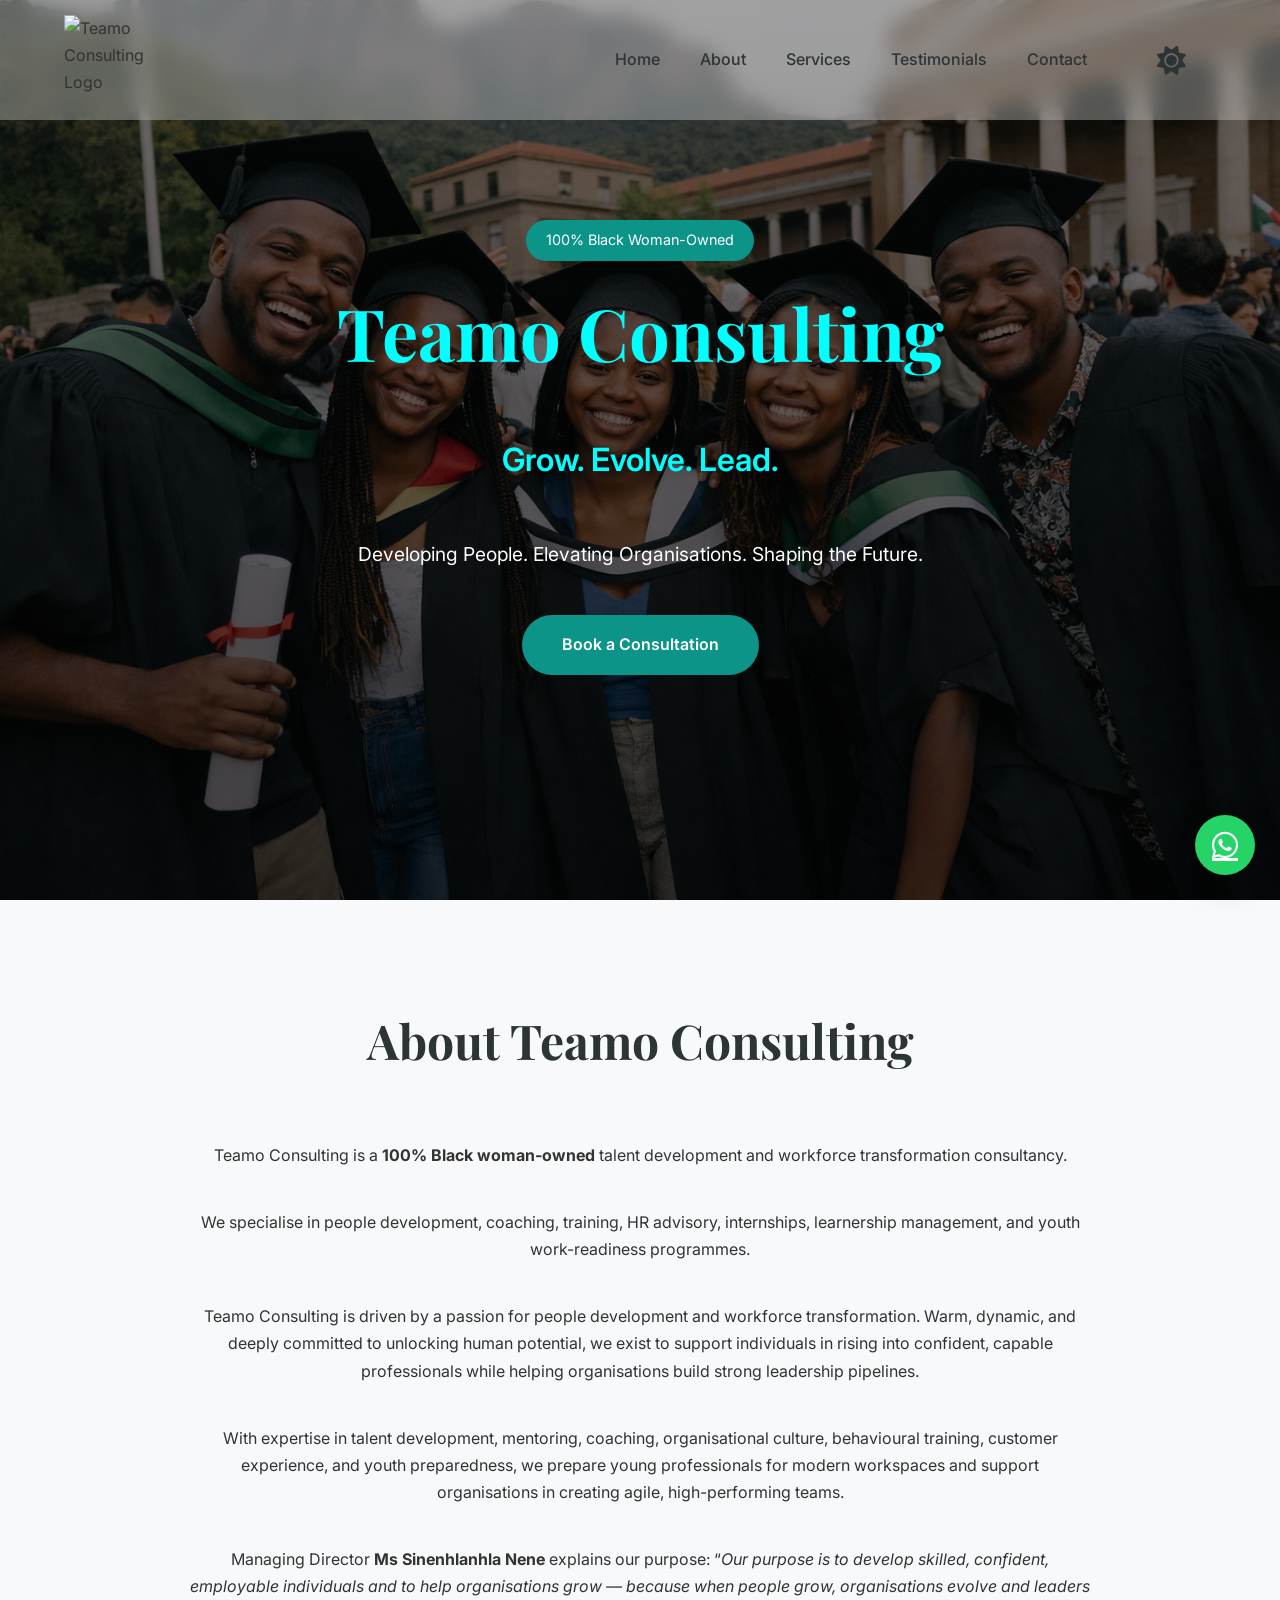
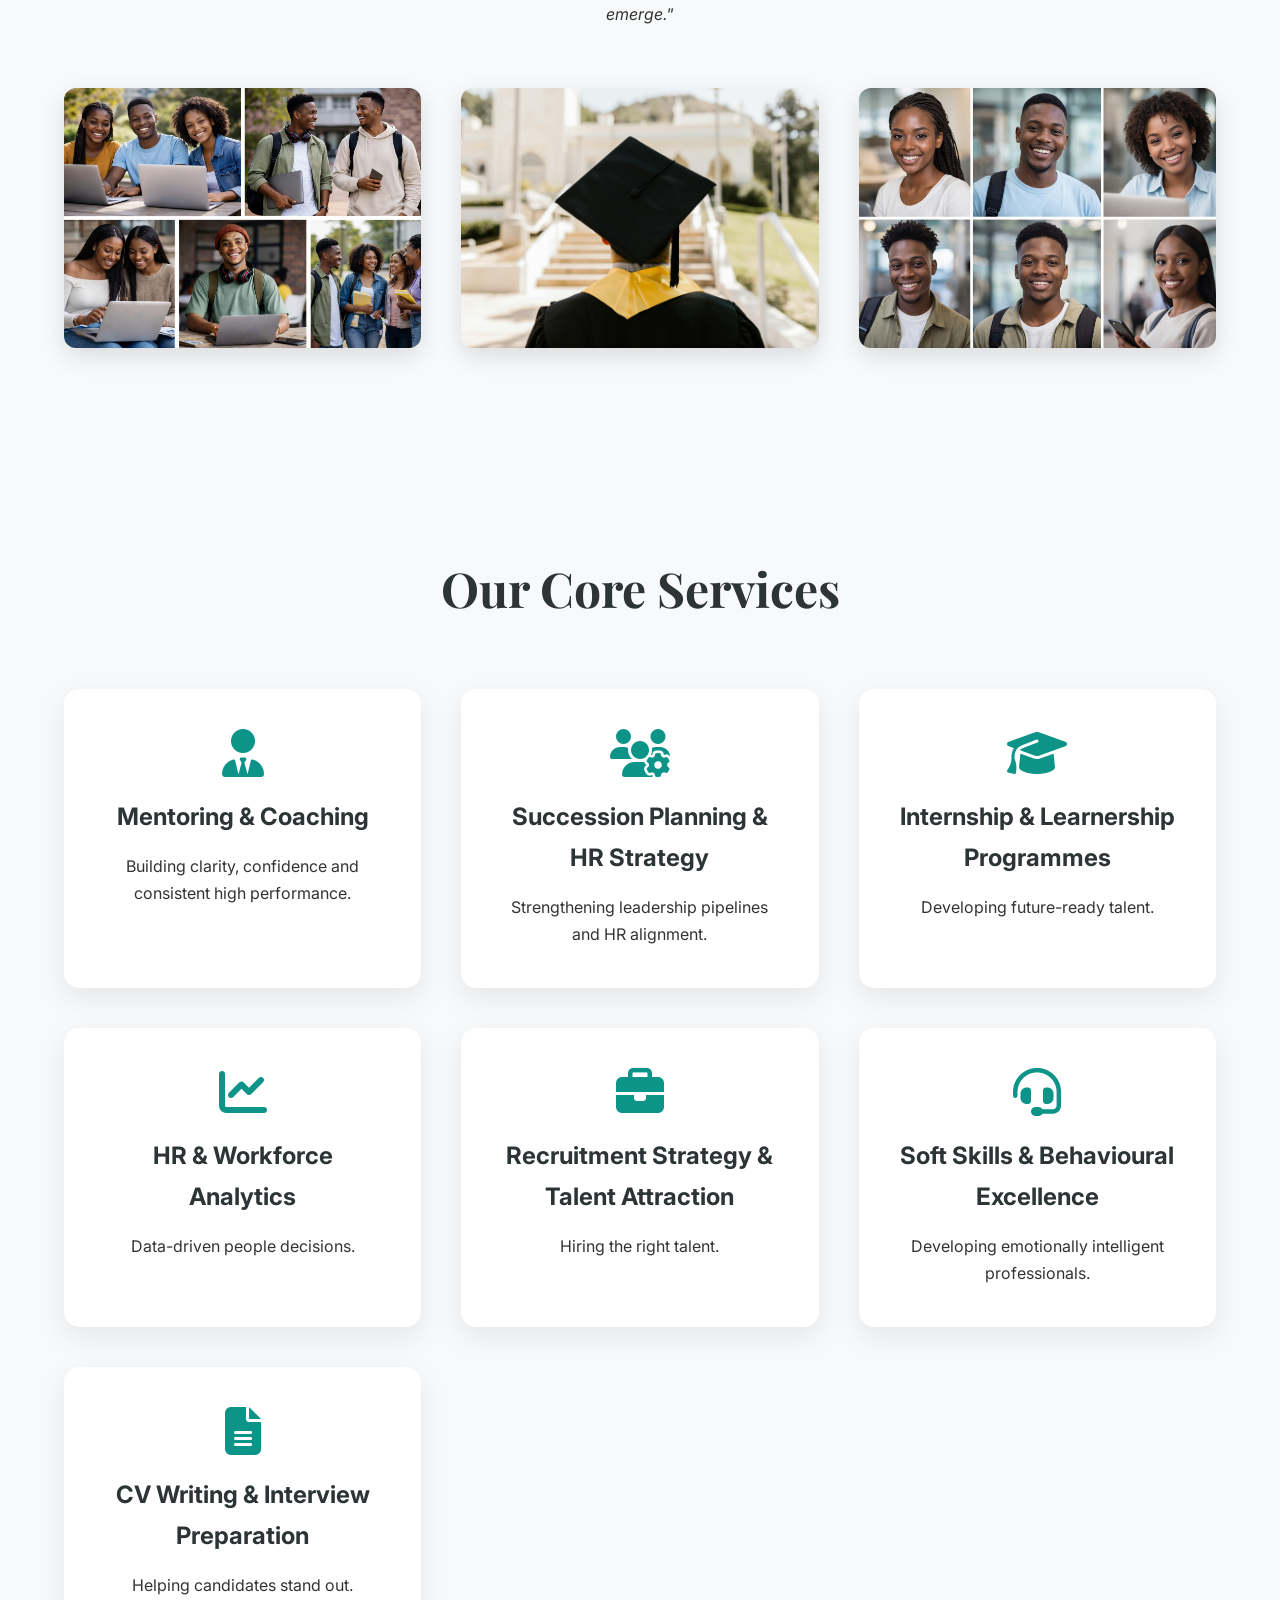
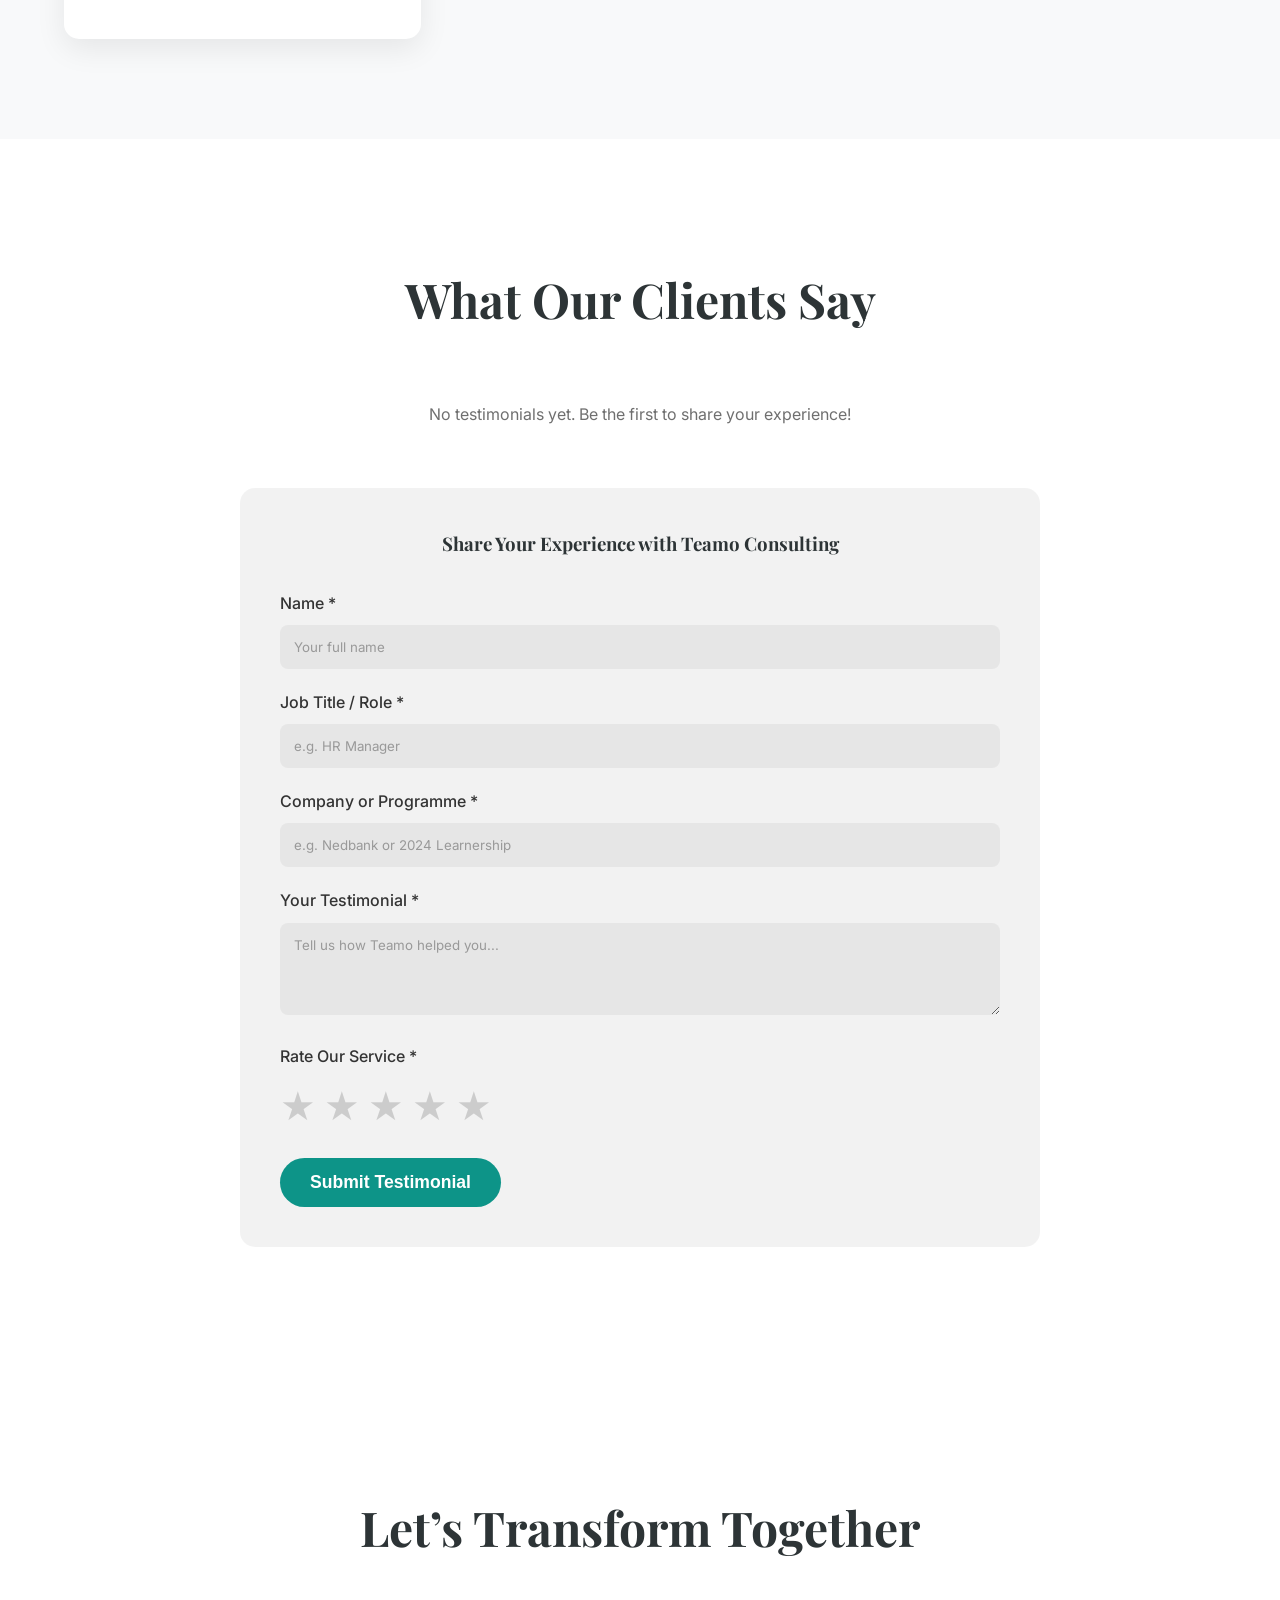
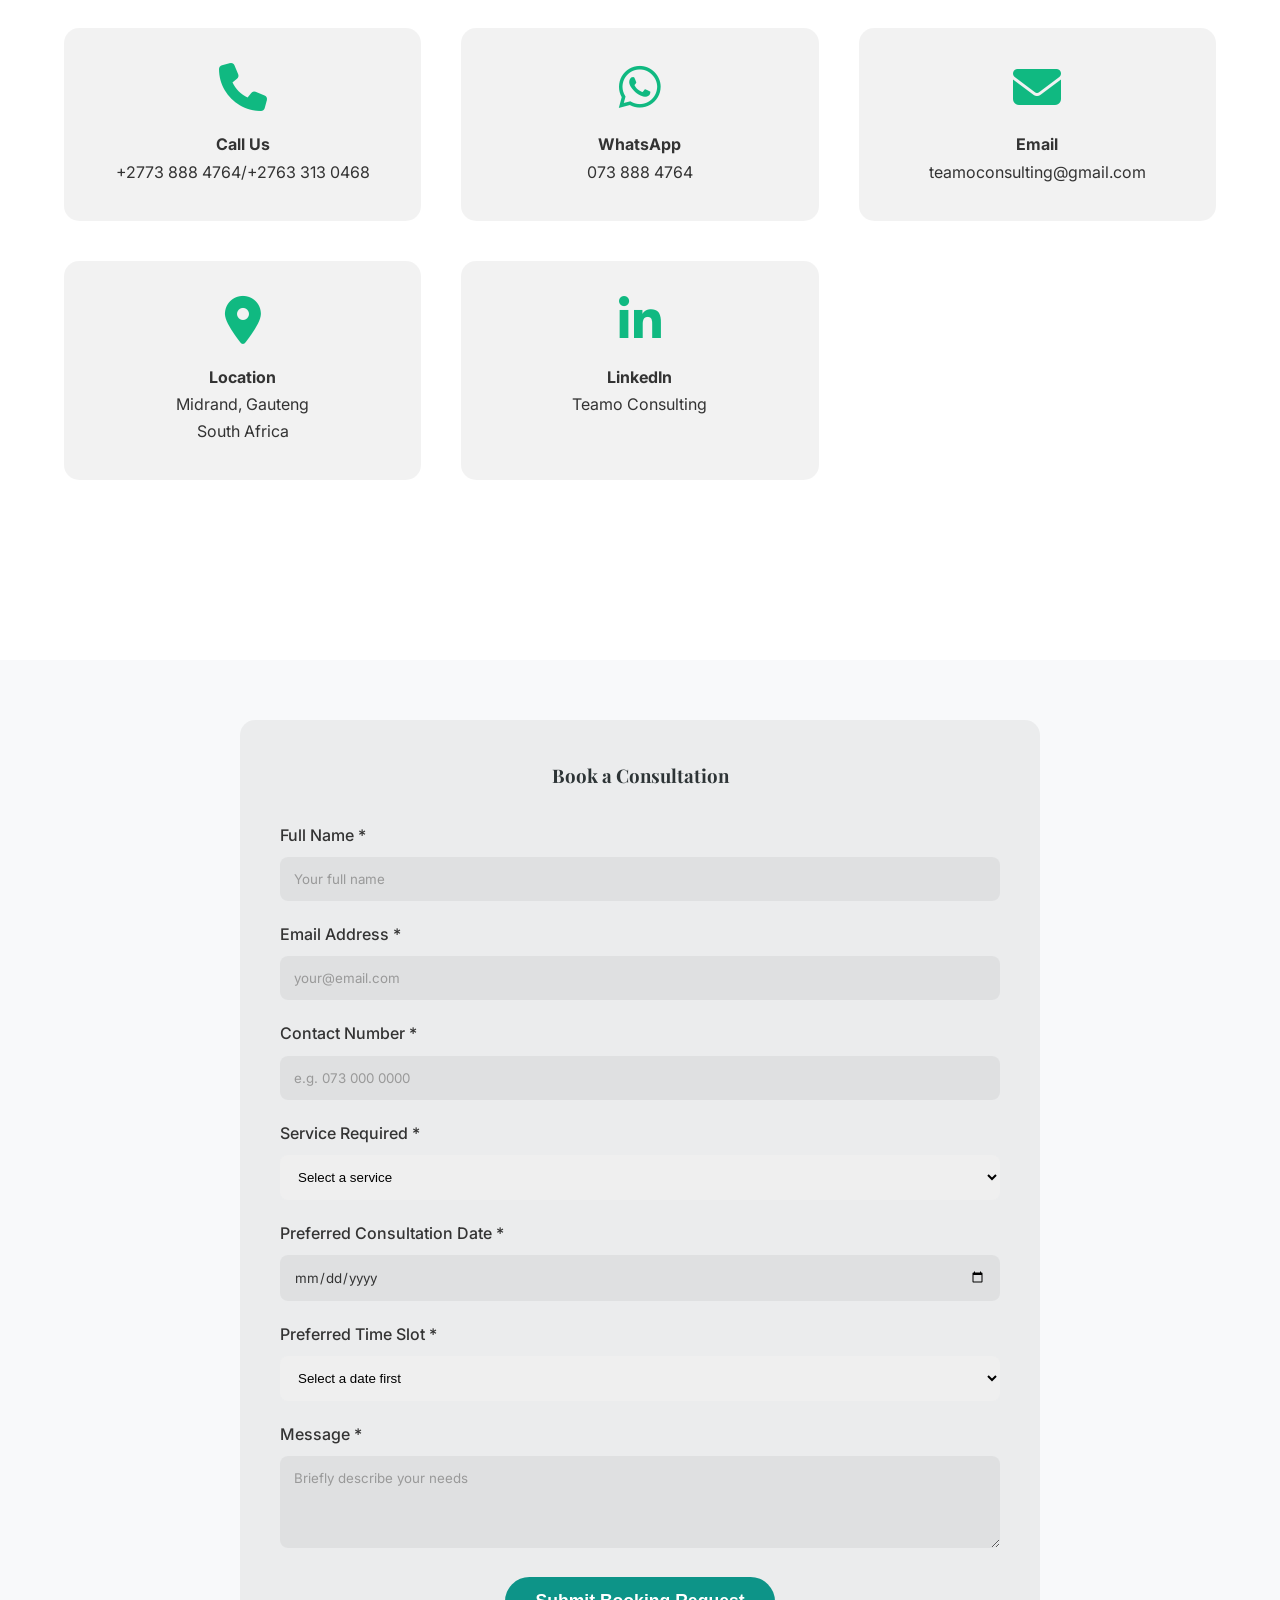
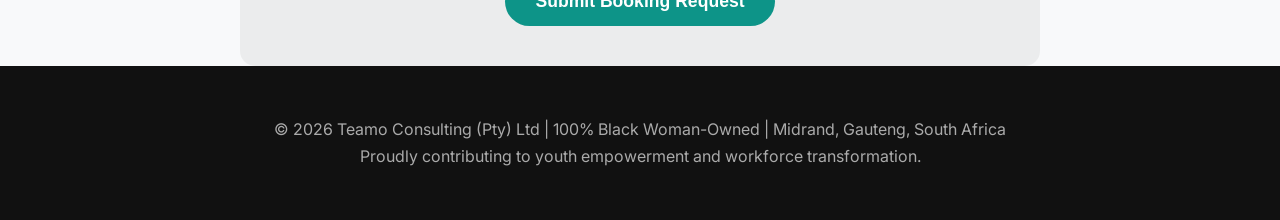
==== commit b3c1f92d: "changed backgrounds" ====
--- a/index.html
+++ b/index.html
@@ -62,7 +62,7 @@
         .hero {
             height:100vh;
             background: linear-gradient(rgba(0,0,0,0.5), rgba(0,0,0,0.7)),
-            url('background.jpg') center/cover no-repeat;
+            url('newBG.png') center/cover no-repeat;
             display:flex;
             flex-direction:column;
             justify-content:center;
@@ -152,8 +152,25 @@
             }
 
             .logo-img {
-                height: 60px;
+                height: 120px;              /* Bigger logo */
                 width: auto;
+                filter:
+                        drop-shadow(0 4px 6px rgba(0,0,0,0.35))
+                        brightness(1.15)
+                        contrast(1.15);
+                transition: all 0.3s ease;
+            }
+
+            [data-theme="dark"] .logo-img {
+                filter:
+                        drop-shadow(0 4px 8px rgba(0,0,0,0.8))
+                        brightness(1.25)
+                        contrast(1.2);
+            }
+            @media (max-width: 768px) {
+                .logo-img {
+                    height: 75px;
+                }
             }
 
             .mobile-menu {
@@ -341,6 +358,45 @@
                 display: none;
             }
         }
+        .service-card {
+            position: relative;
+        }
+
+        /* Default (Light Mode) */
+        .service-detail {
+            display: none;
+            margin-top: 15px;
+            background: #ffffff;
+            color: #333333;
+            padding: 30px;
+            border-radius: 15px;
+            font-size: 0.95rem;
+            line-height: 1.6;
+            box-shadow: 0 10px 30px rgba(0,0,0,0.12);
+        }
+
+        /* Dark Mode */
+        [data-theme="dark"] .service-detail {
+            background: #1e1e1e;
+            color: #e0e0e0;
+            box-shadow: 0 10px 30px rgba(0,0,0,0.6);
+        }
+
+        /* Show on hover / tap */
+        .service-card:hover .service-detail,
+        .service-card:focus-within .service-detail {
+            display: block;
+        }
+
+
+        /* Mobile-friendly (tap shows content) */
+        @media (max-width: 768px) {
+            .service-card:active .service-detail {
+                opacity: 1;
+                visibility: visible;
+                transform: translateY(0);
+            }
+        }
 
     </style>
 </head>
@@ -396,8 +452,8 @@
         With expertise in talent development, mentoring, coaching, organisational culture, behavioural training, customer experience, and youth preparedness, we prepare young professionals for modern workspaces and support organisations in creating agile, high-performing teams.
     </p>
 
-    <p style="text-align:center; max-width:900px; margin:0 auto 60px; font-style:italic;">
-        Our purpose is to develop skilled, confident, employable individuals and to help organisations grow — because when people grow, organisations evolve and leaders emerge.
+    <p style="text-align:center; max-width:900px; margin:0 auto 60px;">
+        Managing Director<b> Ms Sinenhlanhla Nene </b>explains our purpose: “<i>Our purpose is to develop skilled, confident, employable individuals and to help organisations grow — because when people grow, organisations evolve and leaders emerge.</i>”
     </p>
 
     <div class="grid">
@@ -410,17 +466,71 @@
 <section id="services">
     <h2>Our Core Services</h2>
     <div class="grid">
-        <div class="card"><i class="fas fa-user-tie"></i><h3>Coaching & Mentorship</h3><p>Building clarity, confidence and consistent high performance.</p></div>
-        <div class="card"><i class="fas fa-briefcase"></i><h3>HR Strategy Development</h3><p>Designing agile, people-first strategies that strengthen culture and performance.</p></div>
-        <div class="card"><i class="fas fa-users-cog"></i><h3>Succession Planning</h3><p>Identifying, grooming and preparing future leaders.</p></div>
-        <div class="card"><i class="fas fa-chart-line"></i><h3>Leadership Development</h3><p>Equipping leaders with modern tools for influence and engagement.</p></div>
-        <div class="card"><i class="fas fa-graduation-cap"></i><h3>Career Guidance & Work Readiness</h3><p>Supporting youth to enter the workplace prepared and professional.</p></div>
-        <div class="card"><i class="fas fa-exchange-alt"></i><h3>Change Management</h3><p>Guiding teams through shifts with clarity and alignment.</p></div>
-        <div class="card"><i class="fas fa-users"></i><h3>Diversity, Inclusion & Belonging</h3><p>Strengthening collaboration across cultures and generations.</p></div>
-        <div class="card"><i class="fas fa-headset"></i><h3>Customer Service Training</h3><p>Enhancing emotional intelligence and service culture.</p></div>
-        <div class="card"><i class="fas fa-file-alt"></i><h3>CV Writing & Interview Coaching</h3><p>Helping candidates craft strong CVs and ace interviews.</p></div>
+
+        <div class="card service-card">
+            <i class="fas fa-user-tie"></i>
+            <h3>Mentoring & Coaching</h3>
+            <p>Building clarity, confidence and consistent high performance.</p>
+            <div class="service-detail">
+                Personalised mentoring and coaching designed to unlock confidence, sharpen leadership capability, and improve performance. We work closely with individuals and teams to build clarity, accountability, and resilience, ensuring sustainable growth that translates into measurable workplace results.
+            </div>
+        </div>
+
+        <div class="card service-card">
+            <i class="fas fa-users-cog"></i>
+            <h3>Succession Planning & HR Strategy</h3>
+            <p>Strengthening leadership pipelines and HR alignment.</p>
+            <div class="service-detail">
+                Strategic workforce planning that strengthens organisational continuity and performance. We help businesses identify future leaders, align HR practices with business goals, and build structured talent pipelines that support long-term growth and stability.
+            </div>
+        </div>
+
+        <div class="card service-card">
+            <i class="fas fa-graduation-cap"></i>
+            <h3>Internship & Learnership Programmes</h3>
+            <p>Developing future-ready talent.</p>
+            <div class="service-detail">
+                End-to-end design and management of structured internship and learnership programmes. From compliance and onboarding to coaching and performance tracking, we prepare youth and new entrants to integrate confidently into the workplace while supporting sustainable talent pipelines.
+            </div>
+        </div>
+
+        <div class="card service-card">
+            <i class="fas fa-chart-line"></i>
+            <h3>HR & Workforce Analytics</h3>
+            <p>Data-driven people decisions.</p>
+            <div class="service-detail">
+                Turning workforce data into practical, results-driven strategies. We analyse trends, performance metrics, and talent insights to support informed decision-making, improve productivity, reduce turnover, and strengthen organisational effectiveness.
+            </div>
+        </div>
+
+        <div class="card service-card">
+            <i class="fas fa-briefcase"></i>
+            <h3>Recruitment Strategy & Talent Attraction</h3>
+            <p>Hiring the right talent.</p>
+            <div class="service-detail">
+                Designing effective recruitment frameworks that attract, assess, and retain the right talent. We streamline hiring processes, strengthen employer branding, and reduce costly turnover through structured talent acquisition strategies.
+            </div>
+        </div>
+
+        <div class="card service-card">
+            <i class="fas fa-headset"></i>
+            <h3>Soft Skills & Behavioural Excellence</h3>
+            <p>Developing emotionally intelligent professionals.</p>
+            <div class="service-detail">
+                Developing emotionally intelligent, service-driven professionals equipped with strong communication, conflict management, and interpersonal skills. This programme strengthens customer service excellence, accountability, collaboration, and professional workplace conduct.
+            </div>
+        </div>
+
+        <div class="card service-card">
+            <i class="fas fa-file-alt"></i>
+            <h3>CV Writing & Interview Preparation</h3>
+            <p>Helping candidates stand out.</p>
+            <div class="service-detail">
+                Empowering job seekers to confidently present their value. Through professional CV enhancement and structured interview coaching, we help candidates articulate their strengths, stand out in competitive markets, and secure meaningful opportunities.
+            </div>
+        </div>
+
     </div>
-
 </section>
 
 <section class="testimonials" id="testimonials">
@@ -485,21 +595,15 @@
             </a>
         </div>
         <div class="contact-box">
-            <a href="https://x.com/ConsultingTeamo" target="_blank" style="text-decoration:none; color:inherit;">
-                <i class="fab fa-x-twitter contact-icon"></i>
-                <p><strong>Follow on X</strong><br>@ConsultingTeamo</p>
-            </a>
-        </div>
-        <div class="contact-box">
-            <a href="https://www.facebook.com/TeamoConsulting" target="_blank" style="text-decoration:none; color:inherit;">
-                <i class="fab fa-facebook-f contact-icon"></i>
-                <p><strong>Follow on Facebook</strong><br>Teamo Consulting</p>
-            </a>
-        </div>
-        <div class="contact-box">
             <a href="https://www.google.com/maps/search/?api=1&query=Midrand,Gauteng,South+Africa" target="_blank" style="text-decoration:none; color:inherit;">
                 <i class="fas fa-location-dot contact-icon"></i>
                 <p><strong>Location</strong><br>Midrand, Gauteng<br>South Africa</p>
+            </a>
+        </div>
+        <div class="contact-box">
+            <a href="https://www.linkedin.com/company/teamo-consulting/" target="_blank" style="text-decoration:none; color:inherit;">
+                <i class="fab fa-linkedin-in contact-icon"></i>
+                <p><strong>LinkedIn</strong><br>Teamo Consulting</p>
             </a>
         </div>
     </div>
@@ -584,6 +688,13 @@
 </footer>
 
 <script>
+    document.addEventListener('DOMContentLoaded', function() {
+        const dateInput = document.getElementById('b_date');
+        if (dateInput) {
+            const today = new Date().toISOString().split('T')[0];
+            dateInput.setAttribute('min', today);
+        }
+    });
     // Dark/Light Mode Toggle
     function toggleTheme() {
         const body = document.body;
@@ -684,22 +795,46 @@
         const dateInput = document.getElementById('b_date');
         const timeSelect = document.getElementById('b_time');
         const notice = document.getElementById('bookingNotice');
-
+        const submitButton = document.querySelector('#booking-form button[type="submit"]'); // adjust selector if needed
+
+        // Reset everything first
         timeSelect.innerHTML = '';
         notice.style.display = 'none';
-
-        if (!dateInput.value) return;
+        notice.textContent = '';
+        notice.className = ''; // remove error class if you added it
+        if (submitButton) submitButton.disabled = false;
+
+        if (!dateInput.value) {
+            timeSelect.innerHTML = '<option value="">Select a date first</option>';
+            return;
+        }
 
         const selectedDate = new Date(dateInput.value);
+        const today = new Date();
+        today.setHours(0, 0, 0, 0);
+
+        // ────────────────────────────────────────────────
+        // Check for past date
+        // ────────────────────────────────────────────────
+        if (selectedDate < today) {
+            showErrorNotice(notice, 'This date has already passed. Please choose a future date.');
+            timeSelect.innerHTML = '<option value="">Invalid date selected</option>';
+            if (submitButton) submitButton.disabled = true;
+            return;
+        }
+
+        // ────────────────────────────────────────────────
+        // Check for weekend
+        // ────────────────────────────────────────────────
         const day = selectedDate.getDay();
-
         if (day === 0 || day === 6) {
-            timeSelect.innerHTML = '<option value="">No slots available on weekends</option>';
-            notice.style.display = 'block';
-            notice.style.color = '#b45309';
-            notice.textContent = 'Weekend selected. Please select from Monday to Friday';
+            showErrorNotice(notice, 'We are closed on weekends. Please select a weekday (Monday–Friday).');
+            timeSelect.innerHTML = '<option value="">Weekend not available</option>';
+            if (submitButton) submitButton.disabled = true;
             return;
         }
+
+        // Valid date → show available times
         timeSelect.innerHTML = '<option value="">Select a time slot</option>';
         workingSlots.forEach(slot => {
             const option = document.createElement('option');
@@ -707,6 +842,9 @@
             option.textContent = slot;
             timeSelect.appendChild(option);
         });
+
+        // Optional: re-enable button if needed
+        if (submitButton) submitButton.disabled = false;
     }
     function closeMenu() {
         document.getElementById('navLinks').classList.remove('active');
@@ -724,30 +862,65 @@
         const message = b_message.value.trim();
         const notice = document.getElementById('bookingNotice');
 
+        // Reset notice
+        notice.style.display = 'none';
+        notice.textContent = '';
+
+        // ────────────────────────────────────────────────
+        // NEW: Validate date is not in the past and not weekend
+        // ────────────────────────────────────────────────
+        if (!dateValue) {
+            notice.style.display = 'block';
+            notice.style.color = '#ef4444';
+            notice.textContent = 'Please select a date.';
+            return;
+        }
+
         const selectedDate = new Date(dateValue);
+        const today = new Date();
+        today.setHours(0, 0, 0, 0); // Normalize to start of today
+
+        // Check if date is in the past
+        if (selectedDate < today) {
+            notice.style.display = 'block';
+            notice.style.color = '#ef4444';
+            notice.textContent = 'The selected date has already passed. Please choose a future date.';
+            return;
+        }
+
+        // Check if weekend (Sunday = 0, Saturday = 6)
         const day = selectedDate.getDay();
-
-        let responseNote = '';
+        if (day === 0 || day === 6) {
+            notice.style.display = 'block';
+            notice.style.color = '#ef4444';
+            notice.textContent = 'We are closed on weekends. Please select a weekday (Monday–Friday).';
+            return;
+        }
+
+        // ────────────────────────────────────────────────
+        // Existing after-hours check (optional – kept as is)
+        // ────────────────────────────────────────────────
         let isAfterHours = false;
-
         if (timeValue) {
             const [h, m] = timeValue.split(':').map(Number);
             isAfterHours = h > 16 || (h === 16 && m > 30);
         }
 
-        if (day === 0 || day === 6 || isAfterHours || !timeValue) {
-            responseNote =
-                'Your request has been received. Please note that this booking falls outside our working hours. We will get back to you during the next working day.';
-            notice.style.color = '#b45309';
+        let responseNote = '';
+        let noticeColor = '#0d9488'; // default green
+
+        if (isAfterHours || !timeValue) {
+            responseNote = 'Your request has been received. Please note that this booking falls outside our working hours. We will get back to you during the next working day.';
+            noticeColor = '#b45309'; // amber/orange
         } else {
-            responseNote =
-                'Your booking request has been received. We will contact you shortly to confirm. Thank you for reaching out to Teamo Consulting!';
-            notice.style.color = '#0d9488';
+            responseNote = 'Your booking request has been received. We will contact you shortly to confirm. Thank you for reaching out to Teamo Consulting!';
         }
 
         notice.style.display = 'block';
+        notice.style.color = noticeColor;
         notice.textContent = responseNote;
 
+        // Proceed to WhatsApp only if we didn't return early
         const whatsappMessage = encodeURIComponent(
             `📌 *New Consultation Booking*
 
@@ -763,19 +936,12 @@
 ${message}
 `
         );
+
         window.open(
             `https://wa.me/27738884764?text=${whatsappMessage}`,
             '_blank'
         );
     }
-    // Close mobile menu on outside click
-    document.addEventListener('click', function(event) {
-        const navLinks = document.getElementById('navLinks');
-        const mobileMenu = document.querySelector('.mobile-menu');
-        if (navLinks.classList.contains('active') && !navLinks.contains(event.target) && !mobileMenu.contains(event.target)) {
-            closeMenu();
-        }
-    });
     function showCustomAlert(message, type = 'success') {
         // Remove any existing alert
         const existing = document.getElementById('custom-alert');
@@ -814,9 +980,18 @@
         // Auto-remove after 4 seconds
         setTimeout(() => {
             alertDiv.style.opacity = '0';
-            alertDiv.style.transform = 'translate(-50%, -20px)';
+            alertDiv.style.transform = 'translate(-50F%, -20px)';
             setTimeout(() => alertDiv.remove(), 400);
         }, 4000);
+    }
+    function showErrorNotice(noticeElement, message) {
+        noticeElement.style.display = 'block';
+        noticeElement.style.color = '#ef4444';
+        noticeElement.style.background = 'rgba(239, 68, 68, 0.1)';
+        noticeElement.style.padding = '12px';
+        noticeElement.style.borderRadius = '8px';
+        noticeElement.style.margin = '12px 0';
+        noticeElement.textContent = message;
     }
 </script>
 </body>
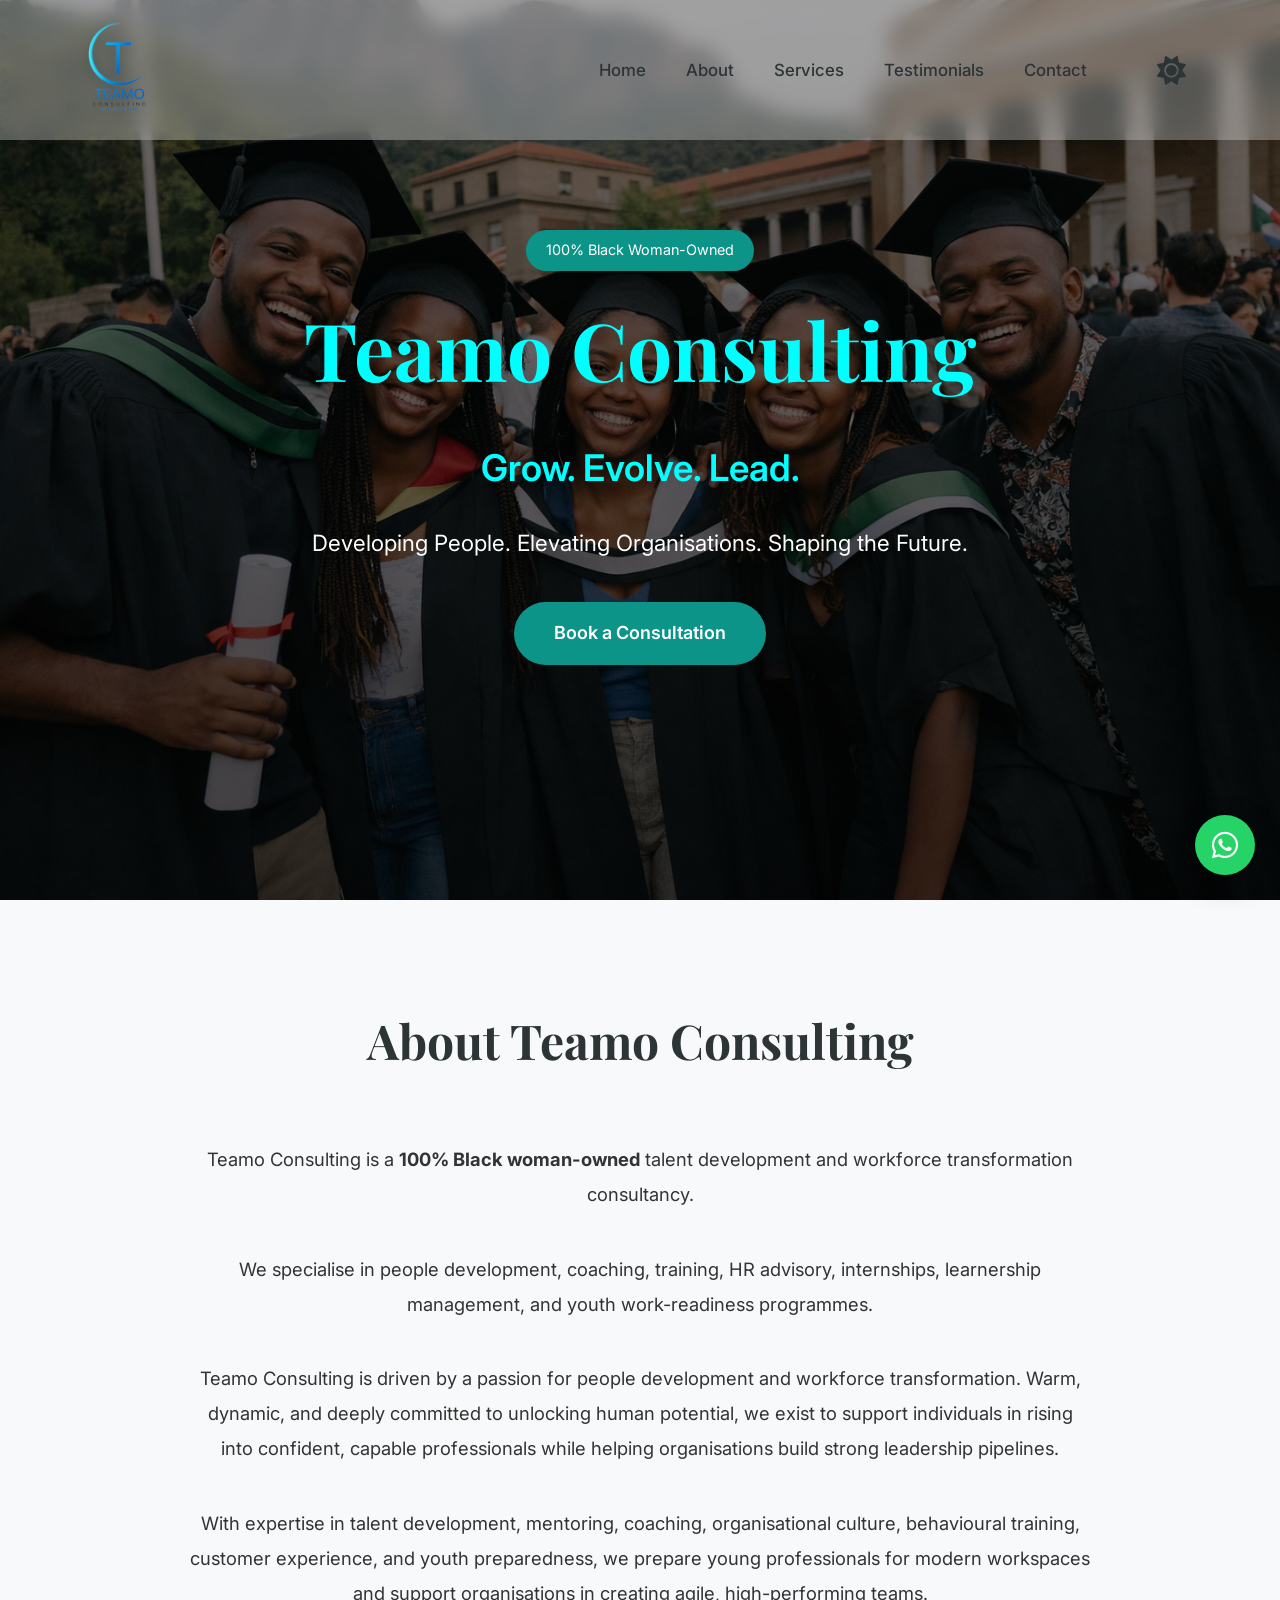
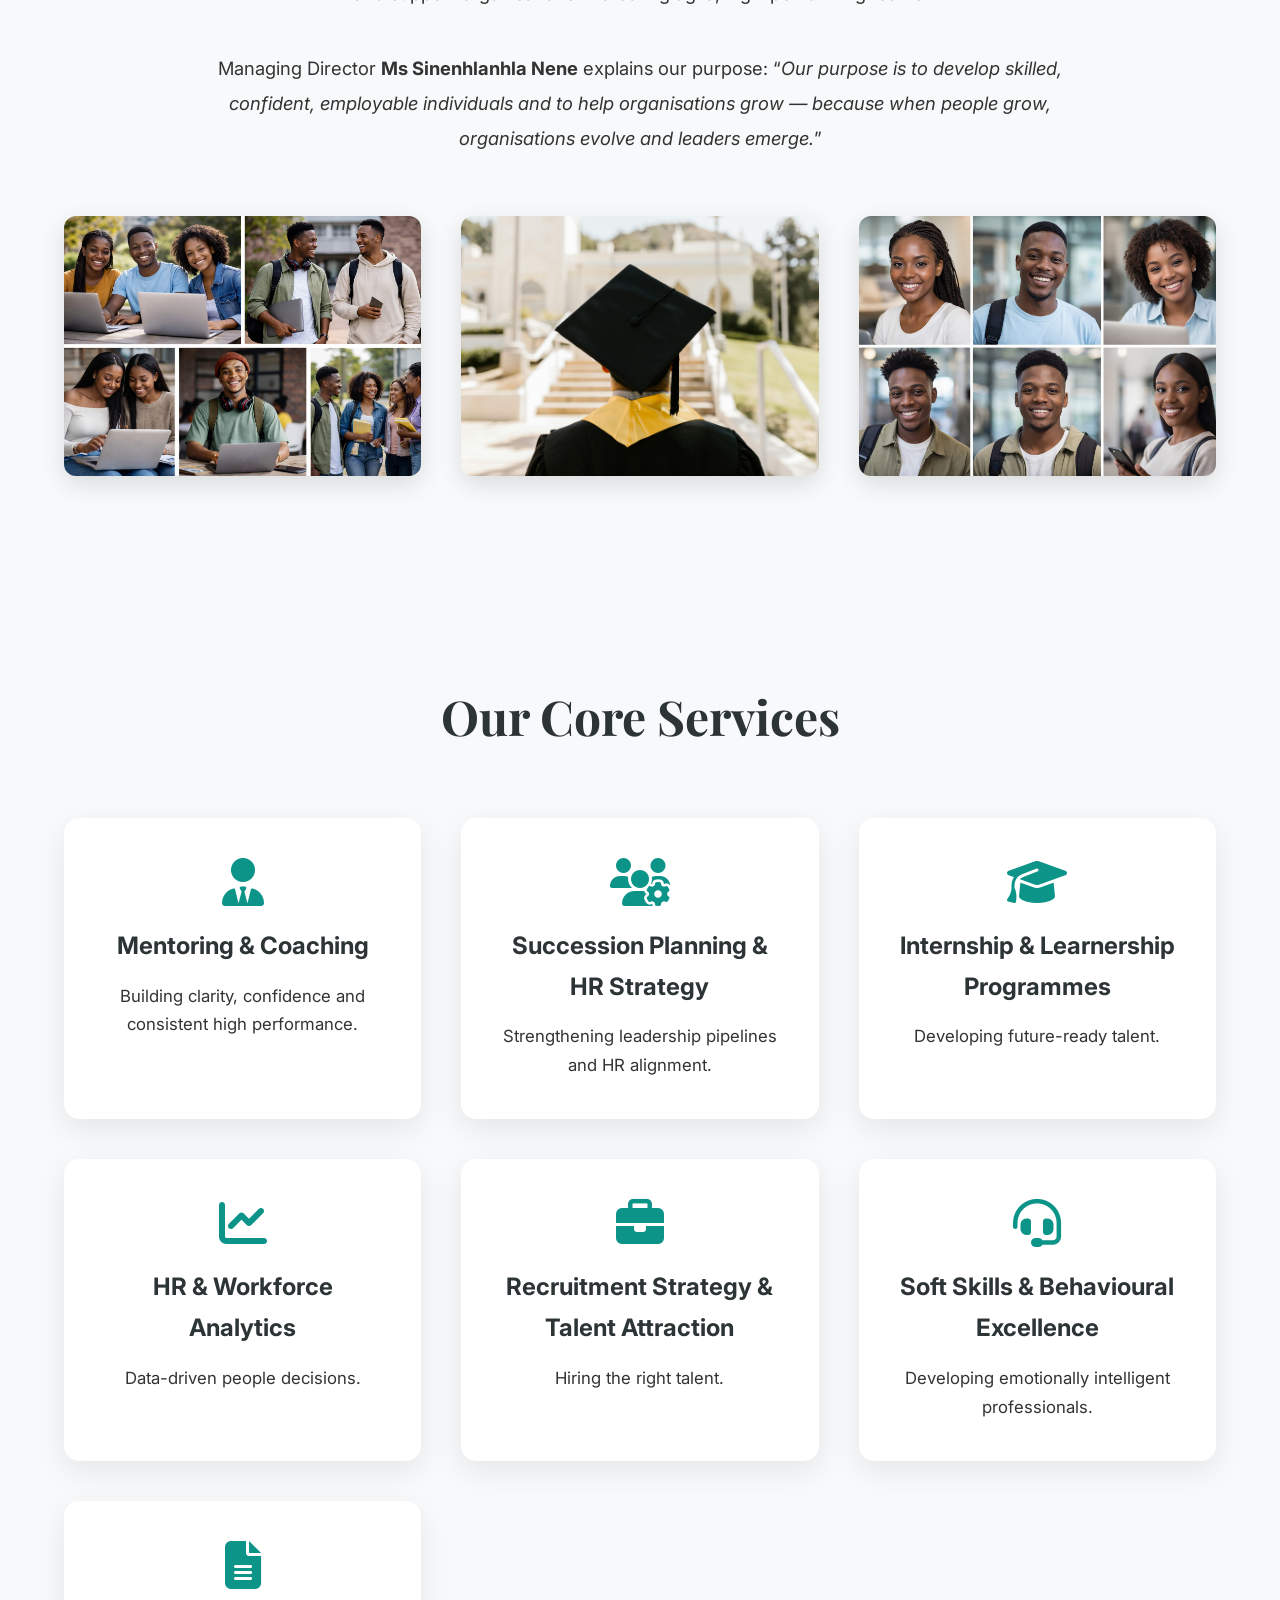
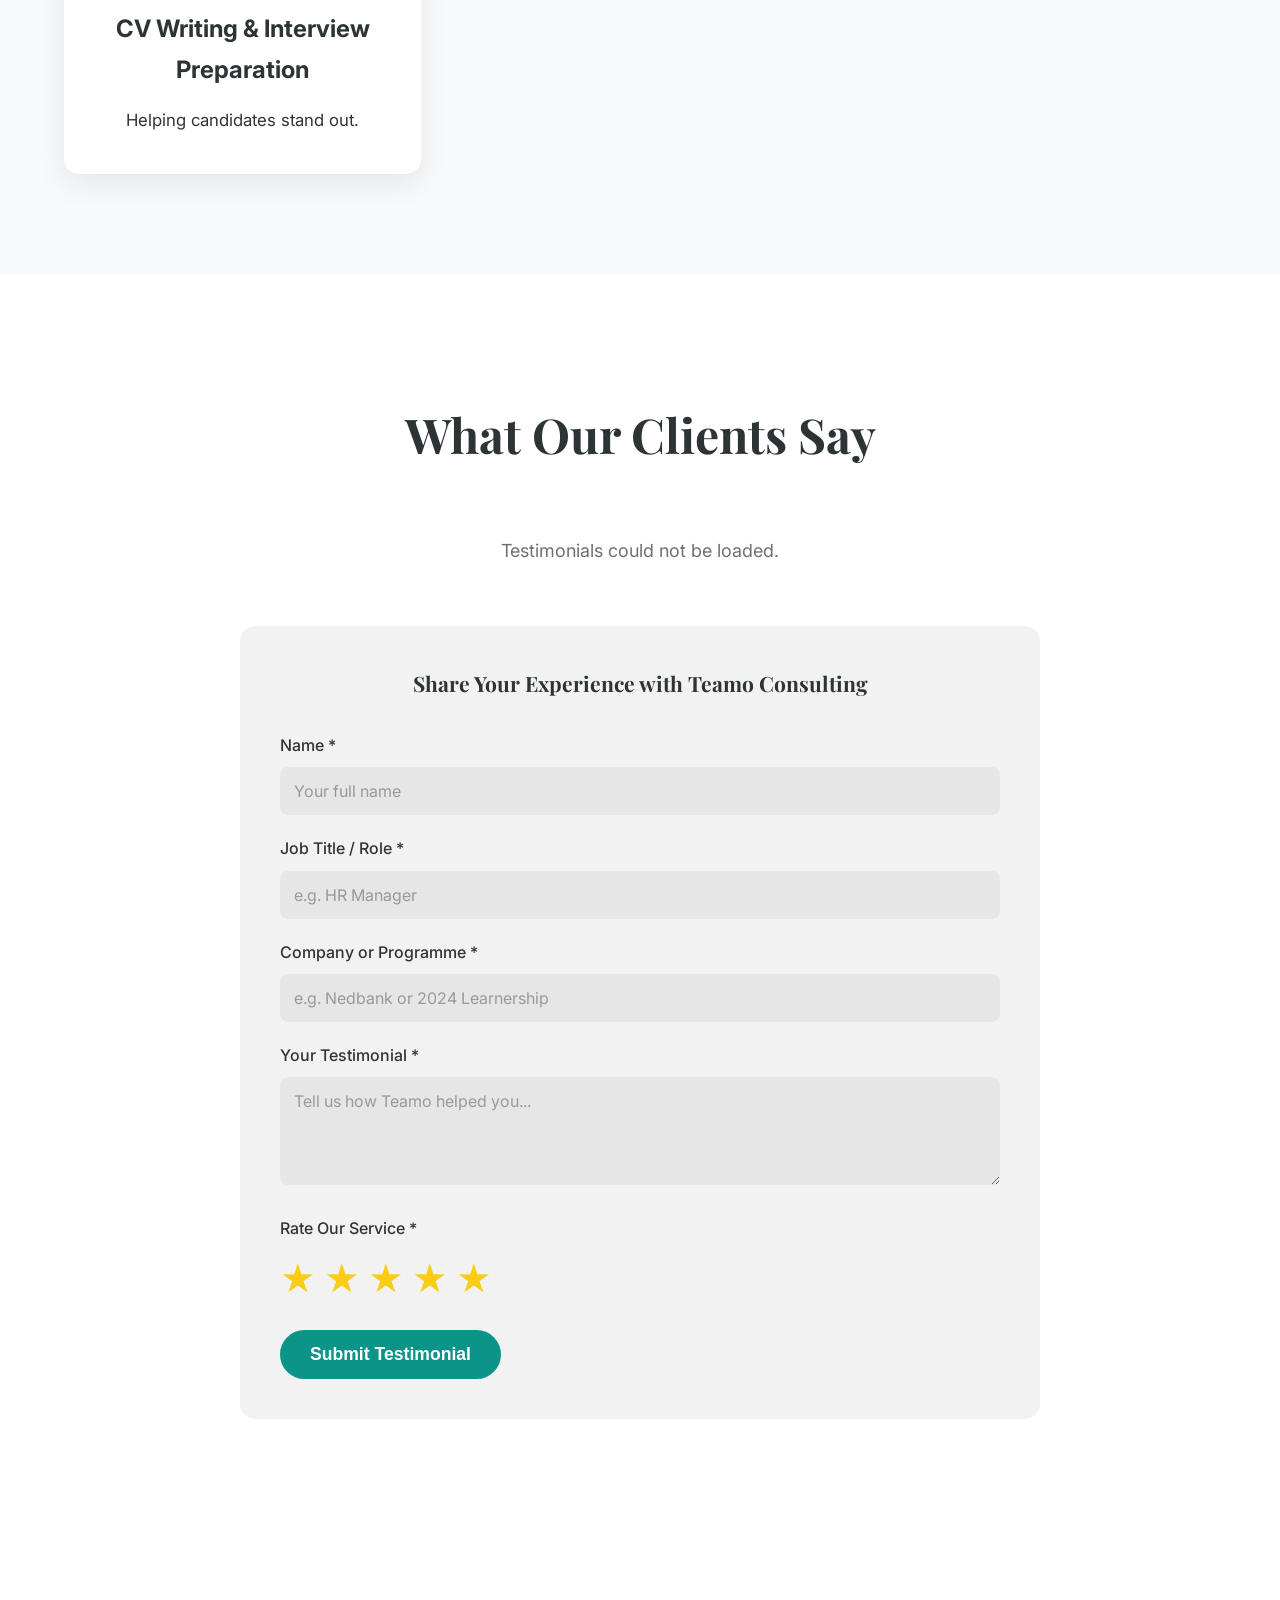
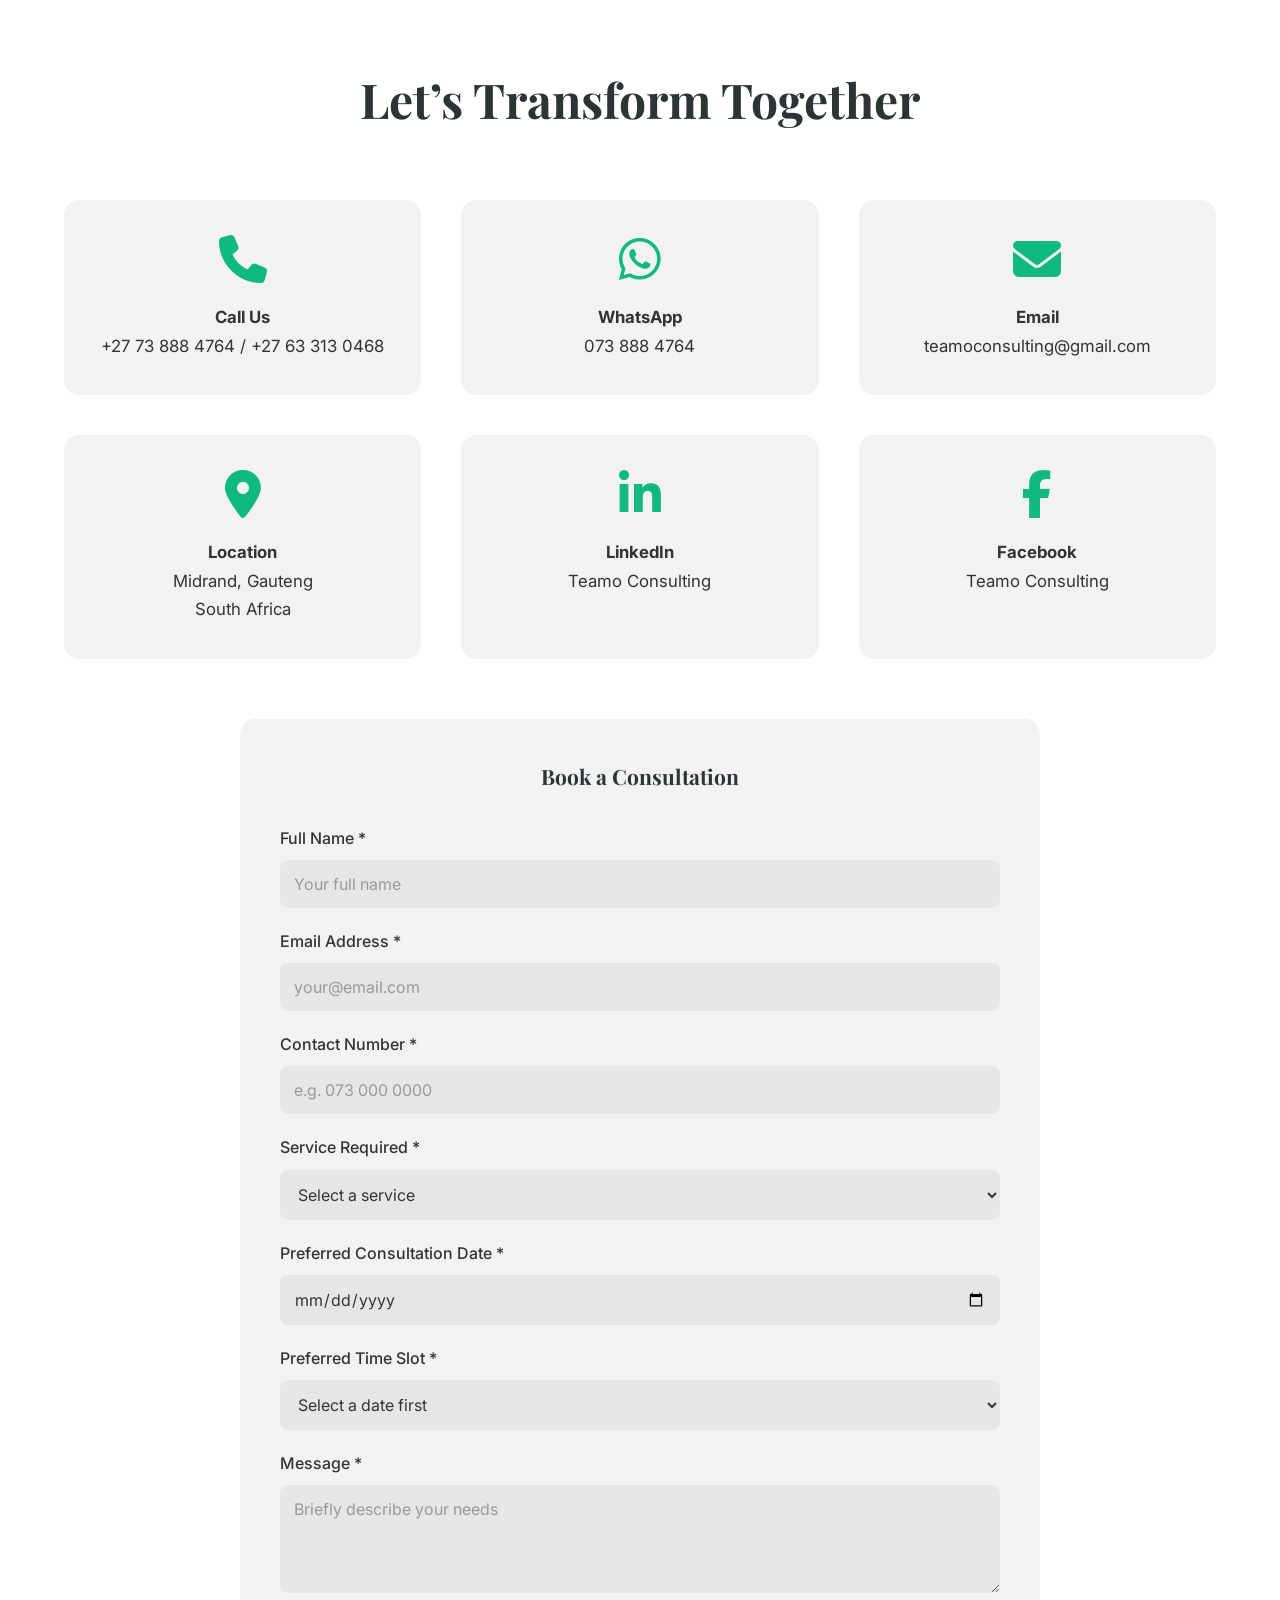
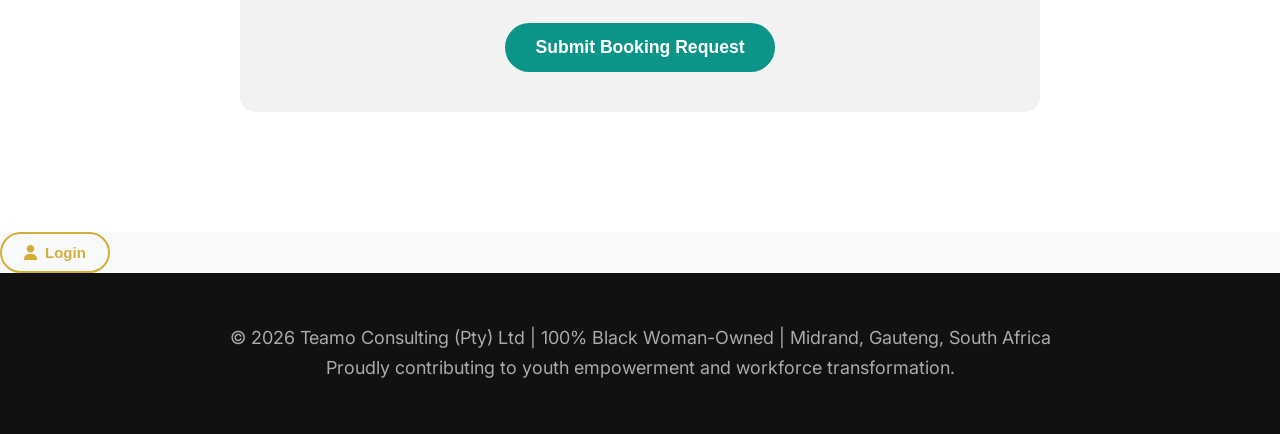
==== commit 6d21c785: "cloud console" ====
--- a/index.html
+++ b/index.html
@@ -4,407 +4,28 @@
     <meta charset="UTF-8">
     <meta name="viewport" content="width=device-width, initial-scale=1.0">
     <title>Teamo Consulting | People Development & Workforce Transformation</title>
+
     <meta name="description" content="100% Black woman-owned consultancy in South Africa specialising in coaching, talent development, internship & learnership management, work-readiness training, HR strategy, and B-BBEE aligned solutions.">
     <meta name="keywords" content="talent development, internship management, learnership programmes, work readiness training, HR consulting, B-BBEE training, SETA, QCTO, youth empowerment, black woman owned, South Africa">
 
-    <!-- Open Graph -->
     <meta property="og:title" content="Teamo Consulting – Grow. Evolve. Lead.">
     <meta property="og:description" content="We develop people. We build talent. We transform organisations.">
-    <meta property="og:image" content="https://dcassetcdn.com/design_img/1786579/67595/67595_9622505_1786579_e25cffca_image.jpg">
+    <meta property="og:image" content="images/teamo trans logo.png">
     <meta property="og:url" content="https://teamoconsulting.co.za">
     <meta property="og:type" content="website">
 
-    <!-- Fonts -->
     <link href="https://fonts.googleapis.com/css2?family=Inter:wght@300;400;500;600;700&family=Playfair+Display:wght@700&display=swap" rel="stylesheet">
     <link rel="stylesheet" href="https://cdnjs.cloudflare.com/ajax/libs/font-awesome/6.6.0/css/all.min.css">
 
-    <style>
-        :root {
-            --blue : #00FFFF;
-            --teal: #0d9488;
-            --charcoal: #2d3436;
-            --lightgrey: #f8f9fa;
-            --softgrey: #e9ecef;
-            --white: #ffffff;
-            --accent: #10b981;
-            --whatsapp: #25D366;
-            --section-bg-light: #ffffff;
-            --section-bg-dark: #121212;
-            --section-text-light: #333333;
-            --section-text-dark: #e0e0e0;
-        }
-        [data-theme="dark"] {
-            --charcoal: #f8f9fa;
-            --lightgrey: #121212;
-            --softgrey: #1e1e1e;
-            --white: #222222;
-            background:#0f0f0f; color:#e0e0e0;
-        }
-        * { margin:0; padding:0; box-sizing:border-box; transition:all 0.3s ease; }
-        body { font-family:'Inter',sans-serif; color:var(--section-text-light); line-height:1.7; background:var(--lightgrey); }
-        h1,h2,h3,h4 { font-family:'Playfair Display',serif; color:var(--white); }
-
-        header {
-            position:fixed; top:0; width:100%; background:rgba(255,255,255,0.30);
-            backdrop-filter:blur(10px); z-index:1000; padding:15px 0; box-shadow:0 2px 20px rgba(0,0,0,0.05);
-        }
-        [data-theme="dark"] header { background:rgba(18,18,18,0.30); }
-        nav { display:flex; justify-content:space-between; align-items:center; max-width:1400px; margin:0 auto; padding:0 5%; }
-        .logo-img { height:90px; width: 100px}
-        .nav-links { display:flex; gap:40px; align-items:center; }
-        .nav-links a { text-decoration:none; color:var(--charcoal); font-weight:500; }
-        .nav-links a:hover { color:var(--teal); }
-        .theme-toggle { background:none; border:none; font-size:1.8rem; cursor:pointer; color:var(--charcoal); display:flex; align-items:center; gap:8px; }
-        .theme-toggle i { transition:0.3s; }
-        .theme-toggle:hover i { transform:scale(1.2); }
-        .mobile-menu { display:none; font-size:1.8rem; cursor:pointer; color:var(--charcoal); }
-
-        .hero {
-            height:100vh;
-            background: linear-gradient(rgba(0,0,0,0.5), rgba(0,0,0,0.7)),
-            url('newBG.png') center/cover no-repeat;
-            display:flex;
-            flex-direction:column;
-            justify-content:center;
-            align-items:center;
-            text-align:center;
-            color:white;
-            padding:0 20px;
-
-        }
-        .whatsapp-float-pro {
-            position: fixed;
-            right: 25px;
-            bottom: 25px;
-            width: 60px;
-            height: 60px;
-            background: #25D366;
-            color: #ffffff;
-            border-radius: 50%;
-            display: flex;
-            align-items: center;
-            justify-content: center;
-            font-size: 30px;
-            box-shadow: 0 10px 30px rgba(0, 0, 0, 0.25);
-            z-index: 9999;
-            transition: all 0.3s ease;
-            animation: whatsappPulse 2s infinite;
-        }
-
-        .whatsapp-float-pro:hover {
-            transform: scale(1.12);
-            box-shadow: 0 15px 35px rgba(0, 0, 0, 0.35);
-            background: #1ebe5d;
-        }
-
-        @keyframes whatsappPulse {
-            0% {
-                box-shadow: 0 0 0 0 rgba(37, 211, 102, 0.6);
-            }
-            70% {
-                box-shadow: 0 0 0 18px rgba(37, 211, 102, 0);
-            }
-            100% {
-                box-shadow: 0 0 0 0 rgba(37, 211, 102, 0);
-            }
-        }
-
-        /* Mobile optimisation */
-        @media (max-width: 768px) {
-            .whatsapp-float-pro {
-                width: 55px;
-                height: 55px;
-                font-size: 26px;
-                right: 18px;
-                bottom: 18px;
-            }
-        }
-        .hero h1 { font-size:4.5rem; margin-bottom:20px; }
-        .hero .tagline { font-size:2rem; font-weight:600; color:var(--blue); margin:20px 0; }
-        .hero p { max-width:900px; font-size:1.3rem; margin:25px auto; }
-        .btn { display:inline-block; background:var(--teal); color:white; padding:16px 40px; border-radius:50px; text-decoration:none; font-weight:600; margin:15px; }
-        .btn:hover { background:#11766d; transform:translateY(-3px); }
-        .btn-outline { background:transparent; border:2px solid white; }
-        .btn-outline:hover { background:white; color:var(--charcoal); }
-
-        section { padding:100px 5%; max-width:1400px; margin:0 auto; }
-        h2 { font-size:3rem; text-align:center; margin-bottom:60px; color:var(--charcoal); }
-        .grid { display:grid; grid-template-columns:repeat(auto-fit,minmax(320px,1fr)); gap:40px; }
-        .card { background:var(--white); padding:40px; border-radius:15px; box-shadow:0 10px 30px rgba(0,0,0,0.08); text-align:center; }
-        .card:hover { transform:translateY(-10px); box-shadow:0 20px 40px rgba(0,0,0,0.12); }
-        .card i { font-size:3rem; color:var(--teal); margin-bottom:20px; }
-        .card img { width:100%; height:200px; object-fit:cover; border-radius:10px; margin-bottom:20px; }
-        .card h3 {
-            color: var(--charcoal); /* dark text for visibility */
-            font-family: 'Inter', sans-serif; /* change font style if you want */
-            font-size: 1.5rem; /* adjust size as needed */
-            margin-bottom: 15px;
-        }
-        .hero {
-            background-position: center center;
-            background-size: cover;
-            background-attachment: scroll;
-        }
-        @media (max-width: 768px) {
-
-            header {
-                padding: 10px 0;
-            }
-
-            .logo-img {
-                height: 120px;              /* Bigger logo */
-                width: auto;
-                filter:
-                        drop-shadow(0 4px 6px rgba(0,0,0,0.35))
-                        brightness(1.15)
-                        contrast(1.15);
-                transition: all 0.3s ease;
-            }
-
-            [data-theme="dark"] .logo-img {
-                filter:
-                        drop-shadow(0 4px 8px rgba(0,0,0,0.8))
-                        brightness(1.25)
-                        contrast(1.2);
-            }
-            @media (max-width: 768px) {
-                .logo-img {
-                    height: 75px;
-                }
-            }
-
-            .mobile-menu {
-                display: block;
-                font-size: 2rem;
-                padding: 10px;
-            }
-
-            .nav-links {
-                position: fixed;
-                top: 0;
-                right: -100%;
-                width: 80%;
-                height: 100vh;
-                background: var(--white);
-                flex-direction: column;
-                padding-top: 100px;
-                gap: 25px;
-                transition: right 0.4s ease;
-                z-index: 2000;
-            }
-
-            [data-theme="dark"] .nav-links {
-                background: #121212;
-            }
-
-            .nav-links.active {
-                right: 0;
-            }
-
-            .nav-links a {
-                font-size: 1.2rem;
-                padding: 12px;
-            }
-        }
-        @media (max-width: 768px) {
-            .hero {
-                height: auto;
-                padding: 120px 20px 80px;
-            }
-
-            .hero h1 {
-                font-size: 2.5rem;
-            }
-
-            .hero .tagline {
-                font-size: 1.3rem;
-            }
-
-            .hero p {
-                font-size: 1rem;
-            }
-
-            .btn {
-                padding: 14px 30px;
-                font-size: 1rem;
-                width: 100%;
-                max-width: 280px;
-                margin: 10px auto;
-                display: block;
-            }
-        }
-        @media (max-width: 768px) {
-            section {
-                padding: 70px 20px;
-            }
-
-            h2 {
-                font-size: 2rem;
-            }
-
-            .grid {
-                gap: 25px;
-            }
-
-            .card {
-                padding: 30px 25px;
-            }
-
-            .card i {
-                font-size: 2.5rem;
-            }
-        }
-        @media (max-width: 768px) {
-            .whatsapp-float {
-                bottom: 20px;
-                right: 20px;
-                width: 55px;
-                height: 55px;
-                font-size: 28px;
-            }
-        }
-
-        .testimonials, .contact {
-            background:var(--section-bg-light);
-            color:var(--section-text-light);
-            padding:120px 5%;
-        }
-        [data-theme="dark"] .testimonials, [data-theme="dark"] .contact {
-            background:var(--section-bg-dark);
-            color:var(--section-text-dark);
-        }
-
-        .testimonial-grid { display:grid; grid-template-columns:repeat(auto-fit,minmax(350px,1fr)); gap:40px; margin-bottom:60px; }
-        .testimonial {
-            background:rgba(0,0,0,0.05); padding:35px; border-radius:15px; backdrop-filter:blur(5px);
-            border-left:5px solid var(--teal);
-        }
-        [data-theme="dark"] .testimonial { background:rgba(255,255,255,0.1); }
-
-        .testimonial-form {
-            background:rgba(0,0,0,0.05); padding:40px; border-radius:15px; max-width:800px; margin:0 auto;
-        }
-        [data-theme="dark"] .testimonial-form { background:rgba(255,255,255,0.1); }
-
-        .form-group { margin-bottom:20px; }
-        label { display:block; margin-bottom:8px; font-weight:500; }
-        input, textarea { width:100%; padding:14px; border-radius:8px; border:none; background:rgba(0,0,0,0.05); color:inherit; font-family:inherit; }
-        [data-theme="dark"] input, [data-theme="dark"] textarea { background:rgba(255,255,255,0.1); }
-        input::placeholder, textarea::placeholder { color:#999; }
-        .rating { display:flex; gap:8px; font-size:2.2rem; cursor:pointer; }
-        .rating span { color:#ccc; }
-        .rating span.active, .rating span:hover { color:#facc15; }
-        button { background:var(--teal); color:white; padding:14px 30px; border:none; border-radius:50px; cursor:pointer; font-weight:600; font-size:1.1rem; }
-
-        .contact-grid { display:grid; grid-template-columns:repeat(auto-fit,minmax(280px,1fr)); gap:40px; margin-bottom:60px; }
-        .contact-box { background:rgba(0,0,0,0.05); padding:35px; border-radius:15px; text-align:center; transition:0.3s; }
-        .contact-box:hover { background:rgba(0,0,0,0.1); }
-        [data-theme="dark"] .contact-box { background:rgba(255,255,255,0.1); }
-        [data-theme="dark"] .contact-box:hover { background:rgba(255,255,255,0.2); }
-        .contact-icon { font-size:3rem; color:var(--accent); margin-bottom:20px; }
-
-        .whatsapp-float {
-            position:fixed; bottom:30px; right:30px; width:60px; height:60px; background:var(--whatsapp);
-            color:white; border-radius:50%; text-align:center; font-size:32px; box-shadow:0 4px 20px rgba(0,0,0,0.3); z-index:999;
-            animation:pulse 2s infinite;
-        }
-        .whatsapp-float:hover { transform:scale(1.1); }
-        @keyframes pulse { 0%{box-shadow:0 0 0 0 rgba(37,211,102,0.7)} 70%{box-shadow:0 0 0 15px rgba(37,211,102,0)} 100%{box-shadow:0 0 0 0 rgba(37,211,102,0)} }
-
-        .badge { display:inline-block; background:var(--teal); color:white; padding:8px 20px; border-radius:30px; font-size:0.9rem; margin:10px 5px; }
-
-        footer { background:#111; color:#aaa; padding:50px 5%; text-align:center; }
-        [data-theme="dark"] footer { background:#000; }
-
-        @media (max-width:768px) {
-            .nav-links { display:none; position:fixed; top:0; right:0; height:100vh; width:70%; background:var(--white); flex-direction:column; padding-top:100px; box-shadow:-5px 0 15px rgba(0,0,0,0.2); }
-            [data-theme="dark"] .nav-links { background:#222; }
-            .nav-links.active { display:flex; }
-            .mobile-menu { display:block; }
-            .hero h1 { font-size:3rem; }
-            .hero .tagline { font-size:1.5rem; }
-        }
-        .hero h1 {
-            color: #00FFFF !important;
-        }
-        /* Ensure specific headings are visible in both light & dark mode */
-        .adaptive-heading {
-            color: var(--charcoal);
-        }
-
-        [data-theme="dark"] .adaptive-heading {
-            color: var(--section-text-dark);
-        }
-        .grid {
-            display:grid;
-            grid-template-columns:repeat(auto-fit,minmax(320px,1fr));
-            gap:40px;
-        }
-
-        /* About section image sizing – 3 images clean layout */
-        #about .grid img {
-            width: 100%;
-            max-width: 400px;     /* perfect size for 3 images */
-            height: 260px;        /* consistent height */
-            object-fit: cover;
-            border-radius: 12px;
-            margin: 0 auto;       /* centers images */
-            box-shadow: 0 8px 25px rgba(0,0,0,0.12);
-        }
-
-        /* Hide close button on desktop */
-        @media (min-width: 769px) {
-            .close-menu {
-                display: none;
-            }
-        }
-        .service-card {
-            position: relative;
-        }
-
-        /* Default (Light Mode) */
-        .service-detail {
-            display: none;
-            margin-top: 15px;
-            background: #ffffff;
-            color: #333333;
-            padding: 30px;
-            border-radius: 15px;
-            font-size: 0.95rem;
-            line-height: 1.6;
-            box-shadow: 0 10px 30px rgba(0,0,0,0.12);
-        }
-
-        /* Dark Mode */
-        [data-theme="dark"] .service-detail {
-            background: #1e1e1e;
-            color: #e0e0e0;
-            box-shadow: 0 10px 30px rgba(0,0,0,0.6);
-        }
-
-        /* Show on hover / tap */
-        .service-card:hover .service-detail,
-        .service-card:focus-within .service-detail {
-            display: block;
-        }
-
-
-        /* Mobile-friendly (tap shows content) */
-        @media (max-width: 768px) {
-            .service-card:active .service-detail {
-                opacity: 1;
-                visibility: visible;
-                transform: translateY(0);
-            }
-        }
-
-    </style>
+    <link rel="stylesheet" href="css/style.css">
 </head>
+
 <body data-theme="light">
 
 <header>
     <nav>
-        <img src="teamo%20trans%20logo.png" alt="Teamo Consulting Logo" class="logo-img">
+        <img src="images/teamo%20trans%20logo.png" alt="Teamo Consulting Logo" class="logo-img">
+
         <div class="nav-links" id="navLinks">
             <a href="#home" onclick="closeMenu()">Home</a>
             <a href="#about" onclick="closeMenu()">About</a>
@@ -417,56 +38,63 @@
                 <i class="fas fa-moon" id="moonIcon" style="display:none;"></i>
             </button>
         </div>
-        <i class="fas fa-bars mobile-menu" onclick="document.getElementById('navLinks').classList.toggle('active')"></i>
+
+        <i class="fas fa-bars mobile-menu" onclick="toggleMenu()"></i>
     </nav>
 </header>
 
 <section class="hero" id="home">
+    <div class="section-inner">
     <span class="badge">100% Black Woman-Owned</span>
     <h1>Teamo Consulting</h1>
     <p class="tagline">Grow. Evolve. Lead.</p>
-    <p style="max-width:900px; margin:30px auto; font-size:1.2rem;">
+    <p class="hero-description">
         Developing People. Elevating Organisations. Shaping the Future.
     </p>
     <div>
         <a href="#contact" class="btn">Book a Consultation</a>
     </div>
+    </div>
 </section>
 
 <section id="about">
+    <div class="section-inner">
     <h2>About Teamo Consulting</h2>
 
-    <p style="text-align:center; max-width:900px; margin:0 auto 40px;">
+    <p class="section-text">
         Teamo Consulting is a <strong>100% Black woman-owned</strong> talent development and workforce transformation consultancy.
     </p>
 
-    <p style="text-align:center; max-width:900px; margin:0 auto 40px;">
+    <p class="section-text">
         We specialise in people development, coaching, training, HR advisory, internships, learnership management, and youth work-readiness programmes.
     </p>
 
-    <p style="text-align:center; max-width:900px; margin:0 auto 40px;">
+    <p class="section-text">
         Teamo Consulting is driven by a passion for people development and workforce transformation. Warm, dynamic, and deeply committed to unlocking human potential, we exist to support individuals in rising into confident, capable professionals while helping organisations build strong leadership pipelines.
     </p>
 
-    <p style="text-align:center; max-width:900px; margin:0 auto 40px;">
+    <p class="section-text">
         With expertise in talent development, mentoring, coaching, organisational culture, behavioural training, customer experience, and youth preparedness, we prepare young professionals for modern workspaces and support organisations in creating agile, high-performing teams.
     </p>
 
-    <p style="text-align:center; max-width:900px; margin:0 auto 60px;">
-        Managing Director<b> Ms Sinenhlanhla Nene </b>explains our purpose: “<i>Our purpose is to develop skilled, confident, employable individuals and to help organisations grow — because when people grow, organisations evolve and leaders emerge.</i>”
+    <p class="section-text about-quote">
+        Managing Director <b>Ms Sinenhlanhla Nene</b> explains our purpose:
+        “<i>Our purpose is to develop skilled, confident, employable individuals and to help organisations grow — because when people grow, organisations evolve and leaders emerge.</i>”
     </p>
 
     <div class="grid">
-        <img src="learners2.jpeg" alt="Diverse team in training workshop">
-        <img src="cap.jpg" alt="Graduation and achievement moment">
-        <img src="learners.jpeg" alt="Corporate training session">
+        <img src="images/learners2.jpeg" alt="Diverse team in training workshop">
+        <img src="images/cap.jpg" alt="Graduation and achievement moment">
+        <img src="images/learners.jpeg" alt="Corporate training session">
+    </div>
     </div>
 </section>
 
 <section id="services">
+    <div class="section-inner">
     <h2>Our Core Services</h2>
+
     <div class="grid">
-
         <div class="card service-card">
             <i class="fas fa-user-tie"></i>
             <h3>Mentoring & Coaching</h3>
@@ -529,36 +157,41 @@
                 Empowering job seekers to confidently present their value. Through professional CV enhancement and structured interview coaching, we help candidates articulate their strengths, stand out in competitive markets, and secure meaningful opportunities.
             </div>
         </div>
-
+    </div>
     </div>
 </section>
 
 <section class="testimonials" id="testimonials">
+    <div class="section-inner">
     <h2>What Our Clients Say</h2>
+
     <div class="testimonial-grid" id="testimonialsList">
-        <p style="grid-column:1/-1; text-align:center; opacity:0.7;">No testimonials yet. Be the first to share your experience!</p>
+        <p class="empty-message">No approved testimonials yet.</p>
     </div>
 
     <div class="testimonial-form">
-        <h3 class="adaptive-heading" style="text-align:center; margin-bottom:30px;">
-            Share Your Experience with Teamo Consulting
-        </h3>
+        <h3 class="adaptive-heading">Share Your Experience with Teamo Consulting</h3>
+
         <div class="form-group">
             <label>Name *</label>
             <input type="text" id="name" placeholder="Your full name" required>
         </div>
+
         <div class="form-group">
             <label>Job Title / Role *</label>
             <input type="text" id="title" placeholder="e.g. HR Manager" required>
         </div>
+
         <div class="form-group">
             <label>Company or Programme *</label>
             <input type="text" id="company" placeholder="e.g. Nedbank or 2024 Learnership" required>
         </div>
+
         <div class="form-group">
             <label>Your Testimonial *</label>
             <textarea id="message" rows="4" placeholder="Tell us how Teamo helped you..." required></textarea>
         </div>
+
         <div class="form-group">
             <label>Rate Our Service *</label>
             <div class="rating" id="rating">
@@ -569,111 +202,127 @@
                 <span onclick="setRating(5)">★</span>
             </div>
         </div>
+
         <button onclick="submitTestimonial()">Submit Testimonial</button>
     </div>
+    </div>
 </section>
 
 <section class="contact" id="contact">
+    <div class="section-inner">
     <h2>Let’s Transform Together</h2>
+
     <div class="contact-grid">
         <div class="contact-box">
-            <a href="tel:+27738884764/+27633130468" style="text-decoration:none; color:inherit;">
+            <a href="tel:+27738884764" class="contact-link">
                 <i class="fas fa-phone contact-icon"></i>
-                <p><strong>Call Us</strong><br>+2773 888 4764/+2763 313 0468</p>
-            </a>
-        </div>
-        <div class="contact-box">
-            <a href="https://wa.me/27738884764?text=Hi%20Teamo%20Consulting!%20I'd%20like%20to%20book%20a%20consultation." style="text-decoration:none; color:inherit;">
+                <p><strong>Call Us</strong><br>+27 73 888 4764 / +27 63 313 0468</p>
+            </a>
+        </div>
+
+        <div class="contact-box">
+            <a href="https://wa.me/27738884764?text=Hi%20Teamo%20Consulting!%20I'd%20like%20to%20book%20a%20consultation." class="contact-link" target="_blank">
                 <i class="fab fa-whatsapp contact-icon"></i>
                 <p><strong>WhatsApp</strong><br>073 888 4764</p>
             </a>
         </div>
-        <div class="contact-box">
-            <a href="mailto:teamoconsulting@gmail.com" style="text-decoration:none; color:inherit;">
+
+        <div class="contact-box">
+            <a href="mailto:teamoconsulting@gmail.com" class="contact-link">
                 <i class="fas fa-envelope contact-icon"></i>
                 <p><strong>Email</strong><br>teamoconsulting@gmail.com</p>
             </a>
         </div>
-        <div class="contact-box">
-            <a href="https://www.google.com/maps/search/?api=1&query=Midrand,Gauteng,South+Africa" target="_blank" style="text-decoration:none; color:inherit;">
+
+        <div class="contact-box">
+            <a href="https://www.google.com/maps/search/?api=1&query=Midrand,Gauteng,South+Africa" target="_blank" class="contact-link">
                 <i class="fas fa-location-dot contact-icon"></i>
                 <p><strong>Location</strong><br>Midrand, Gauteng<br>South Africa</p>
             </a>
         </div>
-        <div class="contact-box">
-            <a href="https://www.linkedin.com/company/teamo-consulting/" target="_blank" style="text-decoration:none; color:inherit;">
+
+        <div class="contact-box">
+            <a href="https://www.linkedin.com/company/teamo-consulting/" target="_blank" class="contact-link">
                 <i class="fab fa-linkedin-in contact-icon"></i>
                 <p><strong>LinkedIn</strong><br>Teamo Consulting</p>
             </a>
         </div>
-    </div>
-</section>
-<div class="testimonial-form" style="margin-top:60px;">
-    <h3 class="adaptive-heading" style="text-align:center; margin-bottom:30px;">
-        Book a Consultation
-    </h3>
-
-    <form onsubmit="sendBooking(event)">
-        <div class="form-group">
-            <label>Full Name *</label>
-            <input type="text" id="b_name" placeholder="Your full name" required>
-        </div>
-
-        <div class="form-group">
-            <label>Email Address *</label>
-            <input type="email" id="b_email" placeholder="your@email.com" required>
-        </div>
-
-        <div class="form-group">
-            <label>Contact Number *</label>
-            <input type="tel" id="b_phone" placeholder="e.g. 073 000 0000" required>
-        </div>
-
-        <div class="form-group">
-            <label>Service Required *</label>
-            <select id="b_service" required style="width:100%; padding:14px; border-radius:8px; border:none;">
-                <option value="">Select a service</option>
-                <option>Coaching & Mentorship</option>
-                <option>HR Strategy Development</option>
-                <option>Internship / Learnership Management</option>
-                <option>Youth Work-Readiness Programme</option>
-                <option>CV Writing & Interview Coaching</option>
-                <option>Other</option>
-            </select>
-        </div>
-        <div class="form-group">
-            <label>Preferred Consultation Date *</label>
-            <input type="date" id="b_date" required onchange="updateTimeSlots()">
-        </div>
-
-        <div class="form-group">
-            <label>Preferred Time Slot *</label>
-            <select id="b_time" required style="width:100%; padding:14px; border-radius:8px; border:none;">
-                <option value="">Select a date first</option>
-                <option>08:00</option>
-                <option>09:00</option>
-                <option>10:00</option>
-                <option>11:00</option>
-                <option>12:00</option>
-                <option>13:00</option>
-                <option>14:00</option>
-                <option>15:00</option>
-                <option>16:00</option>
-            </select>
-        </div>
-
-        <p id="bookingNotice" style="display:none; text-align:center; margin-bottom:15px; font-weight:500;"></p>
-
-        <div class="form-group">
-            <label>Message *</label>
-            <textarea id="b_message" rows="4" placeholder="Briefly describe your needs" required></textarea>
-        </div>
-
-        <div style="text-align:center;">
-            <button type="submit">Submit Booking Request</button>
-        </div>
-    </form>
-</div>
+        <div class="contact-box">
+            <a href="https://web.facebook.com/profile.php?id=61589269207605"
+               target="_blank"
+               class="contact-link">
+
+                <i class="fab fa-facebook-f contact-icon"></i>
+
+                <p>
+                    <strong>Facebook</strong><br>
+                    Teamo Consulting
+                </p>
+            </a>
+        </div>
+    </div>
+
+    <div class="testimonial-form booking-form-wrapper">
+        <h3 class="adaptive-heading">Book a Consultation</h3>
+
+        <form id="bookingForm" onsubmit="sendBooking(event)">
+            <div class="form-group">
+                <label>Full Name *</label>
+                <input type="text" id="b_name" placeholder="Your full name" required>
+            </div>
+
+            <div class="form-group">
+                <label>Email Address *</label>
+                <input type="email" id="b_email" placeholder="your@email.com" required>
+            </div>
+
+            <div class="form-group">
+                <label>Contact Number *</label>
+                <input type="tel" id="b_phone" placeholder="e.g. 073 000 0000" required>
+            </div>
+            <div class="form-group">
+                <label>Service Required *</label>
+                <select id="b_service" required>
+                    <option value="">Select a service</option>
+                    <option>Coaching & Mentorship</option>
+                    <option>HR Strategy Development</option>
+                    <option>Internship / Learnership Management</option>
+                    <option>Youth Work-Readiness Programme</option>
+                    <option>CV Writing & Interview Coaching</option>
+                    <option>Other</option>
+                </select>
+            </div>
+
+            <div class="form-group">
+                <label>Preferred Consultation Date *</label>
+                <input type="date" id="b_date" required onchange="updateTimeSlots()">
+            </div>
+
+            <div class="form-group">
+                <label>Preferred Time Slot *</label>
+                <select id="b_time" required>
+                    <option value="">Select a date first</option>
+                </select>
+            </div>
+
+            <p id="bookingNotice"></p>
+
+            <div class="form-group">
+                <label>Message *</label>
+                <textarea id="b_message" rows="4" placeholder="Briefly describe your needs" required></textarea>
+            </div>
+
+            <div class="center">
+                <button type="submit">Submit Booking Request</button>
+            </div>
+        </form>
+    </div>
+    </div>
+</section>
+<button type="button" class="login-btn" onclick="goToLogin()">
+    <i class="fas fa-user"></i>
+    Login
+</button>
 <a href="https://wa.me/27633130468?text=Hello%20Teamo%20Consulting%2C%20I%20would%20like%20to%20book%20a%20consultation.%20Please%20assist%20me%20with%20the%20next%20steps."
    class="whatsapp-float-pro"
    target="_blank"
@@ -681,318 +330,11 @@
     <i class="fab fa-whatsapp"></i>
 </a>
 
-
 <footer>
     <p>© 2026 Teamo Consulting (Pty) Ltd | 100% Black Woman-Owned | Midrand, Gauteng, South Africa</p>
     <p>Proudly contributing to youth empowerment and workforce transformation.</p>
 </footer>
 
-<script>
-    document.addEventListener('DOMContentLoaded', function() {
-        const dateInput = document.getElementById('b_date');
-        if (dateInput) {
-            const today = new Date().toISOString().split('T')[0];
-            dateInput.setAttribute('min', today);
-        }
-    });
-    // Dark/Light Mode Toggle
-    function toggleTheme() {
-        const body = document.body;
-        const current = body.getAttribute('data-theme');
-        const newTheme = current === 'dark' ? 'light' : 'dark';
-        body.setAttribute('data-theme', newTheme);
-        localStorage.setItem('theme', newTheme);
-        document.getElementById('sunIcon').style.display = newTheme === 'dark' ? 'none' : 'inline';
-        document.getElementById('moonIcon').style.display = newTheme === 'dark' ? 'inline' : 'none';
-    }
-    if (localStorage.getItem('theme') === 'dark') {
-        document.body.setAttribute('data-theme', 'dark');
-        document.getElementById('sunIcon').style.display = 'none';
-        document.getElementById('moonIcon').style.display = 'inline';
-    }
-
-    // Testimonial System
-    let currentRating = 5;
-    function setRating(r) {
-        currentRating = r;
-        document.querySelectorAll('#rating span').forEach((s, i) => {
-            s.classList.toggle('active', i < r);
-        });
-    }
-    function submitTestimonial() {
-        const name = document.getElementById('name').value.trim();
-        const title = document.getElementById('title').value.trim();
-        const company = document.getElementById('company').value.trim();
-        const message = document.getElementById('message').value.trim();
-
-        if (!name || !title || !company || !message) {
-            showCustomAlert('Please fill in all fields', 'error');
-            return;
-        }
-
-        const testimonial = {
-            name,
-            title,
-            company,
-            message,
-            rating: currentRating,
-            date: new Date().toLocaleDateString('en-ZA')
-        };
-
-        let list = JSON.parse(localStorage.getItem('teamo_testimonials') || '[]');
-        list.unshift(testimonial);
-        localStorage.setItem('teamo_testimonials', JSON.stringify(list));
-
-        renderTestimonials();
-
-        // Clear form
-        document.getElementById('name').value = '';
-        document.getElementById('title').value = '';
-        document.getElementById('company').value = '';
-        document.getElementById('message').value = '';
-        setRating(5);
-
-        // Custom thank you message
-        let thankYouMsg = 'Thank you! Your testimonial is now live!';
-
-        if (currentRating === 5) {
-            thankYouMsg = 'Thank you so much for your amazing feedback!';
-        }
-
-        showCustomAlert(thankYouMsg, 'success');
-    }
-    function renderTestimonials() {
-        const container = document.getElementById('testimonialsList');
-        const list = JSON.parse(localStorage.getItem('teamo_testimonials') || '[]');
-        if (list.length === 0) {
-            container.innerHTML = '<p style="grid-column:1/-1; text-align:center; opacity:0.7;">No testimonials yet. Be the first to share your experience!</p>';
-            return;
-        }
-        container.innerHTML = list.map(t => `
-            <div class="testimonial">
-                <div class="stars">${'★'.repeat(t.rating)}${'☆'.repeat(5-t.rating)}</div>
-                <p>"${t.message}"</p>
-                <strong>— ${t.name}, ${t.title}<br><small>${t.company} • ${t.date}</small></strong>
-            </div>
-        `).join('');
-    }
-    window.onload = renderTestimonials;
-</script>
-<script>
-    const workingSlots = [
-        "08:00",
-        "09:00",
-        "10:00",
-        "11:00",
-        "12:00",
-        "13:00",
-        "14:00",
-        "15:00",
-        "16:00"
-    ];
-
-    function updateTimeSlots() {
-        const dateInput = document.getElementById('b_date');
-        const timeSelect = document.getElementById('b_time');
-        const notice = document.getElementById('bookingNotice');
-        const submitButton = document.querySelector('#booking-form button[type="submit"]'); // adjust selector if needed
-
-        // Reset everything first
-        timeSelect.innerHTML = '';
-        notice.style.display = 'none';
-        notice.textContent = '';
-        notice.className = ''; // remove error class if you added it
-        if (submitButton) submitButton.disabled = false;
-
-        if (!dateInput.value) {
-            timeSelect.innerHTML = '<option value="">Select a date first</option>';
-            return;
-        }
-
-        const selectedDate = new Date(dateInput.value);
-        const today = new Date();
-        today.setHours(0, 0, 0, 0);
-
-        // ────────────────────────────────────────────────
-        // Check for past date
-        // ────────────────────────────────────────────────
-        if (selectedDate < today) {
-            showErrorNotice(notice, 'This date has already passed. Please choose a future date.');
-            timeSelect.innerHTML = '<option value="">Invalid date selected</option>';
-            if (submitButton) submitButton.disabled = true;
-            return;
-        }
-
-        // ────────────────────────────────────────────────
-        // Check for weekend
-        // ────────────────────────────────────────────────
-        const day = selectedDate.getDay();
-        if (day === 0 || day === 6) {
-            showErrorNotice(notice, 'We are closed on weekends. Please select a weekday (Monday–Friday).');
-            timeSelect.innerHTML = '<option value="">Weekend not available</option>';
-            if (submitButton) submitButton.disabled = true;
-            return;
-        }
-
-        // Valid date → show available times
-        timeSelect.innerHTML = '<option value="">Select a time slot</option>';
-        workingSlots.forEach(slot => {
-            const option = document.createElement('option');
-            option.value = slot;
-            option.textContent = slot;
-            timeSelect.appendChild(option);
-        });
-
-        // Optional: re-enable button if needed
-        if (submitButton) submitButton.disabled = false;
-    }
-    function closeMenu() {
-        document.getElementById('navLinks').classList.remove('active');
-    }
-
-    function sendBooking(e) {
-        e.preventDefault();
-
-        const name = b_name.value.trim();
-        const email = b_email.value.trim();
-        const phone = b_phone.value.trim();
-        const dateValue = b_date.value;
-        const timeValue = b_time.value;
-        const service = b_service.value;
-        const message = b_message.value.trim();
-        const notice = document.getElementById('bookingNotice');
-
-        // Reset notice
-        notice.style.display = 'none';
-        notice.textContent = '';
-
-        // ────────────────────────────────────────────────
-        // NEW: Validate date is not in the past and not weekend
-        // ────────────────────────────────────────────────
-        if (!dateValue) {
-            notice.style.display = 'block';
-            notice.style.color = '#ef4444';
-            notice.textContent = 'Please select a date.';
-            return;
-        }
-
-        const selectedDate = new Date(dateValue);
-        const today = new Date();
-        today.setHours(0, 0, 0, 0); // Normalize to start of today
-
-        // Check if date is in the past
-        if (selectedDate < today) {
-            notice.style.display = 'block';
-            notice.style.color = '#ef4444';
-            notice.textContent = 'The selected date has already passed. Please choose a future date.';
-            return;
-        }
-
-        // Check if weekend (Sunday = 0, Saturday = 6)
-        const day = selectedDate.getDay();
-        if (day === 0 || day === 6) {
-            notice.style.display = 'block';
-            notice.style.color = '#ef4444';
-            notice.textContent = 'We are closed on weekends. Please select a weekday (Monday–Friday).';
-            return;
-        }
-
-        // ────────────────────────────────────────────────
-        // Existing after-hours check (optional – kept as is)
-        // ────────────────────────────────────────────────
-        let isAfterHours = false;
-        if (timeValue) {
-            const [h, m] = timeValue.split(':').map(Number);
-            isAfterHours = h > 16 || (h === 16 && m > 30);
-        }
-
-        let responseNote = '';
-        let noticeColor = '#0d9488'; // default green
-
-        if (isAfterHours || !timeValue) {
-            responseNote = 'Your request has been received. Please note that this booking falls outside our working hours. We will get back to you during the next working day.';
-            noticeColor = '#b45309'; // amber/orange
-        } else {
-            responseNote = 'Your booking request has been received. We will contact you shortly to confirm. Thank you for reaching out to Teamo Consulting!';
-        }
-
-        notice.style.display = 'block';
-        notice.style.color = noticeColor;
-        notice.textContent = responseNote;
-
-        // Proceed to WhatsApp only if we didn't return early
-        const whatsappMessage = encodeURIComponent(
-            `📌 *New Consultation Booking*
-
-────────────────────
-*Name:* ${name}
-*Email:* ${email}
-*Phone:* ${phone}
-*Preferred Date:* ${dateValue}
-*Time Slot:* ${timeValue || 'Outside working hours'}
-*Service:* ${service}
-────────────────────
-*Message:*
-${message}
-`
-        );
-
-        window.open(
-            `https://wa.me/27738884764?text=${whatsappMessage}`,
-            '_blank'
-        );
-    }
-    function showCustomAlert(message, type = 'success') {
-        // Remove any existing alert
-        const existing = document.getElementById('custom-alert');
-        if (existing) existing.remove();
-
-        const alertDiv = document.createElement('div');
-        alertDiv.id = 'custom-alert';
-        alertDiv.style.position = 'fixed';
-        alertDiv.style.top = '20px';
-        alertDiv.style.left = '50%';
-        alertDiv.style.transform = 'translateX(-50%)';
-        alertDiv.style.padding = '16px 32px';
-        alertDiv.style.borderRadius = '12px';
-        alertDiv.style.color = 'white';
-        alertDiv.style.fontWeight = '500';
-        alertDiv.style.zIndex = '9999';
-        alertDiv.style.boxShadow = '0 8px 30px rgba(0,0,0,0.25)';
-        alertDiv.style.minWidth = '300px';
-        alertDiv.style.textAlign = 'center';
-        alertDiv.style.opacity = '0';
-        alertDiv.style.transition = 'opacity 0.4s ease, transform 0.4s ease';
-
-        // Green for success, red/orange for error
-        alertDiv.style.background = type === 'success' ? '#10b981' : '#ef4444';
-
-        alertDiv.textContent = message;
-
-        document.body.appendChild(alertDiv);
-
-        // Fade in
-        setTimeout(() => {
-            alertDiv.style.opacity = '1';
-            alertDiv.style.transform = 'translate(-50%, 0)';
-        }, 100);
-
-        // Auto-remove after 4 seconds
-        setTimeout(() => {
-            alertDiv.style.opacity = '0';
-            alertDiv.style.transform = 'translate(-50F%, -20px)';
-            setTimeout(() => alertDiv.remove(), 400);
-        }, 4000);
-    }
-    function showErrorNotice(noticeElement, message) {
-        noticeElement.style.display = 'block';
-        noticeElement.style.color = '#ef4444';
-        noticeElement.style.background = 'rgba(239, 68, 68, 0.1)';
-        noticeElement.style.padding = '12px';
-        noticeElement.style.borderRadius = '8px';
-        noticeElement.style.margin = '12px 0';
-        noticeElement.textContent = message;
-    }
-</script>
+<script src="js/script.js"></script>
 </body>
 </html>
--- a/css/style.css
+++ b/css/style.css
@@ -0,0 +1,754 @@
+:root {
+    --blue: #00FFFF;
+    --teal: #0d9488;
+    --charcoal: #2d3436;
+    --lightgrey: #f8f9fa;
+    --softgrey: #e9ecef;
+    --white: #ffffff;
+    --accent: #10b981;
+    --whatsapp: #25D366;
+    --section-bg-light: #ffffff;
+    --section-bg-dark: #121212;
+    --section-text-light: #333333;
+    --section-text-dark: #e0e0e0;
+}
+
+[data-theme="dark"] {
+    --charcoal: #f8f9fa;
+    --lightgrey: #121212;
+    --softgrey: #1e1e1e;
+    --white: #222222;
+    background: #0f0f0f;
+    color: #e0e0e0;
+}
+
+* {
+    margin: 0;
+    padding: 0;
+    box-sizing: border-box;
+    transition: all 0.3s ease;
+}
+
+html,
+body {
+    overflow-x: hidden;
+}
+
+body {
+    margin: 0;
+    padding: 0;
+    font-family: 'Inter', sans-serif;
+    font-size: 18px;
+    color: var(--section-text-light);
+    line-height: 1.7;
+    background: var(--lightgrey);
+}
+
+h1,
+h2,
+h3,
+h4 {
+    font-family: 'Playfair Display', serif;
+    color: var(--white);
+}
+
+/* HEADER */
+header {
+    position: fixed;
+    top: 0;
+    width: 100%;
+    background: rgba(255,255,255,0.30);
+    backdrop-filter: blur(10px);
+    z-index: 1000;
+    padding: 15px 0;
+    box-shadow: 0 2px 20px rgba(0,0,0,0.05);
+}
+
+[data-theme="dark"] header {
+    background: rgba(18, 18, 18, 0.88);
+    box-shadow: 0 8px 25px rgba(0, 0, 0, 0.35);
+}
+.hero {
+    height: 100vh;
+    width: 100vw;
+    max-width: none;
+    background: linear-gradient(rgba(0,0,0,0.5), rgba(0,0,0,0.7)),
+    url('../images/newBG.png') center/cover no-repeat;
+    display: flex;
+    flex-direction: column;
+    justify-content: center;
+    align-items: center;
+    text-align: center;
+    color: white;
+    padding: 0 20px;
+}
+nav {
+    display: flex;
+    justify-content: space-between;
+    align-items: center;
+    max-width: 1400px;
+    min-height: 86px;
+    margin: 0 auto;
+    padding: 0 5%;
+}
+
+.logo-img {
+    height: 110px;
+    width: auto;
+    object-fit: contain;
+    filter: drop-shadow(0 4px 6px rgba(0,0,0,0.2));
+}
+
+.nav-links {
+    display: flex;
+    gap: 40px;
+    align-items: center;
+}
+
+.nav-links a {
+    text-decoration: none;
+    color: var(--charcoal);
+    font-weight: 500;
+    font-size: 1.05rem;
+}
+
+.nav-links a:hover {
+    color: var(--teal);
+}
+
+.theme-toggle {
+    background: none;
+    border: none;
+    font-size: 1.8rem;
+    cursor: pointer;
+    color: var(--charcoal);
+    display: flex;
+    align-items: center;
+    gap: 8px;
+}
+
+.theme-toggle i {
+    transition: 0.3s;
+}
+
+.theme-toggle:hover i {
+    transform: scale(1.2);
+}
+
+.mobile-menu {
+    display: none;
+    font-size: 1.8rem;
+    cursor: pointer;
+    color: var(--charcoal);
+}
+
+.hero h1 {
+    font-size: 5rem;
+    margin-bottom: 20px;
+    color: #00FFFF !important;
+}
+
+.hero .tagline {
+    font-size: 2.3rem;
+    font-weight: 600;
+    color: var(--blue);
+    margin: 20px 0;
+}
+
+.hero p,
+.hero-description {
+    max-width: 900px;
+    font-size: 1.4rem;
+    margin: 25px auto;
+}
+
+/* BUTTONS */
+.btn {
+    display: inline-block;
+    background: var(--teal);
+    color: white;
+    padding: 16px 40px;
+    border-radius: 50px;
+    text-decoration: none;
+    font-weight: 600;
+    margin: 15px;
+}
+
+.btn:hover {
+    background: #11766d;
+    transform: translateY(-3px);
+}
+
+.btn-outline {
+    background: transparent;
+    border: 2px solid white;
+}
+
+.btn-outline:hover {
+    background: white;
+    color: var(--charcoal);
+}
+
+/* SECTIONS */
+section {
+    width: 100%;
+    max-width: none;
+    margin: 0;
+    padding: 100px 5%;
+}
+
+.section-inner {
+    max-width: 1200px;
+    margin: 0 auto;
+}
+
+h2 {
+    font-size: 3rem;
+    text-align: center;
+    margin-bottom: 60px;
+    color: var(--charcoal);
+}
+
+.section-text {
+    text-align: center;
+    max-width: 900px;
+    margin: 0 auto 40px;
+    font-size: 1.15rem;
+    line-height: 1.9;
+}
+
+.about-quote {
+    margin-bottom: 60px;
+}
+
+/* GRID */
+.grid {
+    display: grid;
+    grid-template-columns: repeat(auto-fit, minmax(320px, 1fr));
+    gap: 40px;
+}
+
+/* CARDS */
+.card {
+    background: var(--white);
+    padding: 40px;
+    border-radius: 15px;
+    box-shadow: 0 10px 30px rgba(0,0,0,0.08);
+    text-align: center;
+}
+
+.card:hover {
+    transform: translateY(-10px);
+    box-shadow: 0 20px 40px rgba(0,0,0,0.12);
+}
+
+.card i {
+    font-size: 3rem;
+    color: var(--teal);
+    margin-bottom: 20px;
+}
+
+.card img {
+    width: 100%;
+    height: 200px;
+    object-fit: cover;
+    border-radius: 10px;
+    margin-bottom: 20px;
+}
+
+.card h3 {
+    color: var(--charcoal);
+    font-family: 'Inter', sans-serif;
+    font-size: 1.5rem;
+    margin-bottom: 15px;
+}
+
+.card p,
+.service-detail,
+.testimonial p,
+.contact-box p {
+    font-size: 1.05rem;
+}
+
+#about .grid img {
+    width: 100%;
+    max-width: 400px;
+    height: 260px;
+    object-fit: cover;
+    border-radius: 12px;
+    margin: 0 auto;
+    box-shadow: 0 8px 25px rgba(0,0,0,0.12);
+}
+
+/* TESTIMONIALS + CONTACT */
+.testimonials,
+.contact {
+    background: var(--section-bg-light);
+    color: var(--section-text-light);
+    padding: 120px 5%;
+    width: 100%;
+    max-width: none;
+    margin: 0;
+}
+
+[data-theme="dark"] .testimonials,
+[data-theme="dark"] .contact {
+    background: var(--section-bg-dark);
+    color: var(--section-text-dark);
+}
+
+.testimonial-grid {
+    display: grid;
+    grid-template-columns: repeat(auto-fit, minmax(350px, 1fr));
+    gap: 40px;
+    margin-bottom: 60px;
+}
+
+.testimonial {
+    background: rgba(0,0,0,0.05);
+    padding: 35px;
+    border-radius: 15px;
+    backdrop-filter: blur(5px);
+    border-left: 5px solid var(--teal);
+}
+
+[data-theme="dark"] .testimonial {
+    background: rgba(255,255,255,0.1);
+}
+
+.stars {
+    color: #facc15;
+    font-size: 1.3rem;
+    margin-bottom: 15px;
+}
+
+.empty-message {
+    grid-column: 1 / -1;
+    text-align: center;
+    opacity: 0.7;
+}
+
+.testimonial-form {
+    background: rgba(0,0,0,0.05);
+    padding: 40px;
+    border-radius: 15px;
+    max-width: 800px;
+    margin: 0 auto;
+}
+
+[data-theme="dark"] .testimonial-form {
+    background: rgba(255,255,255,0.1);
+}
+
+.adaptive-heading {
+    color: var(--charcoal);
+    text-align: center;
+    margin-bottom: 30px;
+}
+
+[data-theme="dark"] .adaptive-heading {
+    color: var(--section-text-dark);
+}
+
+/* FORMS */
+.form-group {
+    margin-bottom: 20px;
+}
+
+label {
+    display: block;
+    margin-bottom: 8px;
+    font-weight: 500;
+}
+
+label,
+input,
+textarea,
+select {
+    font-size: 1rem;
+}
+
+input,
+textarea,
+select {
+    width: 100%;
+    padding: 14px;
+    border-radius: 8px;
+    border: none;
+    background: rgba(0,0,0,0.05);
+    color: inherit;
+    font-family: inherit;
+}
+
+[data-theme="dark"] input,
+[data-theme="dark"] textarea,
+[data-theme="dark"] select {
+    background: rgba(255,255,255,0.1);
+}
+
+input::placeholder,
+textarea::placeholder {
+    color: #999;
+}
+
+.rating {
+    display: flex;
+    gap: 8px;
+    font-size: 2.2rem;
+    cursor: pointer;
+}
+
+.rating span {
+    color: #ccc;
+}
+
+.rating span.active,
+.rating span:hover {
+    color: #facc15;
+}
+
+button {
+    background: var(--teal);
+    color: white;
+    padding: 14px 30px;
+    border: none;
+    border-radius: 50px;
+    cursor: pointer;
+    font-weight: 600;
+    font-size: 1.1rem;
+}
+
+button:hover {
+    background: #11766d;
+}
+
+/* CONTACT */
+.contact-grid {
+    display: grid;
+    grid-template-columns: repeat(auto-fit, minmax(280px, 1fr));
+    gap: 40px;
+    margin-bottom: 60px;
+}
+
+.contact-box {
+    background: rgba(0,0,0,0.05);
+    padding: 35px;
+    border-radius: 15px;
+    text-align: center;
+    transition: 0.3s;
+}
+
+.contact-box:hover {
+    background: rgba(0,0,0,0.1);
+}
+
+[data-theme="dark"] .contact-box {
+    background: rgba(255,255,255,0.1);
+}
+
+[data-theme="dark"] .contact-box:hover {
+    background: rgba(255,255,255,0.2);
+}
+
+.contact-link {
+    text-decoration: none;
+    color: inherit;
+}
+
+.contact-icon {
+    font-size: 3rem;
+    color: var(--accent);
+    margin-bottom: 20px;
+}
+
+.booking-form-wrapper {
+    margin-top: 60px;
+}
+
+#bookingNotice {
+    display: none;
+    text-align: center;
+    margin-bottom: 15px;
+    font-weight: 500;
+}
+
+.center {
+    text-align: center;
+}
+
+/* SERVICES */
+.service-card {
+    position: relative;
+}
+
+.service-detail {
+    display: none;
+    margin-top: 15px;
+    background: #ffffff;
+    color: #333333;
+    padding: 30px;
+    border-radius: 15px;
+    font-size: 0.95rem;
+    line-height: 1.6;
+    box-shadow: 0 10px 30px rgba(0,0,0,0.12);
+}
+
+[data-theme="dark"] .service-detail {
+    background: #1e1e1e;
+    color: #e0e0e0;
+    box-shadow: 0 10px 30px rgba(0,0,0,0.6);
+}
+
+.service-card:hover .service-detail,
+.service-card:focus-within .service-detail {
+    display: block;
+}
+
+/* WHATSAPP */
+.whatsapp-float-pro {
+    position: fixed;
+    right: 25px;
+    bottom: 25px;
+    width: 60px;
+    height: 60px;
+    background: #25D366;
+    color: #ffffff;
+    border-radius: 50%;
+    display: flex;
+    align-items: center;
+    justify-content: center;
+    font-size: 30px;
+    box-shadow: 0 10px 30px rgba(0,0,0,0.25);
+    z-index: 9999;
+    transition: all 0.3s ease;
+    animation: whatsappPulse 2s infinite;
+    text-decoration: none;
+}
+
+.whatsapp-float-pro:hover {
+    transform: scale(1.12);
+    box-shadow: 0 15px 35px rgba(0,0,0,0.35);
+    background: #1ebe5d;
+}
+
+@keyframes whatsappPulse {
+    0% {
+        box-shadow: 0 0 0 0 rgba(37,211,102,0.6);
+    }
+    70% {
+        box-shadow: 0 0 0 18px rgba(37,211,102,0);
+    }
+    100% {
+        box-shadow: 0 0 0 0 rgba(37,211,102,0);
+    }
+}
+
+/* BADGE + FOOTER */
+.badge {
+    display: inline-block;
+    background: var(--teal);
+    color: white;
+    padding: 8px 20px;
+    border-radius: 30px;
+    font-size: 0.9rem;
+    margin: 10px 5px;
+}
+
+footer {
+    background: #111;
+    color: #aaa;
+    padding: 50px 5%;
+    text-align: center;
+}
+
+[data-theme="dark"] footer {
+    background: #000;
+}
+@media (max-width: 768px) {
+    body {
+        font-size: 16px;
+    }
+
+    header {
+        padding: 10px 0;
+    }
+
+    nav {
+        min-height: 74px;
+    }
+
+    .logo-img {
+        height: 65px;
+        width: auto;
+    }
+
+    .mobile-menu {
+        display: block;
+        font-size: 1.6rem;
+        color: var(--charcoal);
+        padding: 10px;
+        z-index: 3000;
+    }
+
+    .nav-links {
+        display: none;
+        position: fixed;
+        top: 0;
+        right: 0;
+        height: 100vh;
+        width: 65%;
+        max-width: 320px;
+        background: var(--white);
+        flex-direction: column;
+        padding-top: 90px;
+        gap: 18px;
+        box-shadow: -5px 0 15px rgba(0,0,0,0.2);
+        border-radius: 0 0 0 18px;
+        z-index: 2000;
+    }
+
+    [data-theme="dark"] .nav-links {
+        background: #222;
+    }
+
+    .nav-links.active {
+        display: flex;
+    }
+
+    .nav-links a {
+        font-size: 1rem;
+        padding: 8px 12px;
+    }
+
+    .theme-toggle {
+        width: 48px;
+        height: 48px;
+        border-radius: 50%;
+        background: var(--teal);
+        color: white;
+        display: flex;
+        align-items: center;
+        justify-content: center;
+        font-size: 1.4rem;
+        margin-top: 5px;
+        box-shadow: 0 8px 20px rgba(0,0,0,0.18);
+    }
+
+    .theme-toggle i {
+        color: white;
+    }
+
+    .hero {
+        height: auto;
+        min-height: 100vh;
+        padding: 120px 20px 80px;
+    }
+
+    .hero h1 {
+        font-size: 3rem;
+    }
+
+    .hero .tagline {
+        font-size: 1.5rem;
+    }
+
+    .hero p,
+    .hero-description {
+        font-size: 1rem;
+    }
+
+    .btn {
+        padding: 14px 30px;
+        font-size: 1rem;
+        width: 100%;
+        max-width: 280px;
+        margin: 10px auto;
+        display: block;
+    }
+
+    section {
+        padding: 70px 20px;
+    }
+
+    h2 {
+        font-size: 2rem;
+    }
+
+    .section-text {
+        font-size: 1rem;
+    }
+
+    .grid {
+        gap: 25px;
+    }
+
+    .card {
+        padding: 30px 25px;
+    }
+
+    .card i {
+        font-size: 2.5rem;
+    }
+
+    .testimonial-grid {
+        grid-template-columns: 1fr;
+    }
+
+    .testimonial-form {
+        padding: 30px 25px;
+    }
+
+    .whatsapp-float-pro {
+        width: 55px;
+        height: 55px;
+        font-size: 26px;
+        right: 18px;
+        bottom: 18px;
+    }
+
+    .service-card:active .service-detail {
+        opacity: 1;
+        visibility: visible;
+        transform: translateY(0);
+    }
+}
+.login-btn {
+    background: transparent;
+    color: #d4af37;
+    border: 2px solid #d4af37;
+    padding: 10px 22px;
+    border-radius: 30px;
+    font-size: 15px;
+    font-weight: 600;
+    cursor: pointer;
+    transition: all 0.3s ease;
+    display: inline-flex;
+    align-items: center;
+    gap: 8px;
+    position: relative;
+    z-index: 1000;
+    pointer-events: auto;
+}
+
+.login-btn:hover {
+    background: #d4af37;
+    color: #111;
+    transform: translateY(-2px);
+    box-shadow: 0 8px 20px rgba(212, 175, 55, 0.3);
+}
+@media (max-width: 768px) {
+
+    body {
+        overflow-x: hidden;
+    }
+
+    .section-inner {
+        padding: 0 16px;
+    }
+
+    p, h1, h2, h3 {
+        word-wrap: break-word;
+        line-height: 1.6;
+    }
+
+}
